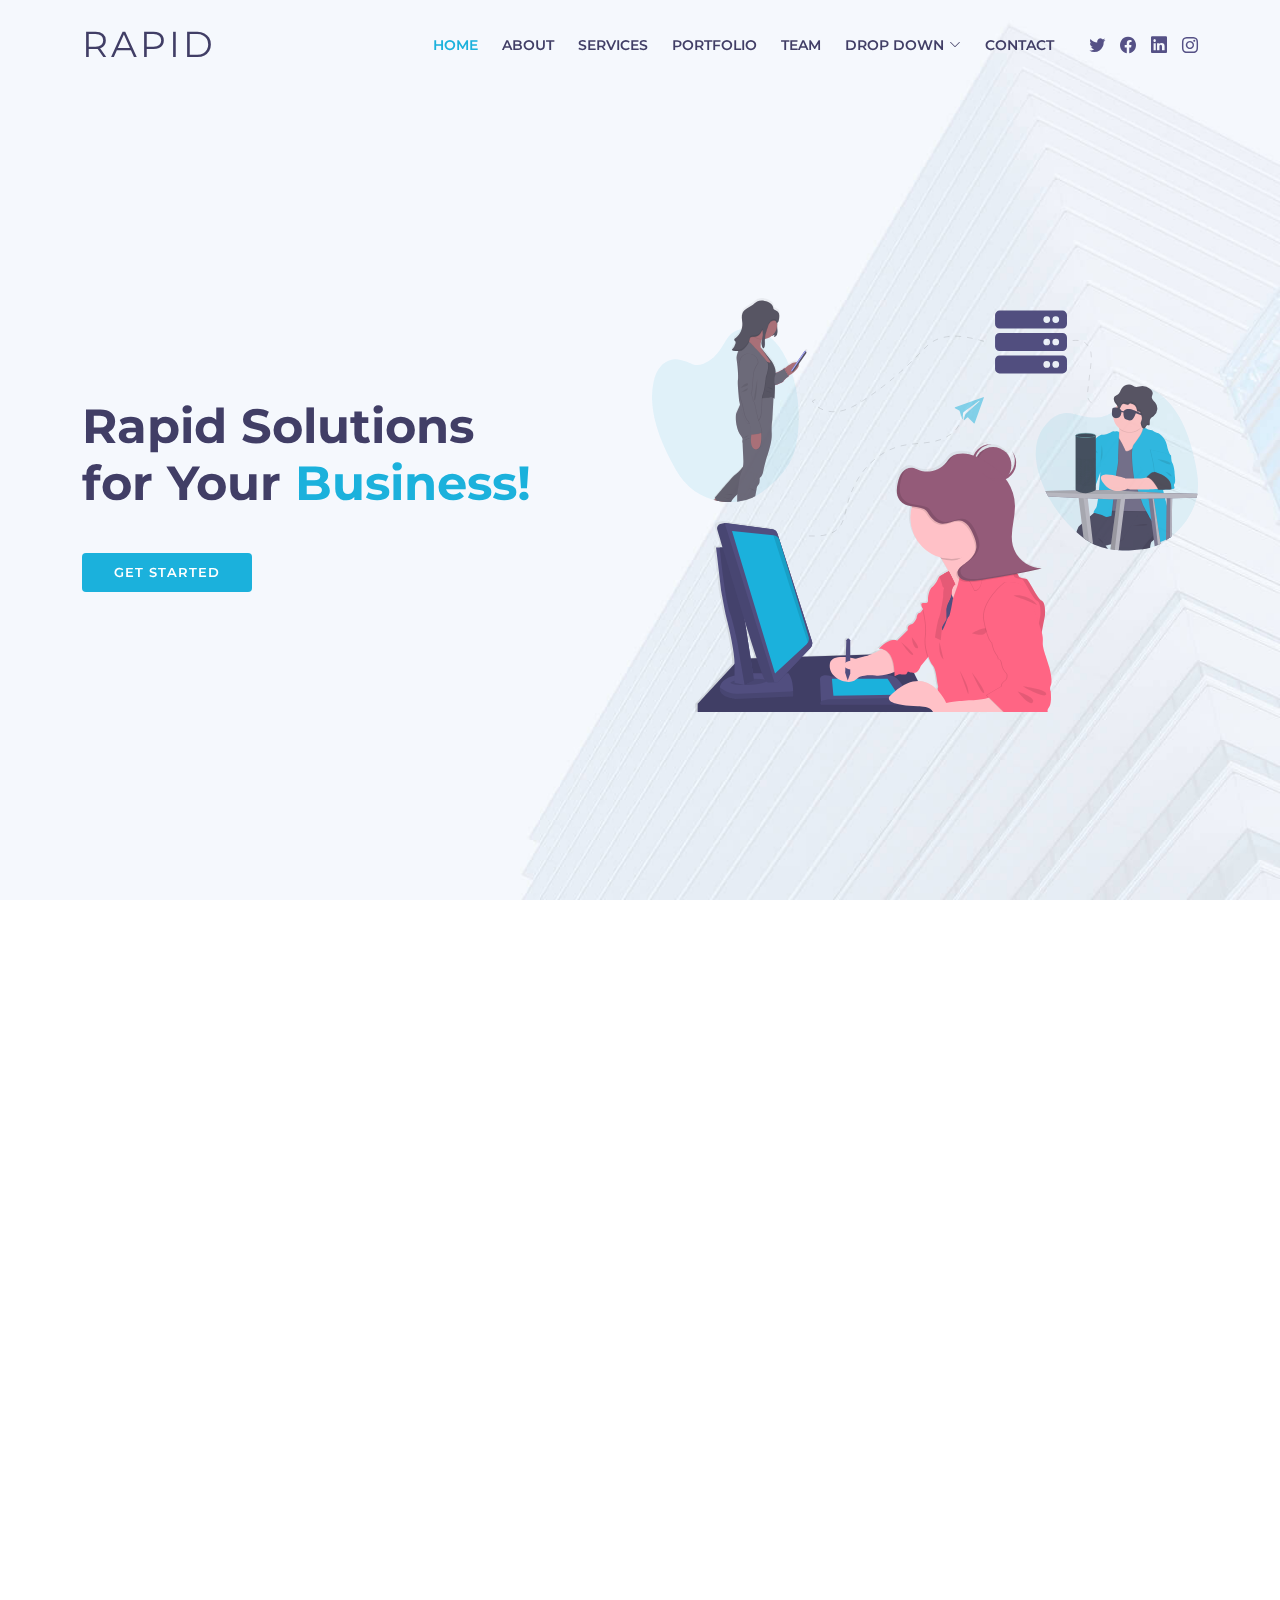
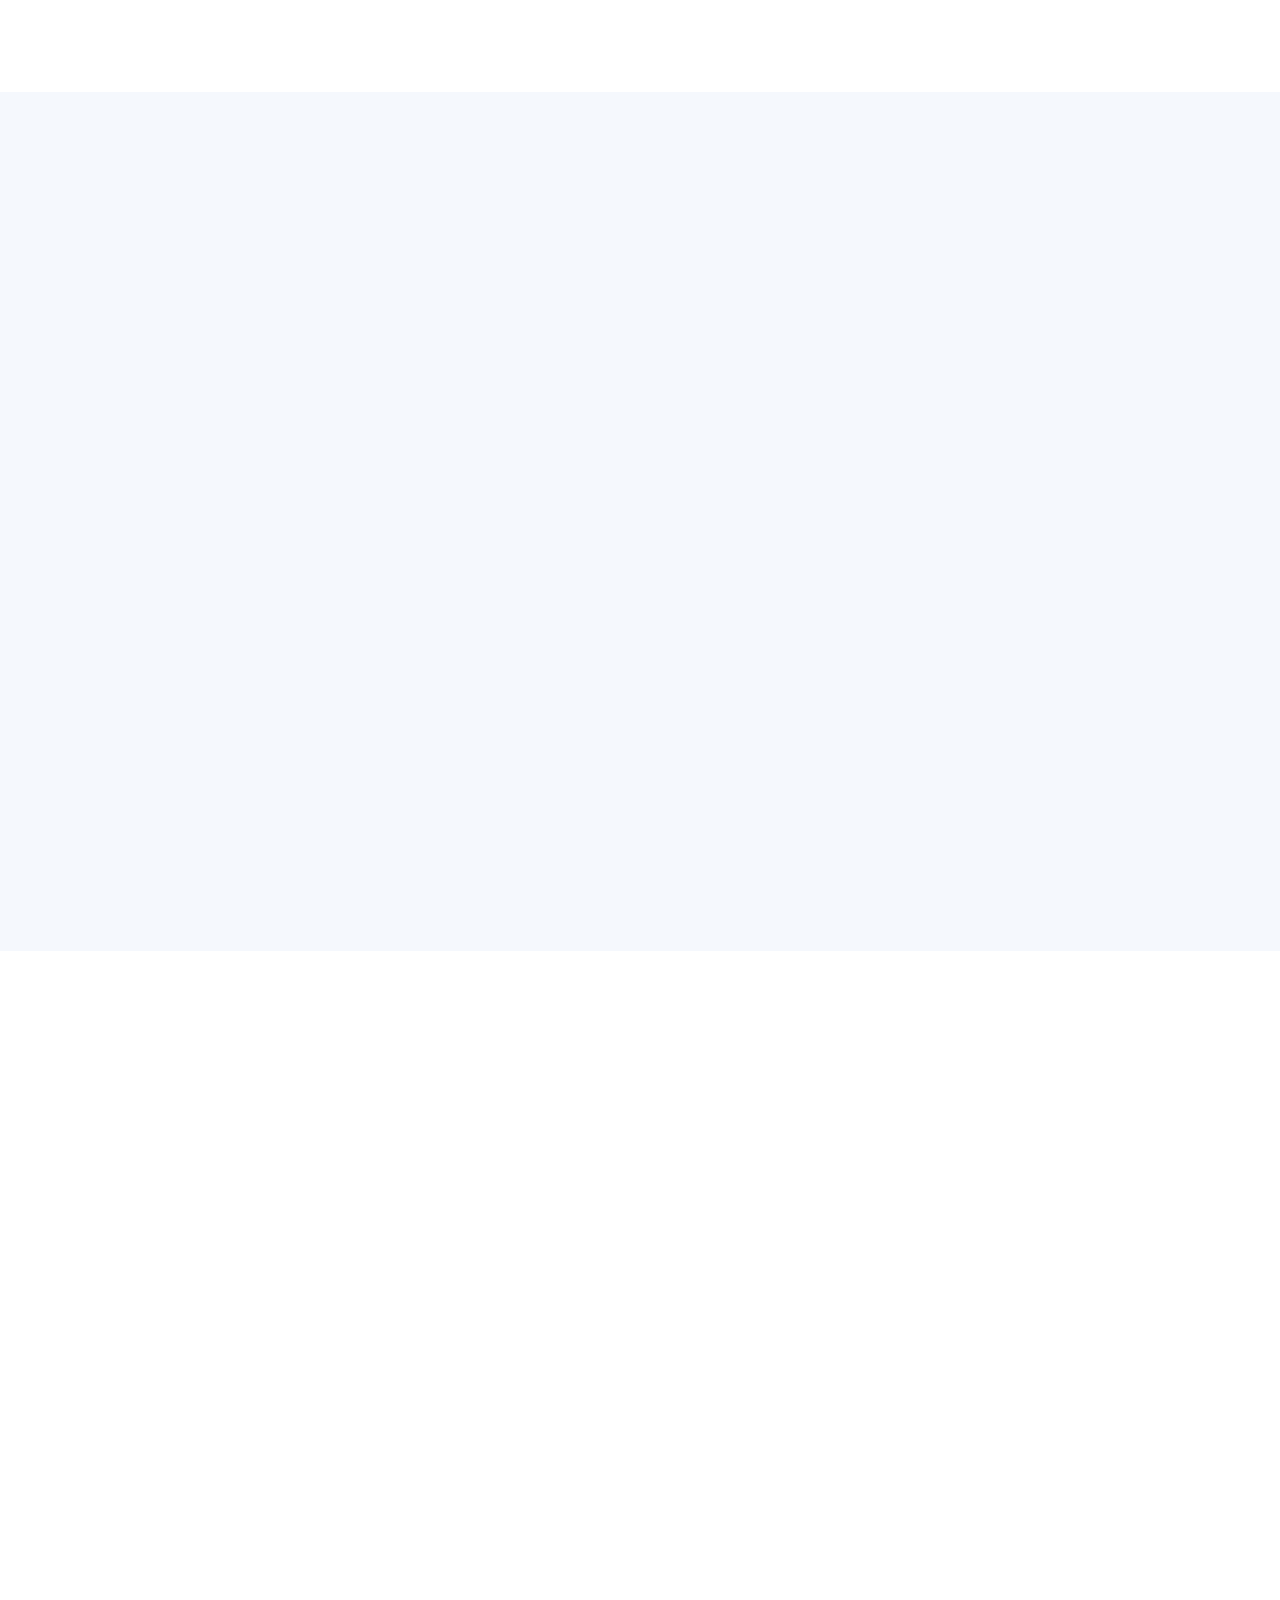
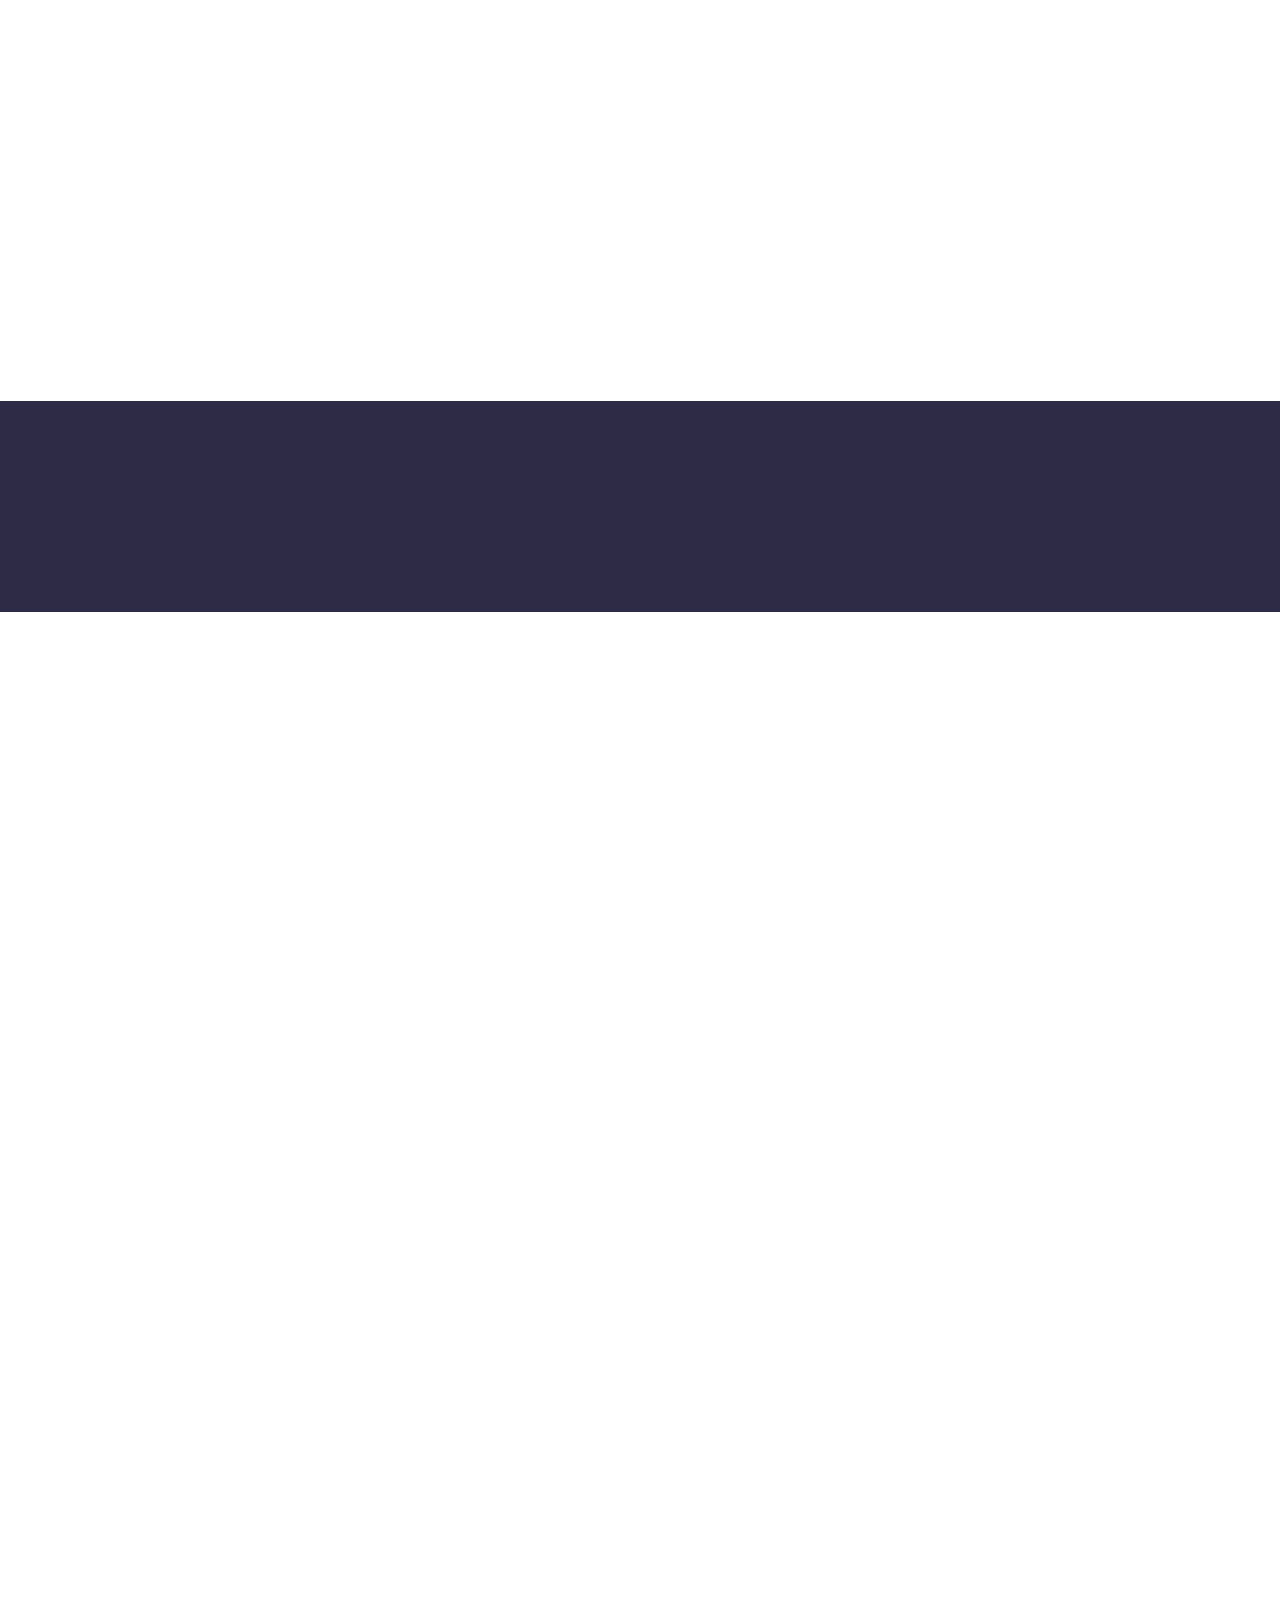
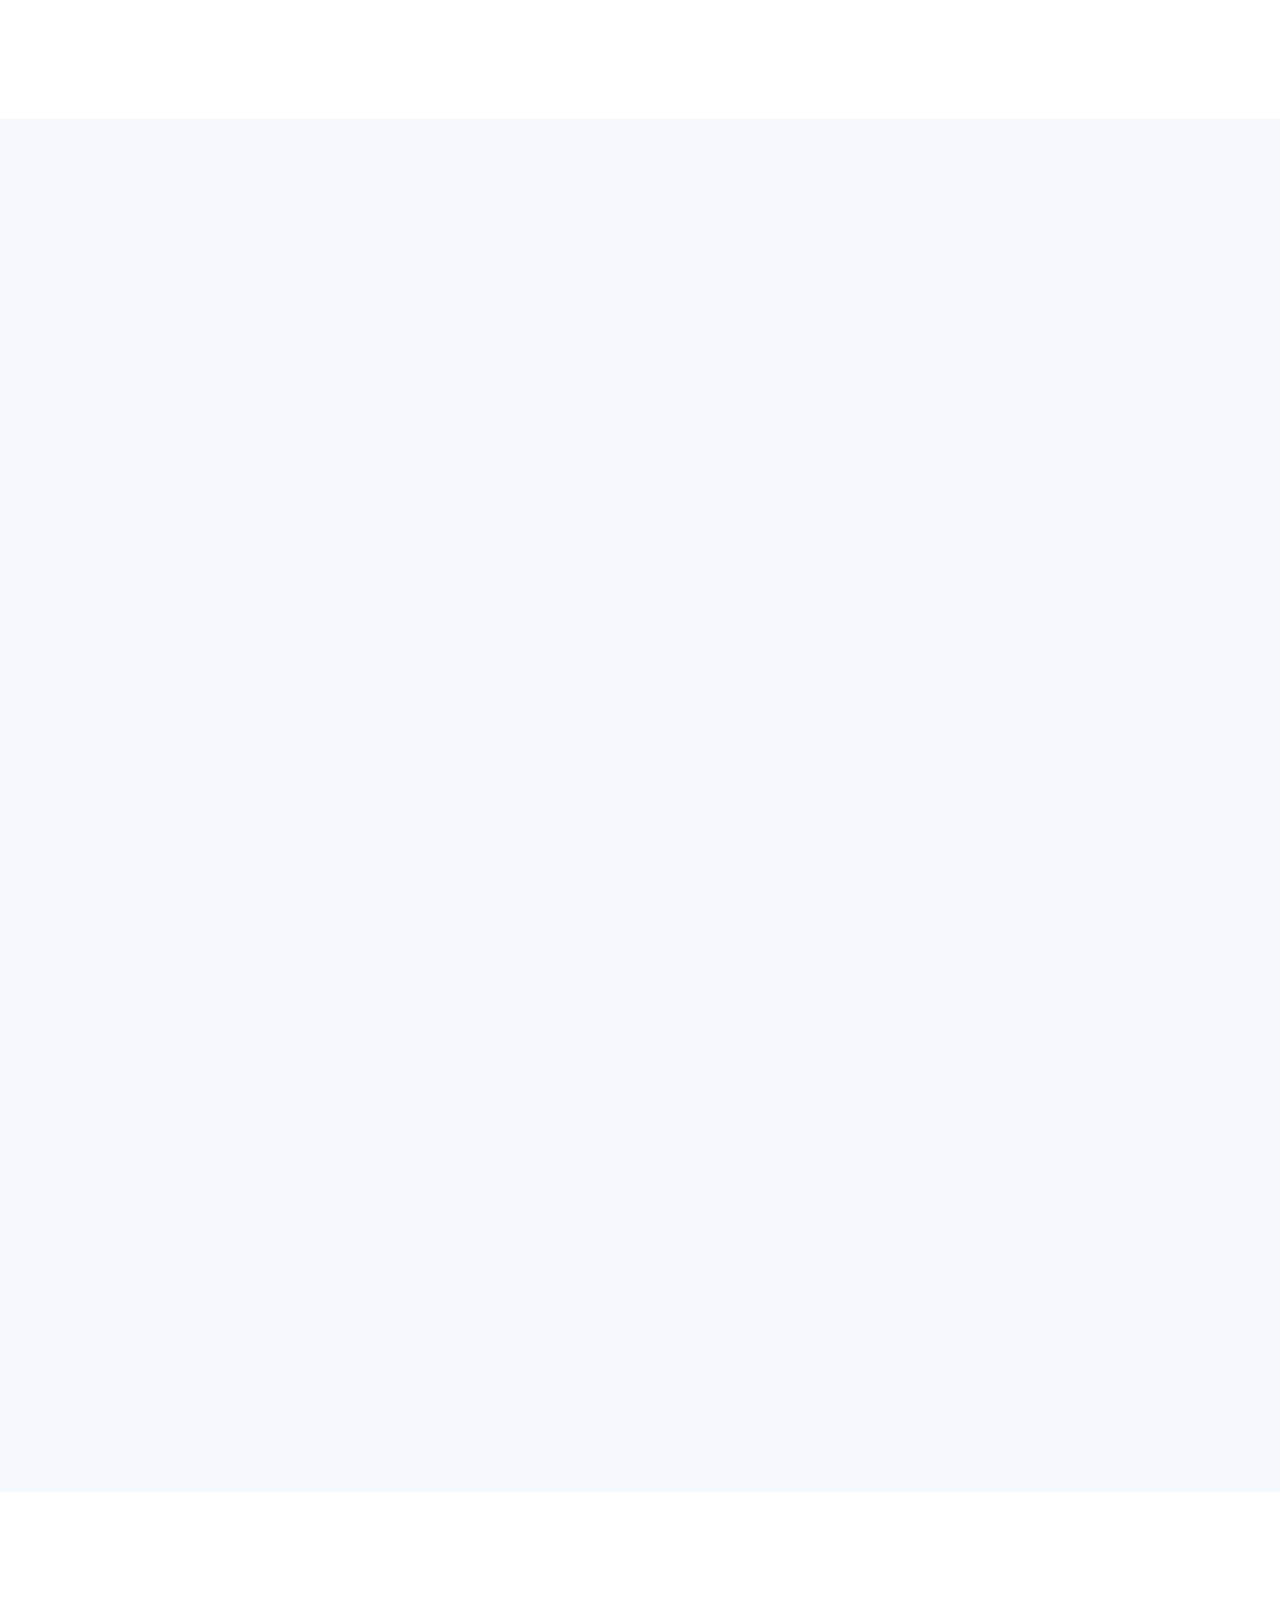
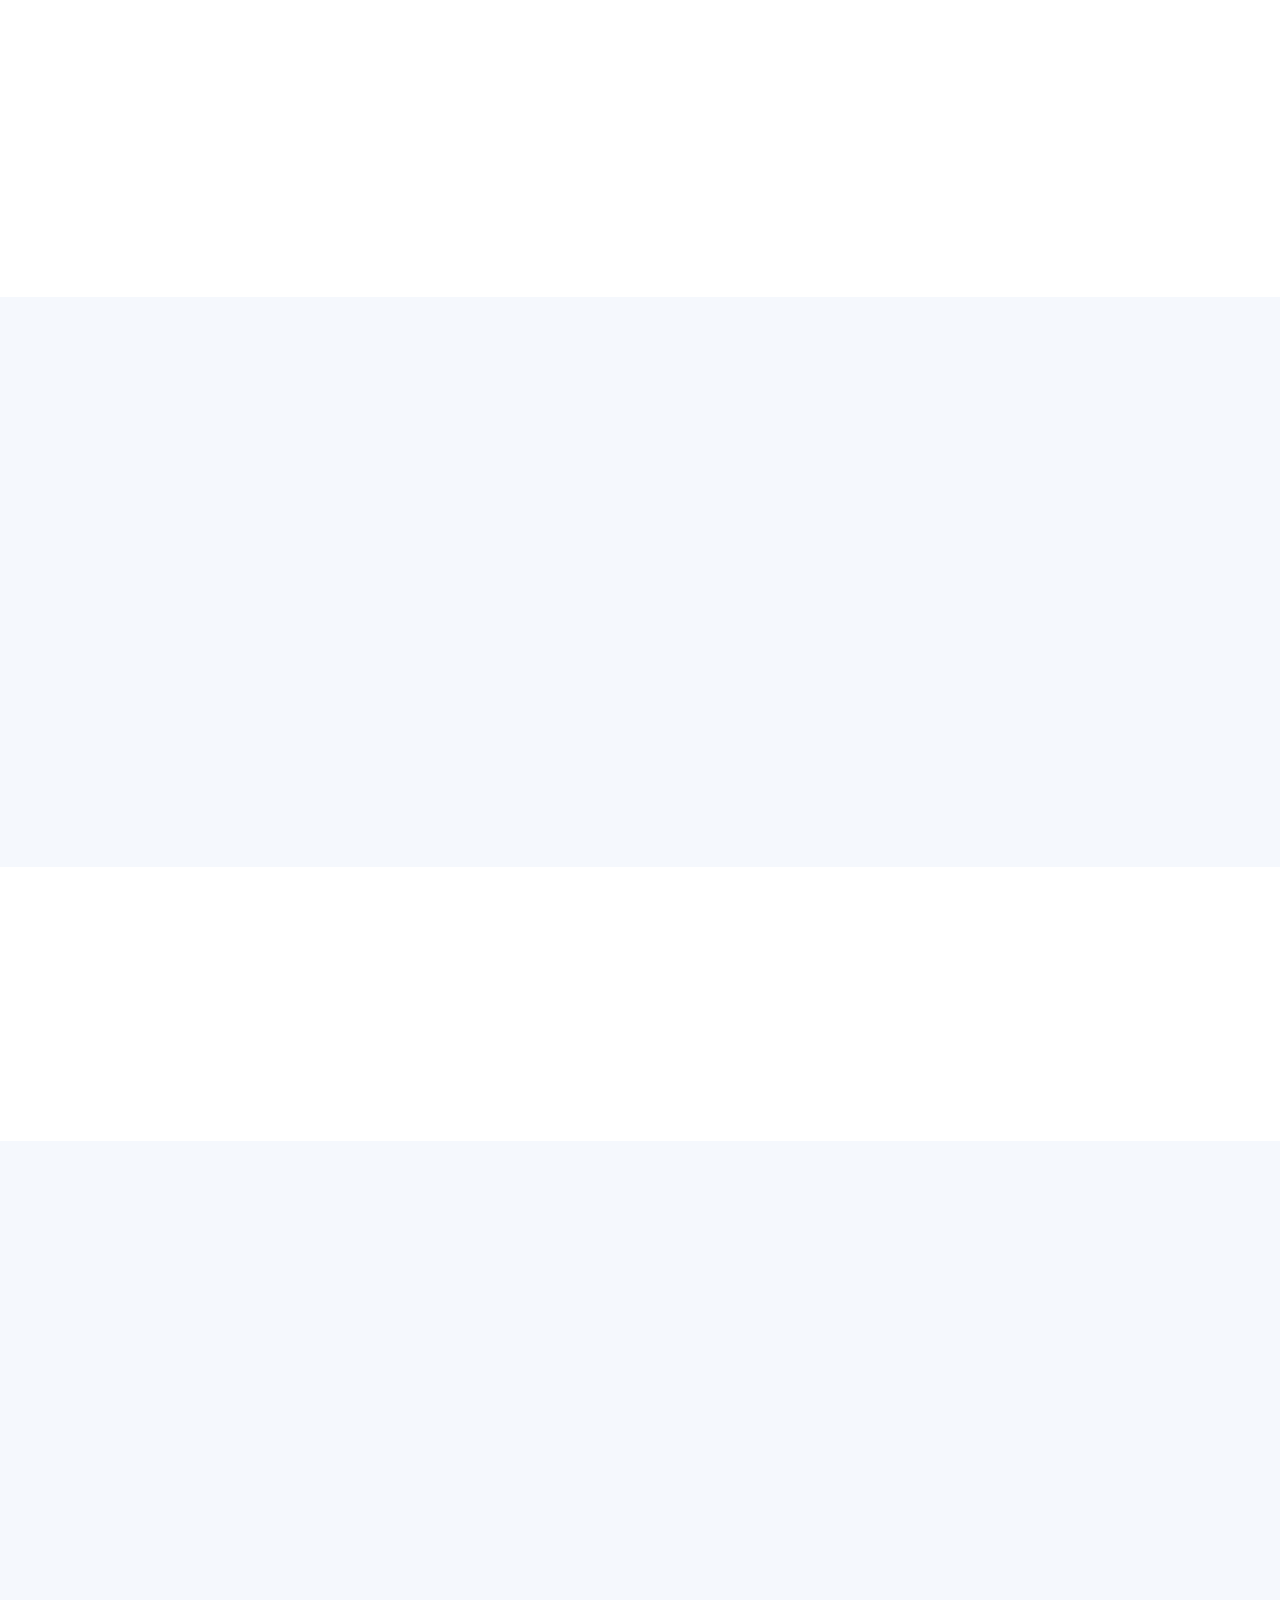
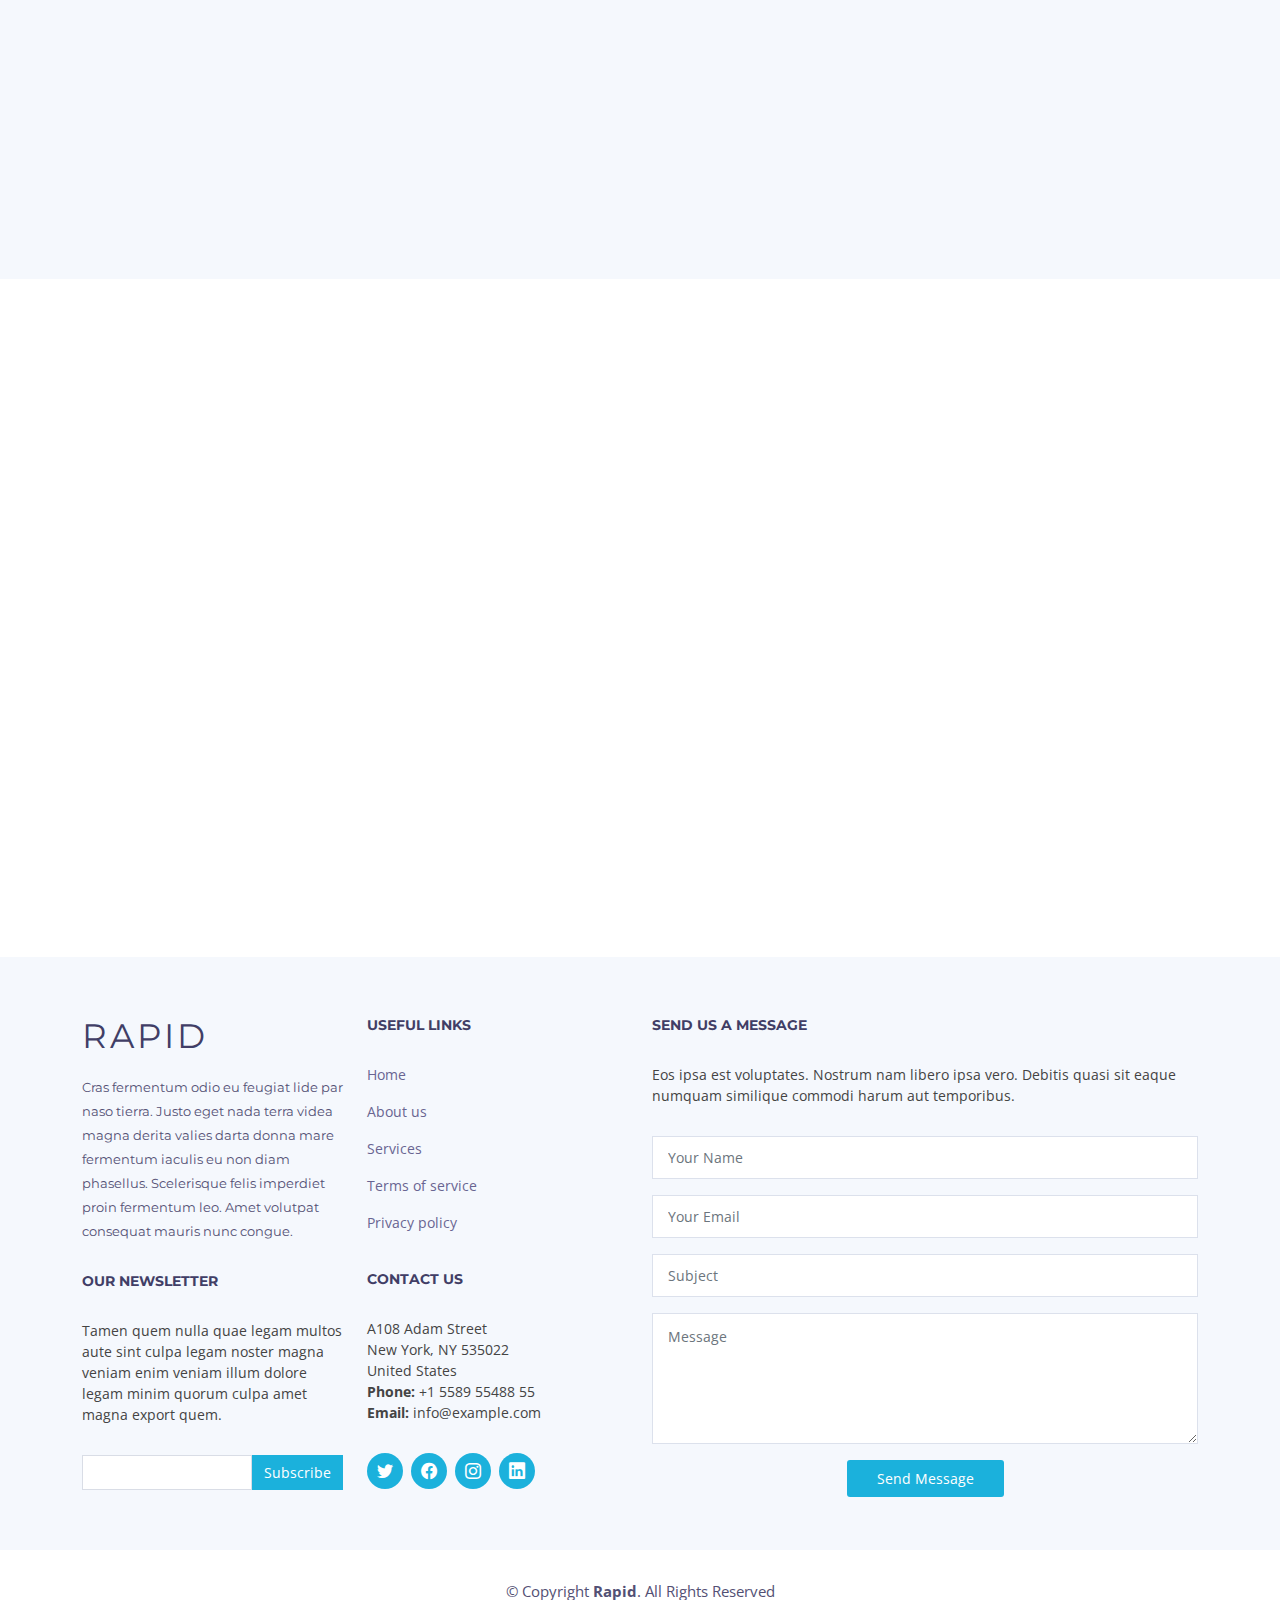
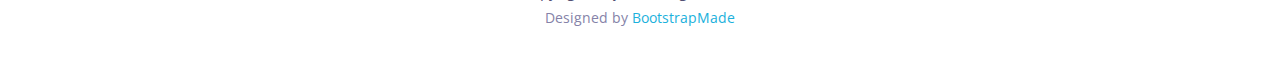
==== index.html @ d3cc57db "Website: Pollution- First Edit" ====
<!DOCTYPE html>
<html lang="en">

<head>
  <meta charset="utf-8">
  <meta content="width=device-width, initial-scale=1.0" name="viewport">

  <title>Rapid Bootstrap Template - Index</title>
  <meta content="" name="description">
  <meta content="" name="keywords">

  <!-- Favicons -->
  <link href="assets/img/favicon.png" rel="icon">
  <link href="assets/img/apple-touch-icon.png" rel="apple-touch-icon">

  <!-- Google Fonts -->
  <link href="https://fonts.googleapis.com/css?family=Open+Sans:300,300i,400,400i,600,600i,700,700i|Montserrat:300,400,500,600,700" rel="stylesheet">

  <!-- Vendor CSS Files -->
  <link href="assets/vendor/aos/aos.css" rel="stylesheet">
  <link href="assets/vendor/bootstrap/css/bootstrap.min.css" rel="stylesheet">
  <link href="assets/vendor/bootstrap-icons/bootstrap-icons.css" rel="stylesheet">
  <link href="assets/vendor/glightbox/css/glightbox.min.css" rel="stylesheet">
  <link href="assets/vendor/swiper/swiper-bundle.min.css" rel="stylesheet">

  <!-- Template Main CSS File -->
  <link href="assets/css/style.css" rel="stylesheet">

  <!-- =======================================================
  * Template Name: Rapid - v4.1.0
  * Template URL: https://bootstrapmade.com/rapid-multipurpose-bootstrap-business-template/
  * Author: BootstrapMade.com
  * License: https://bootstrapmade.com/license/
  ======================================================== -->
</head>

<body>

  <!-- ======= Header ======= -->
  <header id="header" class="fixed-top d-flex align-items-center header-transparent">
    <div class="container d-flex align-items-center">

      <h1 class="logo me-auto"><a href="index.html">Rapid</a></h1>
      <!-- Uncomment below if you prefer to use an image logo -->
      <!-- <a href="index.html" class="logo me-auto"><img src="assets/img/logo.png" alt="" class="img-fluid"></a>-->

      <nav id="navbar" class="navbar order-last order-lg-0">
        <ul>
          <li><a class="nav-link scrollto active" href="#hero">Home</a></li>
          <li><a class="nav-link scrollto" href="#about">About</a></li>
          <li><a class="nav-link scrollto" href="#services">Services</a></li>
          <li><a class="nav-link scrollto " href="#portfolio">Portfolio</a></li>
          <li><a class="nav-link scrollto" href="#team">Team</a></li>
          <li class="dropdown"><a href="#"><span>Drop Down</span> <i class="bi bi-chevron-down"></i></a>
            <ul>
              <li><a href="#">Drop Down 1</a></li>
              <li class="dropdown"><a href="#"><span>Deep Drop Down</span> <i class="bi bi-chevron-right"></i></a>
                <ul>
                  <li><a href="#">Deep Drop Down 1</a></li>
                  <li><a href="#">Deep Drop Down 2</a></li>
                  <li><a href="#">Deep Drop Down 3</a></li>
                  <li><a href="#">Deep Drop Down 4</a></li>
                  <li><a href="#">Deep Drop Down 5</a></li>
                </ul>
              </li>
              <li><a href="#">Drop Down 2</a></li>
              <li><a href="#">Drop Down 3</a></li>
              <li><a href="#">Drop Down 4</a></li>
            </ul>
          </li>
          <li><a class="nav-link scrollto" href="#footer">Contact</a></li>
        </ul>
        <i class="bi bi-list mobile-nav-toggle"></i>
      </nav><!-- .navbar -->

      <div class="social-links">
        <a href="#" class="twitter"><i class="bi bi-twitter"></i></a>
        <a href="#" class="facebook"><i class="bi bi-facebook"></i></a>
        <a href="#" class="linkedin"><i class="bi bi-linkedin"></i></a>
        <a href="#" class="instagram"><i class="bi bi-instagram"></i></a>
      </div>

    </div>
  </header><!-- End Header -->

  <!-- ======= Hero Section ======= -->
  <section id="hero" class="clearfix">
    <div class="container d-flex h-100">
      <div class="row justify-content-center align-self-center" data-aos="fade-up">
        <div class="col-lg-6 intro-info order-lg-first order-last" data-aos="zoom-in" data-aos-delay="100">
          <h2>Rapid Solutions<br>for Your <span>Business!</span></h2>
          <div>
            <a href="#about" class="btn-get-started scrollto">Get Started</a>
          </div>
        </div>

        <div class="col-lg-6 intro-img order-lg-last order-first" data-aos="zoom-out" data-aos-delay="200">
          <img src="assets/img/intro-img.svg" alt="" class="img-fluid">
        </div>
      </div>

    </div>
  </section><!-- End Hero -->

  <main id="main">

    <!-- ======= About Section ======= -->
    <section id="about" class="about">

      <div class="container" data-aos="fade-up">
        <div class="row">

          <div class="col-lg-5 col-md-6">
            <div class="about-img" data-aos="fade-right" data-aos-delay="100">
              <img src="assets/img/about-img.jpg" alt="">
            </div>
          </div>

          <div class="col-lg-7 col-md-6">
            <div class="about-content" data-aos="fade-left" data-aos-delay="100">
              <h2>About Us</h2>
              <h3>Odio sed id eos et laboriosam consequatur eos earum soluta.</h3>
              <p>Lorem ipsum dolor sit amet, consectetur adipiscing elit, sed do eiusmod tempor incididunt ut labore et dolore magna aliqua.</p>
              <p>Aut dolor id. Sint aliquam consequatur ex ex labore. Et quis qui dolor nulla dolores neque. Aspernatur consectetur omnis numquam quaerat. Sed fugiat nisi. Officiis veniam molestiae. Et vel ut quidem alias veritatis repudiandae ut fugit. Est ut eligendi aspernatur nulla voluptates veniam iusto vel quisquam. Fugit ut maxime incidunt accusantium totam repellendus eum error. Et repudiandae eum iste qui et ut ab alias.</p>
              <ul>
                <li><i class="bi bi-check-circle"></i> Ullamco laboris nisi ut aliquip ex ea commodo consequat.</li>
                <li><i class="bi bi-check-circle"></i> Duis aute irure dolor in reprehenderit in voluptate velit.</li>
                <li><i class="bi bi-check-circle"></i> Ullamco laboris nisi ut aliquip ex ea commodo consequat. Duis aute irure dolor in reprehenderit in voluptate trideta storacalaperda mastiro dolore eu fugiat nulla pariatur.</li>
              </ul>
            </div>
          </div>
        </div>
      </div>

    </section><!-- End About Section -->

    <!-- ======= Services Section ======= -->
    <section id="services" class="services section-bg">
      <div class="container" data-aos="fade-up">

        <header class="section-header">
          <h3>Services</h3>
          <p>Laudem latine persequeris id sed, ex fabulas delectus quo. No vel partiendo abhorreant vituperatoribus.</p>
        </header>

        <div class="row">

          <div class="col-md-6 col-lg-4 wow bounceInUp" data-aos="zoom-in" data-aos-delay="100">
            <div class="box">
              <div class="icon" style="background: #fceef3;"><i class="bi bi-briefcase" style="color: #ff689b;"></i></div>
              <h4 class="title"><a href="">Lorem Ipsum</a></h4>
              <p class="description">Voluptatum deleniti atque corrupti quos dolores et quas molestias excepturi sint occaecati cupiditate non provident</p>
            </div>
          </div>
          <div class="col-md-6 col-lg-4" data-aos="zoom-in" data-aos-delay="200">
            <div class="box">
              <div class="icon" style="background: #fff0da;"><i class="bi bi-card-checklist" style="color: #e98e06;"></i></div>
              <h4 class="title"><a href="">Dolor Sitema</a></h4>
              <p class="description">Minim veniam, quis nostrud exercitation ullamco laboris nisi ut aliquip ex ea commodo consequat tarad limino ata</p>
            </div>
          </div>

          <div class="col-md-6 col-lg-4" data-aos="zoom-in" data-aos-delay="300">
            <div class="box">
              <div class="icon" style="background: #e6fdfc;"><i class="bi bi-bar-chart" style="color: #3fcdc7;"></i></div>
              <h4 class="title"><a href="">Sed ut perspiciatis</a></h4>
              <p class="description">Duis aute irure dolor in reprehenderit in voluptate velit esse cillum dolore eu fugiat nulla pariatur</p>
            </div>
          </div>
          <div class="col-md-6 col-lg-4 wow" data-aos="zoom-in" data-aos-delay="100">
            <div class="box">
              <div class="icon" style="background: #eafde7;"><i class="bi bi-binoculars" style="color:#41cf2e;"></i></div>
              <h4 class="title"><a href="">Magni Dolores</a></h4>
              <p class="description">Excepteur sint occaecat cupidatat non proident, sunt in culpa qui officia deserunt mollit anim id est laborum</p>
            </div>
          </div>

          <div class="col-md-6 col-lg-4" data-aos="zoom-in" data-aos-delay="200"">
        <div class=" box">
            <div class="icon" style="background: #e1eeff;"><i class="bi bi-brightness-high" style="color: #2282ff;"></i></div>
            <h4 class="title"><a href="">Nemo Enim</a></h4>
            <p class="description">At vero eos et accusamus et iusto odio dignissimos ducimus qui blanditiis praesentium voluptatum deleniti atque</p>
          </div>
        </div>
        <div class="col-md-6 col-lg-4" data-aos="zoom-in" data-aos-delay="300">
          <div class="box">
            <div class="icon" style="background: #ecebff;"><i class="bi bi-calendar4-week" style="color: #8660fe;"></i></div>
            <h4 class="title"><a href="">Eiusmod Tempor</a></h4>
            <p class="description">Et harum quidem rerum facilis est et expedita distinctio. Nam libero tempore, cum soluta nobis est eligendi</p>
          </div>
        </div>

      </div>

      </div>
    </section><!-- End Services Section -->

    <!-- ======= Why Us Section ======= -->
    <section id="why-us" class="why-us">
      <div class="container-fluid" data-aos="fade-up">

        <header class="section-header">
          <h3>Why choose us?</h3>
          <p>Laudem latine persequeris id sed, ex fabulas delectus quo. No vel partiendo abhorreant vituperatoribus.</p>
        </header>

        <div class="row">

          <div class="col-lg-6" data-aos="zoom-in" data-aos-delay="100">
            <div class="why-us-img">
              <img src="assets/img/why-us.jpg" alt="" class="img-fluid">
            </div>
          </div>

          <div class="col-lg-6">
            <div class="why-us-content">
              <p>Molestiae omnis numquam corrupti omnis itaque. Voluptatum quidem impedit. Odio dolorum exercitationem est error omnis repudiandae ad dolorum sit.</p>
              <p>
                Explicabo repellendus quia labore. Non optio quo ea ut ratione et quaerat. Porro facilis deleniti porro consequatur
                et temporibus. Labore est odio.

                Odio omnis saepe qui. Veniam eaque ipsum. Ea quia voluptatum quis explicabo sed nihil repellat..
              </p>

              <div class="features clearfix" data-aos="fade-up" data-aos-delay="100">
                <i class="bi bi-bookmarks" style="color: #f058dc;"></i>
                <h4>Corporis dolorem</h4>
                <p>Commodi quia voluptatum. Est cupiditate voluptas quaerat officiis ex alias dignissimos et ipsum. Soluta at enim modi ut incidunt dolor et.</p>
              </div>

              <div class="features clearfix" data-aos="fade-up" data-aos-delay="200">
                <i class="bi bi-box-seam" style="color: #ffb774;"></i>
                <h4>Eum ut aspernatur</h4>
                <p>Molestias eius rerum iusto voluptas et ab cupiditate aut enim. Assumenda animi occaecati. Quo dolore fuga quasi autem aliquid ipsum odit. Perferendis doloremque iure nulla aut.</p>
              </div>

              <div class="features clearfix" data-aos="fade-up" data-aos-delay="300">
                <i class="bi bi-card-checklist" style="color: #589af1;"></i>
                <h4>Voluptates dolores</h4>
                <p>Voluptates nihil et quis omnis et eaque omnis sint aut. Ducimus dolorum aspernatur. Totam dolores ut enim ullam voluptas distinctio aut.</p>
              </div>

            </div>

          </div>

        </div>

      </div>

      <div class="container">
        <div class="row counters" data-aos="fade-up" data-aos-delay="100">

          <div class="col-lg-3 col-6 text-center">
            <span data-purecounter-start="0" data-purecounter-end="232" data-purecounter-duration="1" class="purecounter"></span>
            <p>Clients</p>
          </div>

          <div class="col-lg-3 col-6 text-center">
            <span data-purecounter-start="0" data-purecounter-end="421" data-purecounter-duration="1" class="purecounter"></span>
            <p>Projects</p>
          </div>

          <div class="col-lg-3 col-6 text-center">
            <span data-purecounter-start="0" data-purecounter-end="1453" data-purecounter-duration="1" class="purecounter"></span>
            <p>Hours Of Support</p>
          </div>

          <div class="col-lg-3 col-6 text-center">
            <span data-purecounter-start="0" data-purecounter-end="48" data-purecounter-duration="1" class="purecounter"></span>
            <p>Hard Workers</p>
          </div>

        </div>

      </div>
    </section><!-- End Why Us Section -->

    <!-- ======= Call To Action Section ======= -->
    <section id="call-to-action" class="call-to-action">
      <div class="container" data-aos="zoom-out">
        <div class="row">
          <div class="col-lg-9 text-center text-lg-start">
            <h3 class="cta-title">Call To Action</h3>
            <p class="cta-text"> Duis aute irure dolor in reprehenderit in voluptate velit esse cillum dolore eu fugiat nulla pariatur. Excepteur sint occaecat cupidatat non proident, sunt in culpa qui officia deserunt mollit anim id est laborum.</p>
          </div>
          <div class="col-lg-3 cta-btn-container text-center">
            <a class="cta-btn align-middle" href="#">Call To Action</a>
          </div>
        </div>

      </div>
    </section><!--  End Call To Action Section -->

    <!-- ======= Features Section ======= -->
    <section id="features" class="features">
      <div class="container" data-aos="fade-up">

        <div class="row feature-item">
          <div class="col-lg-6" data-aos="fade-right" data-aos-delay="100">
            <img src="assets/img/features-1.svg" class="img-fluid" alt="">
          </div>
          <div class="col-lg-6 wow fadeInUp pt-5 pt-lg-0" data-aos="fade-left" data-aos-delay="150">
            <h4>Voluptatem dignissimos provident quasi corporis voluptates sit assumenda.</h4>
            <p>
              Ipsum in aspernatur ut possimus sint. Quia omnis est occaecati possimus ea. Quas molestiae perspiciatis occaecati qui rerum. Deleniti quod porro sed quisquam saepe. Numquam mollitia recusandae non ad at et a.
            </p>
            <p>
              Ad vitae recusandae odit possimus. Quaerat cum ipsum corrupti. Odit qui asperiores ea corporis deserunt veritatis quidem expedita perferendis. Qui rerum eligendi ex doloribus quia sit. Porro rerum eum eum.
            </p>
          </div>
        </div>

        <div class="row feature-item mt-5 pt-5">
          <div class="col-lg-6 wow fadeInUp order-1 order-lg-2" data-aos="fade-left" data-aos-delay="100">
            <img src="assets/img/features-2.svg" class="img-fluid" alt="">
          </div>

          <div class="col-lg-6 wow fadeInUp pt-4 pt-lg-0 order-2 order-lg-1" data-aos="fade-right" data-aos-delay="150">
            <h4>Neque saepe temporibus repellat ea ipsum et. Id vel et quia tempora facere reprehenderit.</h4>
            <p>
              Delectus alias ut incidunt delectus nam placeat in consequatur. Sed cupiditate quia ea quis. Voluptas nemo qui aut distinctio. Cumque fugit earum est quam officiis numquam. Ducimus corporis autem at blanditiis beatae incidunt sunt.
            </p>
            <p>
              Voluptas saepe natus quidem blanditiis. Non sunt impedit voluptas mollitia beatae. Qui esse molestias. Laudantium libero nisi vitae debitis. Dolorem cupiditate est perferendis iusto.
            </p>
            <p>
              Eum quia in. Magni quas ipsum a. Quis ex voluptatem inventore sint quia modi. Numquam est aut fuga mollitia exercitationem nam accusantium provident quia.
            </p>
          </div>

        </div>

      </div>
    </section><!-- End Features Section -->

    <!-- ======= Portfolio Section ======= -->
    <section id="portfolio" class="portfolio section-bg">
      <div class="container" data-aos="fade-up">

        <header class="section-header">
          <h3 class="section-title">Our Portfolio</h3>
        </header>

        <div class="row" data-aos="fade-up" data-aos-delay="100">
          <div class="col-lg-12">
            <ul id="portfolio-flters">
              <li data-filter="*" class="filter-active">All</li>
              <li data-filter=".filter-app">App</li>
              <li data-filter=".filter-card">Card</li>
              <li data-filter=".filter-web">Web</li>
            </ul>
          </div>
        </div>

        <div class="row portfolio-container" data-aos="fade-up" data-aos-delay="200">

          <div class="col-lg-4 col-md-6 portfolio-item filter-app">
            <div class="portfolio-wrap">
              <img src="assets/img/portfolio/app1.jpg" class="img-fluid" alt="">
              <div class="portfolio-info">
                <h4><a href="portfolio-details.html">App 1</a></h4>
                <p>App</p>
                <div>
                  <a href="assets/img/portfolio/app1.jpg" data-gallery="portfolioGallery" title="App 1" class="link-preview portfolio-lightbox"><i class="bi bi-plus"></i></a>
                  <a href="portfolio-details.html" class="link-details" title="More Details"><i class="bi bi-link"></i></a>
                </div>
              </div>
            </div>
          </div>

          <div class="col-lg-4 col-md-6 portfolio-item filter-web" data-wow-delay="0.1s">
            <div class="portfolio-wrap">
              <img src="assets/img/portfolio/web3.jpg" class="img-fluid" alt="">
              <div class="portfolio-info">
                <h4><a href="portfolio-details.html">Web 3</a></h4>
                <p>Web</p>
                <div>
                  <a href="assets/img/portfolio/web3.jpg" class="link-preview portfolio-lightbox" data-gallery="portfolioGallery" title="Web 3"><i class="bi bi-plus"></i></a>
                  <a href="portfolio-details.html" class="link-details" title="More Details"><i class="bi bi-link"></i></a>
                </div>
              </div>
            </div>
          </div>

          <div class="col-lg-4 col-md-6 portfolio-item filter-app" data-wow-delay="0.2s">
            <div class="portfolio-wrap">
              <img src="assets/img/portfolio/app2.jpg" class="img-fluid" alt="">
              <div class="portfolio-info">
                <h4><a href="portfolio-details.html">App 2</a></h4>
                <p>App</p>
                <div>
                  <a href="assets/img/portfolio/app2.jpg" class="link-preview portfolio-lightbox" data-gallery="portfolioGallery" title="App 2"><i class="bi bi-plus"></i></a>
                  <a href="portfolio-details.html" class="link-details" title="More Details"><i class="bi bi-link"></i></a>
                </div>
              </div>
            </div>
          </div>

          <div class="col-lg-4 col-md-6 portfolio-item filter-card">
            <div class="portfolio-wrap">
              <img src="assets/img/portfolio/card2.jpg" class="img-fluid" alt="">
              <div class="portfolio-info">
                <h4><a href="portfolio-details.html">Card 2</a></h4>
                <p>Card</p>
                <div>
                  <a href="assets/img/portfolio/card2.jpg" class="link-preview portfolio-lightbox" data-gallery="portfolioGallery" title="Card 2"><i class="bi bi-plus"></i></a>
                  <a href="portfolio-details.html" class="link-details" title="More Details"><i class="bi bi-link"></i></a>
                </div>
              </div>
            </div>
          </div>

          <div class="col-lg-4 col-md-6 portfolio-item filter-web" data-wow-delay="0.1s">
            <div class="portfolio-wrap">
              <img src="assets/img/portfolio/web2.jpg" class="img-fluid" alt="">
              <div class="portfolio-info">
                <h4><a href="portfolio-details.html">Web 2</a></h4>
                <p>Web</p>
                <div>
                  <a href="assets/img/portfolio/web2.jpg" class="link-preview portfolio-lightbox" data-gallery="portfolioGallery" title="Web 2"><i class="bi bi-plus"></i></a>
                  <a href="portfolio-details.html" class="link-details" title="More Details"><i class="bi bi-link"></i></a>
                </div>
              </div>
            </div>
          </div>

          <div class="col-lg-4 col-md-6 portfolio-item filter-app" data-wow-delay="0.2s">
            <div class="portfolio-wrap">
              <img src="assets/img/portfolio/app3.jpg" class="img-fluid" alt="">
              <div class="portfolio-info">
                <h4><a href="portfolio-details.html">App 3</a></h4>
                <p>App</p>
                <div>
                  <a href="assets/img/portfolio/app3.jpg" class="link-preview portfolio-lightbox" data-gallery="portfolioGallery" title="App 3"><i class="bi bi-plus"></i></a>
                  <a href="portfolio-details.html" class="link-details" title="More Details"><i class="bi bi-link"></i></a>
                </div>
              </div>
            </div>
          </div>

          <div class="col-lg-4 col-md-6 portfolio-item filter-card">
            <div class="portfolio-wrap">
              <img src="assets/img/portfolio/card1.jpg" class="img-fluid" alt="">
              <div class="portfolio-info">
                <h4><a href="portfolio-details.html">Card 1</a></h4>
                <p>Card</p>
                <div>
                  <a href="assets/img/portfolio/card1.jpg" class="link-preview portfolio-lightbox" data-gallery="portfolioGallery" title="Card 1"><i class="bi bi-plus"></i></a>
                  <a href="portfolio-details.html" class="link-details" title="More Details"><i class="bi bi-link"></i></a>
                </div>
              </div>
            </div>
          </div>

          <div class="col-lg-4 col-md-6 portfolio-item filter-card" data-wow-delay="0.1s">
            <div class="portfolio-wrap">
              <img src="assets/img/portfolio/card3.jpg" class="img-fluid" alt="">
              <div class="portfolio-info">
                <h4><a href="portfolio-details.html">Card 3</a></h4>
                <p>Card</p>
                <div>
                  <a href="assets/img/portfolio/card3.jpg" class="link-preview portfolio-lightbox" data-gallery="portfolioGallery" title="Card 3"><i class="bi bi-plus"></i></a>
                  <a href="portfolio-details.html" class="link-details" title="More Details"><i class="bi bi-link"></i></a>
                </div>
              </div>
            </div>
          </div>

          <div class="col-lg-4 col-md-6 portfolio-item filter-web" data-wow-delay="0.2s">
            <div class="portfolio-wrap">
              <img src="assets/img/portfolio/web1.jpg" class="img-fluid" alt="">
              <div class="portfolio-info">
                <h4><a href="portfolio-details.html">Web 1</a></h4>
                <p>Web</p>
                <div>
                  <a href="assets/img/portfolio/web1.jpg" class="link-preview portfolio-lightbox" data-gallery="portfolioGallery" title="Web 1"><i class="bi bi-plus"></i></a>
                  <a href="portfolio-details.html" class="link-details" title="More Details"><i class="bi bi-link"></i></a>
                </div>
              </div>
            </div>
          </div>

        </div>

      </div>
    </section><!-- End Portfolio Section -->

    <!-- ======= Testimonials Section ======= -->
    <section id="testimonials" class="testimonials">
      <div class="container" data-aos="zoom-in">

        <header class="section-header">
          <h3>Testimonials</h3>
        </header>

        <div class="row justify-content-center">
          <div class="col-lg-8">

            <div class="testimonials-slider swiper-container" data-aos="fade-up" data-aos-delay="100">
              <div class="swiper-wrapper">

                <div class="swiper-slide">
                  <div class="testimonial-item">
                    <img src="assets/img/testimonial-1.jpg" class="testimonial-img" alt="">
                    <h3>Saul Goodman</h3>
                    <h4>Ceo &amp; Founder</h4>
                    <p>
                      Proin iaculis purus consequat sem cure digni ssim donec porttitora entum suscipit rhoncus. Accusantium quam, ultricies eget id, aliquam eget nibh et. Maecen aliquam, risus at semper.
                    </p>
                  </div>
                </div><!-- End testimonial item -->

                <div class="swiper-slide">
                  <div class="testimonial-item">
                    <img src="assets/img/testimonial-2.jpg" class="testimonial-img" alt="">
                    <h3>Sara Wilsson</h3>
                    <h4>Designer</h4>
                    <p>
                      Export tempor illum tamen malis malis eram quae irure esse labore quem cillum quid cillum eram malis quorum velit fore eram velit sunt aliqua noster fugiat irure amet legam anim culpa.
                    </p>
                  </div>
                </div><!-- End testimonial item -->

                <div class="swiper-slide">
                  <div class="testimonial-item">
                    <img src="assets/img/testimonial-3.jpg" class="testimonial-img" alt="">
                    <h3>Jena Karlis</h3>
                    <h4>Store Owner</h4>
                    <p>
                      Enim nisi quem export duis labore cillum quae magna enim sint quorum nulla quem veniam duis minim tempor labore quem eram duis noster aute amet eram fore quis sint minim.
                    </p>
                  </div>
                </div><!-- End testimonial item -->

                <div class="swiper-slide">
                  <div class="testimonial-item">
                    <img src="assets/img/testimonial-4.jpg" class="testimonial-img" alt="">
                    <h3>Matt Brandon</h3>
                    <h4>Freelancer</h4>
                    <p>
                      Fugiat enim eram quae cillum dolore dolor amet nulla culpa multos export minim fugiat minim velit minim dolor enim duis veniam ipsum anim magna sunt elit fore quem dolore labore illum veniam.
                    </p>
                  </div>
                </div><!-- End testimonial item -->

              </div>
              <div class="swiper-pagination"></div>
            </div>
          </div>
        </div>

      </div>
    </section><!-- End Testimonials Section -->

    <!-- ======= Team Section ======= -->
    <section id="team" class="team section-bg">
      <div class="container" data-aos="fade-up">
        <div class="section-header">
          <h3>Team</h3>
          <p>Sed ut perspiciatis unde omnis iste natus error sit voluptatem accusantium doloremque</p>
        </div>

        <div class="row">

          <div class="col-lg-3 col-md-6" data-aos="fade-up" data-aos-delay="100">
            <div class="member">
              <img src="assets/img/team-1.jpg" class="img-fluid" alt="">
              <div class="member-info">
                <div class="member-info-content">
                  <h4>Walter White</h4>
                  <span>Chief Executive Officer</span>
                  <div class="social">
                    <a href=""><i class="bi bi-twitter"></i></a>
                    <a href=""><i class="bi bi-facebook"></i></a>
                    <a href=""><i class="bi bi-instagram"></i></a>
                    <a href=""><i class="bi bi-linkedin"></i></a>
                  </div>
                </div>
              </div>
            </div>
          </div>

          <div class="col-lg-3 col-md-6" data-aos="fade-up" data-aos-delay="200">
            <div class="member">
              <img src="assets/img/team-2.jpg" class="img-fluid" alt="">
              <div class="member-info">
                <div class="member-info-content">
                  <h4>Sarah Jhonson</h4>
                  <span>Product Manager</span>
                  <div class="social">
                    <a href=""><i class="bi bi-twitter"></i></a>
                    <a href=""><i class="bi bi-facebook"></i></a>
                    <a href=""><i class="bi bi-instagram"></i></a>
                    <a href=""><i class="bi bi-linkedin"></i></a>
                  </div>
                </div>
              </div>
            </div>
          </div>

          <div class="col-lg-3 col-md-6" data-aos="fade-up" data-aos-delay="300">
            <div class="member">
              <img src="assets/img/team-3.jpg" class="img-fluid" alt="">
              <div class="member-info">
                <div class="member-info-content">
                  <h4>William Anderson</h4>
                  <span>CTO</span>
                  <div class="social">
                    <a href=""><i class="bi bi-twitter"></i></a>
                    <a href=""><i class="bi bi-facebook"></i></a>
                    <a href=""><i class="bi bi-instagram"></i></a>
                    <a href=""><i class="bi bi-linkedin"></i></a>
                  </div>
                </div>
              </div>
            </div>
          </div>

          <div class="col-lg-3 col-md-6" data-aos="fade-up" data-aos-delay="400">
            <div class="member">
              <img src="assets/img/team-4.jpg" class="img-fluid" alt="">
              <div class="member-info">
                <div class="member-info-content">
                  <h4>Amanda Jepson</h4>
                  <span>Accountant</span>
                  <div class="social">
                    <a href=""><i class="bi bi-twitter"></i></a>
                    <a href=""><i class="bi bi-facebook"></i></a>
                    <a href=""><i class="bi bi-instagram"></i></a>
                    <a href=""><i class="bi bi-linkedin"></i></a>
                  </div>
                </div>
              </div>
            </div>
          </div>

        </div>

      </div>
    </section><!-- End Team Section -->

    <!-- ======= Clients Section ======= -->
    <section id="clients" class="clients">
      <div class="container" data-aos="zoom-in">

        <header class="section-header">
          <h3>Our Clients</h3>
        </header>

        <div class="clients-slider swiper-container">
          <div class="swiper-wrapper align-items-center">
            <div class="swiper-slide"><img src="assets/img/clients/client-1.png" class="img-fluid" alt=""></div>
            <div class="swiper-slide"><img src="assets/img/clients/client-2.png" class="img-fluid" alt=""></div>
            <div class="swiper-slide"><img src="assets/img/clients/client-3.png" class="img-fluid" alt=""></div>
            <div class="swiper-slide"><img src="assets/img/clients/client-4.png" class="img-fluid" alt=""></div>
            <div class="swiper-slide"><img src="assets/img/clients/client-5.png" class="img-fluid" alt=""></div>
            <div class="swiper-slide"><img src="assets/img/clients/client-6.png" class="img-fluid" alt=""></div>
            <div class="swiper-slide"><img src="assets/img/clients/client-7.png" class="img-fluid" alt=""></div>
            <div class="swiper-slide"><img src="assets/img/clients/client-8.png" class="img-fluid" alt=""></div>
          </div>
          <div class="swiper-pagination"></div>
        </div>

      </div>
    </section><!-- End Clients Section -->

    <!-- ======= Pricing Section ======= -->
    <section id="pricing" class="pricing section-bg wow fadeInUp">

      <div class="container" data-aos="fade-up">

        <header class="section-header">
          <h3>Pricing</h3>
          <p>Sed ut perspiciatis unde omnis iste natus error sit voluptatem accusantium doloremque</p>
        </header>

        <div class="row flex-items-xs-middle flex-items-xs-center">

          <!-- Basic Plan  -->
          <div class="col-xs-12 col-lg-4" data-aos="fade-up" data-aos-delay="100">
            <div class="card">
              <div class="card-header">
                <h3><span class="currency">$</span>19<span class="period">/month</span></h3>
              </div>
              <div class="card-block">
                <h4 class="card-title">
                  Basic Plan
                </h4>
                <ul class="list-group">
                  <li class="list-group-item">Odio animi voluptates</li>
                  <li class="list-group-item">Inventore quisquam et</li>
                  <li class="list-group-item">Et perspiciatis suscipit</li>
                  <li class="list-group-item">24/7 Support System</li>
                </ul>
                <a href="#" class="btn">Choose Plan</a>
              </div>
            </div>
          </div>

          <!-- Regular Plan  -->
          <div class="col-xs-12 col-lg-4" data-aos="fade-up" data-aos-delay="200">
            <div class="card">
              <div class="card-header">
                <h3><span class="currency">$</span>29<span class="period">/month</span></h3>
              </div>
              <div class="card-block">
                <h4 class="card-title">
                  Regular Plan
                </h4>
                <ul class="list-group">
                  <li class="list-group-item">Odio animi voluptates</li>
                  <li class="list-group-item">Inventore quisquam et</li>
                  <li class="list-group-item">Et perspiciatis suscipit</li>
                  <li class="list-group-item">24/7 Support System</li>
                </ul>
                <a href="#" class="btn">Choose Plan</a>
              </div>
            </div>
          </div>

          <!-- Premium Plan  -->
          <div class="col-xs-12 col-lg-4" data-aos="fade-up" data-aos-delay="300">
            <div class="card">
              <div class="card-header">
                <h3><span class="currency">$</span>39<span class="period">/month</span></h3>
              </div>
              <div class="card-block">
                <h4 class="card-title">
                  Premium Plan
                </h4>
                <ul class="list-group">
                  <li class="list-group-item">Odio animi voluptates</li>
                  <li class="list-group-item">Inventore quisquam et</li>
                  <li class="list-group-item">Et perspiciatis suscipit</li>
                  <li class="list-group-item">24/7 Support System</li>
                </ul>
                <a href="#" class="btn">Choose Plan</a>
              </div>
            </div>
          </div>

        </div>
      </div>

    </section><!-- End Pricing Section -->

    <!-- ======= F.A.Q Section ======= -->
    <section id="faq" class="faq">
      <div class="container" data-aos="fade-up">
        <header class="section-header">
          <h3>Frequently Asked Questions</h3>
          <p>Sed ut perspiciatis unde omnis iste natus error sit voluptatem accusantium doloremque</p>
        </header>

        <ul class="faq-list" data-aso="fade-up" data-aos-delay="100">

          <li>
            <div data-bs-toggle="collapse" class="collapsed question" href="#faq1">Non consectetur a erat nam at lectus urna duis? <i class="bi bi-chevron-down icon-show"></i><i class="bi bi-chevron-up icon-close"></i></div>
            <div id="faq1" class="collapse" data-bs-parent=".faq-list">
              <p>
                Feugiat pretium nibh ipsum consequat. Tempus iaculis urna id volutpat lacus laoreet non curabitur gravida. Venenatis lectus magna fringilla urna porttitor rhoncus dolor purus non.
              </p>
            </div>
          </li>

          <li>
            <div data-bs-toggle="collapse" href="#faq2" class="collapsed question">Feugiat scelerisque varius morbi enim nunc faucibus a pellentesque? <i class="bi bi-chevron-down icon-show"></i><i class="bi bi-chevron-up icon-close"></i></div>
            <div id="faq2" class="collapse" data-bs-parent=".faq-list">
              <p>
                Dolor sit amet consectetur adipiscing elit pellentesque habitant morbi. Id interdum velit laoreet id donec ultrices. Fringilla phasellus faucibus scelerisque eleifend donec pretium. Est pellentesque elit ullamcorper dignissim. Mauris ultrices eros in cursus turpis massa tincidunt dui.
              </p>
            </div>
          </li>

          <li>
            <div data-bs-toggle="collapse" href="#faq3" class="collapsed question">Dolor sit amet consectetur adipiscing elit pellentesque habitant morbi? <i class="bi bi-chevron-down icon-show"></i><i class="bi bi-chevron-up icon-close"></i></div>
            <div id="faq3" class="collapse" data-bs-parent=".faq-list">
              <p>
                Eleifend mi in nulla posuere sollicitudin aliquam ultrices sagittis orci. Faucibus pulvinar elementum integer enim. Sem nulla pharetra diam sit amet nisl suscipit. Rutrum tellus pellentesque eu tincidunt. Lectus urna duis convallis convallis tellus. Urna molestie at elementum eu facilisis sed odio morbi quis
              </p>
            </div>
          </li>

          <li>
            <div data-bs-toggle="collapse" href="#faq4" class="collapsed question">Ac odio tempor orci dapibus. Aliquam eleifend mi in nulla? <i class="bi bi-chevron-down icon-show"></i><i class="bi bi-chevron-up icon-close"></i></div>
            <div id="faq4" class="collapse" data-bs-parent=".faq-list">
              <p>
                Dolor sit amet consectetur adipiscing elit pellentesque habitant morbi. Id interdum velit laoreet id donec ultrices. Fringilla phasellus faucibus scelerisque eleifend donec pretium. Est pellentesque elit ullamcorper dignissim. Mauris ultrices eros in cursus turpis massa tincidunt dui.
              </p>
            </div>
          </li>

          <li>
            <div data-bs-toggle="collapse" href="#faq5" class="collapsed question">Tempus quam pellentesque nec nam aliquam sem et tortor consequat? <i class="bi bi-chevron-down icon-show"></i><i class="bi bi-chevron-up icon-close"></i></div>
            <div id="faq5" class="collapse" data-bs-parent=".faq-list">
              <p>
                Molestie a iaculis at erat pellentesque adipiscing commodo. Dignissim suspendisse in est ante in. Nunc vel risus commodo viverra maecenas accumsan. Sit amet nisl suscipit adipiscing bibendum est. Purus gravida quis blandit turpis cursus in
              </p>
            </div>
          </li>

          <li>
            <div data-bs-toggle="collapse" href="#faq6" class="collapsed question">Tortor vitae purus faucibus ornare. Varius vel pharetra vel turpis nunc eget lorem dolor? <i class="bi bi-chevron-down icon-show"></i><i class="bi bi-chevron-up icon-close"></i></div>
            <div id="faq6" class="collapse" data-bs-parent=".faq-list">
              <p>
                Laoreet sit amet cursus sit amet dictum sit amet justo. Mauris vitae ultricies leo integer malesuada nunc vel. Tincidunt eget nullam non nisi est sit amet. Turpis nunc eget lorem dolor sed. Ut venenatis tellus in metus vulputate eu scelerisque. Pellentesque diam volutpat commodo sed egestas egestas fringilla phasellus faucibus. Nibh tellus molestie nunc non blandit massa enim nec.
              </p>
            </div>
          </li>

        </ul>

      </div>
    </section><!-- End F.A.Q Section -->

  </main><!-- End #main -->

  <!-- ======= Footer ======= -->
  <footer id="footer" class="section-bg">
    <div class="footer-top">
      <div class="container">

        <div class="row">

          <div class="col-lg-6">

            <div class="row">

              <div class="col-sm-6">

                <div class="footer-info">
                  <h3>Rapid</h3>
                  <p>Cras fermentum odio eu feugiat lide par naso tierra. Justo eget nada terra videa magna derita valies darta donna mare fermentum iaculis eu non diam phasellus. Scelerisque felis imperdiet proin fermentum leo. Amet volutpat consequat mauris nunc congue.</p>
                </div>

                <div class="footer-newsletter">
                  <h4>Our Newsletter</h4>
                  <p>Tamen quem nulla quae legam multos aute sint culpa legam noster magna veniam enim veniam illum dolore legam minim quorum culpa amet magna export quem.</p>
                  <form action="" method="post">
                    <input type="email" name="email"><input type="submit" value="Subscribe">
                  </form>
                </div>

              </div>

              <div class="col-sm-6">
                <div class="footer-links">
                  <h4>Useful Links</h4>
                  <ul>
                    <li><a href="#">Home</a></li>
                    <li><a href="#about">About us</a></li>
                    <li><a href="#">Services</a></li>
                    <li><a href="#">Terms of service</a></li>
                    <li><a href="#">Privacy policy</a></li>
                  </ul>
                </div>

                <div class="footer-links">
                  <h4>Contact Us</h4>
                  <p>
                    A108 Adam Street <br>
                    New York, NY 535022<br>
                    United States <br>
                    <strong>Phone:</strong> +1 5589 55488 55<br>
                    <strong>Email:</strong> info@example.com<br>
                  </p>
                </div>

                <div class="social-links">
                  <a href="#" class="twitter"><i class="bi bi-twitter"></i></a>
                  <a href="#" class="facebook"><i class="bi bi-facebook"></i></a>
                  <a href="#" class="instagram"><i class="bi bi-instagram"></i></a>
                  <a href="#" class="linkedin"><i class="bi bi-linkedin"></i></a>
                </div>

              </div>

            </div>

          </div>

          <div class="col-lg-6">

            <div class="form">

              <h4>Send us a message</h4>
              <p>Eos ipsa est voluptates. Nostrum nam libero ipsa vero. Debitis quasi sit eaque numquam similique commodi harum aut temporibus.</p>

              <form action="forms/contact.php" method="post" role="form" class="php-email-form">
                <div class="form-group">
                  <input type="text" name="name" class="form-control" id="name" placeholder="Your Name" required>
                </div>
                <div class="form-group mt-3">
                  <input type="email" class="form-control" name="email" id="email" placeholder="Your Email" required>
                </div>
                <div class="form-group mt-3">
                  <input type="text" class="form-control" name="subject" id="subject" placeholder="Subject" required>
                </div>
                <div class="form-group mt-3">
                  <textarea class="form-control" name="message" rows="5" placeholder="Message" required></textarea>
                </div>

                <div class="my-3">
                  <div class="loading">Loading</div>
                  <div class="error-message"></div>
                  <div class="sent-message">Your message has been sent. Thank you!</div>
                </div>

                <div class="text-center"><button type="submit" title="Send Message">Send Message</button></div>
              </form>

            </div>

          </div>

        </div>

      </div>
    </div>

    <div class="container">
      <div class="copyright">
        &copy; Copyright <strong>Rapid</strong>. All Rights Reserved
      </div>
      <div class="credits">
        <!--
        All the links in the footer should remain intact.
        You can delete the links only if you purchased the pro version.
        Licensing information: https://bootstrapmade.com/license/
        Purchase the pro version with working PHP/AJAX contact form: https://bootstrapmade.com/buy/?theme=Rapid
      -->
        Designed by <a href="https://bootstrapmade.com/">BootstrapMade</a>
      </div>
    </div>
  </footer><!-- End  Footer -->

  <a href="#" class="back-to-top d-flex align-items-center justify-content-center"><i class="bi bi-arrow-up-short"></i></a>

  <!-- Vendor JS Files -->
  <script src="assets/vendor/aos/aos.js"></script>
  <script src="assets/vendor/bootstrap/js/bootstrap.bundle.min.js"></script>
  <script src="assets/vendor/glightbox/js/glightbox.min.js"></script>
  <script src="assets/vendor/isotope-layout/isotope.pkgd.min.js"></script>
  <script src="assets/vendor/php-email-form/validate.js"></script>
  <script src="assets/vendor/purecounter/purecounter.js"></script>
  <script src="assets/vendor/swiper/swiper-bundle.min.js"></script>

  <!-- Template Main JS File -->
  <script src="assets/js/main.js"></script>

</body>

</html>
---- assets/css/style.css ----
/**
* Template Name: Rapid - v4.1.0
* Template URL: https://bootstrapmade.com/rapid-multipurpose-bootstrap-business-template/
* Author: BootstrapMade.com
* License: https://bootstrapmade.com/license/
*/

/*--------------------------------------------------------------
# General
--------------------------------------------------------------*/
body {
  background: #fff;
  color: #444;
  font-family: "Open Sans", sans-serif;
}

a {
  color: #1bb1dc;
  text-decoration: none;
  transition: 0.5s;
}

a:hover, a:active, a:focus {
  color: #0a98c0;
  outline: none;
  text-decoration: none;
}

p {
  padding: 0;
  margin: 0 0 30px 0;
}

h1, h2, h3, h4, h5, h6 {
  font-family: "Montserrat", sans-serif;
  font-weight: 400;
  margin: 0 0 20px 0;
  padding: 0;
}

/*--------------------------------------------------------------
# Back to top button
--------------------------------------------------------------*/
.back-to-top {
  position: fixed;
  visibility: hidden;
  opacity: 0;
  right: 15px;
  bottom: 15px;
  z-index: 996;
  background: #1bb1dc;
  width: 40px;
  height: 40px;
  border-radius: 50px;
  transition: all 0.4s;
}

.back-to-top i {
  font-size: 28px;
  color: #fff;
  line-height: 0;
}

.back-to-top:hover {
  background: #39c0e7;
  color: #fff;
}

.back-to-top.active {
  visibility: visible;
  opacity: 1;
}

/*--------------------------------------------------------------
# Disable aos animation delay on mobile devices
--------------------------------------------------------------*/
@media screen and (max-width: 768px) {
  [data-aos-delay] {
    transition-delay: 0 !important;
  }
}

/*--------------------------------------------------------------
# Header
--------------------------------------------------------------*/
#header {
  background: #fff;
  transition: all 0.5s;
  z-index: 997;
  height: 90px;
}

#header.header-transparent {
  background: transparent;
}

#header.header-scrolled {
  background: #fff;
  height: 70px;
  box-shadow: 0px 0px 30px rgba(127, 137, 161, 0.3);
}

#header .logo {
  font-size: 36px;
  margin: 0;
  padding: 0;
  font-weight: 400;
  letter-spacing: 3px;
  text-transform: uppercase;
}

#header .logo a {
  color: #413e66;
}

#header .logo img {
  max-height: 40px;
}

#header .social-links {
  margin: 0 0 0 20px;
  display: inline-flex;
  align-items: center;
  justify-content: center;
}

#header .social-links a {
  color: #555186;
  transition: 0.3s;
  line-height: 0;
  margin-left: 15px;
}

#header .social-links a i {
  line-height: 0;
}

#header .social-links a:hover {
  color: #1bb1dc;
}

@media (max-width: 992px) {
  #header .social-links {
    margin: 0 15px 0 0;
  }
}

@media (max-width: 992px) {
  #header .logo {
    font-size: 28px;
  }
}

/*--------------------------------------------------------------
# Navigation Menu
--------------------------------------------------------------*/
/**
* Desktop Navigation 
*/
.navbar {
  padding: 0;
}

.navbar ul {
  margin: 0;
  padding: 0;
  display: flex;
  list-style: none;
  align-items: center;
}

.navbar li {
  position: relative;
}

.navbar a {
  display: flex;
  align-items: center;
  justify-content: space-between;
  padding: 10px 0 10px 24px;
  font-family: "Montserrat", sans-serif;
  text-transform: uppercase;
  font-size: 14px;
  font-weight: 600;
  color: #413e66;
  white-space: nowrap;
  transition: 0.3s;
}

.navbar a i {
  font-size: 12px;
  line-height: 0;
  margin-left: 5px;
}

.navbar a:hover, .navbar .active, .navbar li:hover > a {
  color: #1bb1dc;
}

.navbar .dropdown ul {
  display: block;
  position: absolute;
  left: 24px;
  top: calc(100% + 30px);
  margin: 0;
  padding: 10px 0;
  z-index: 99;
  opacity: 0;
  visibility: hidden;
  background: #fff;
  box-shadow: 0px 0px 30px rgba(127, 137, 161, 0.25);
  transition: 0.3s;
}

.navbar .dropdown ul li {
  min-width: 200px;
}

.navbar .dropdown ul a {
  padding: 10px 20px;
  text-transform: none;
  font-weight: 400;
}

.navbar .dropdown ul a i {
  font-size: 12px;
}

.navbar .dropdown ul a:hover, .navbar .dropdown ul .active:hover, .navbar .dropdown ul li:hover > a {
  color: #1bb1dc;
}

.navbar .dropdown:hover > ul {
  opacity: 1;
  top: 100%;
  visibility: visible;
}

.navbar .dropdown .dropdown ul {
  top: 0;
  left: calc(100% - 30px);
  visibility: hidden;
}

.navbar .dropdown .dropdown:hover > ul {
  opacity: 1;
  top: 0;
  left: 100%;
  visibility: visible;
}

@media (max-width: 1366px) {
  .navbar .dropdown .dropdown ul {
    left: -90%;
  }
  .navbar .dropdown .dropdown:hover > ul {
    left: -100%;
  }
}

/**
* Mobile Navigation 
*/
.mobile-nav-toggle {
  color: #413e66;
  font-size: 28px;
  cursor: pointer;
  display: none;
  line-height: 0;
  transition: 0.5s;
}

.mobile-nav-toggle.bi-x {
  color: #fff;
}

@media (max-width: 991px) {
  .mobile-nav-toggle {
    display: block;
  }
  .navbar ul {
    display: none;
  }
}

.navbar-mobile {
  position: fixed;
  overflow: hidden;
  top: 0;
  right: 0;
  left: 0;
  bottom: 0;
  background: rgba(45, 43, 70, 0.9);
  transition: 0.3s;
  z-index: 999;
}

.navbar-mobile .mobile-nav-toggle {
  position: absolute;
  top: 15px;
  right: 15px;
}

.navbar-mobile ul {
  display: block;
  position: absolute;
  top: 55px;
  right: 15px;
  bottom: 15px;
  left: 15px;
  padding: 10px 0;
  background-color: #fff;
  overflow-y: auto;
  transition: 0.3s;
}

.navbar-mobile a {
  padding: 10px 20px;
  font-size: 15px;
  color: #413e66;
}

.navbar-mobile a:hover, .navbar-mobile .active, .navbar-mobile li:hover > a {
  color: #1bb1dc;
}

.navbar-mobile .getstarted {
  margin: 15px;
}

.navbar-mobile .dropdown ul {
  position: static;
  display: none;
  margin: 10px 20px;
  padding: 10px 0;
  z-index: 99;
  opacity: 1;
  visibility: visible;
  background: #fff;
  box-shadow: 0px 0px 30px rgba(127, 137, 161, 0.25);
}

.navbar-mobile .dropdown ul li {
  min-width: 200px;
}

.navbar-mobile .dropdown ul a {
  padding: 10px 20px;
}

.navbar-mobile .dropdown ul a i {
  font-size: 12px;
}

.navbar-mobile .dropdown ul a:hover, .navbar-mobile .dropdown ul .active:hover, .navbar-mobile .dropdown ul li:hover > a {
  color: #1bb1dc;
}

.navbar-mobile .dropdown > .dropdown-active {
  display: block;
}

/*--------------------------------------------------------------
# Hero Section
--------------------------------------------------------------*/
#hero {
  width: 100%;
  height: 100vh;
  position: relative;
  background: #f5f8fd url("../img/intro-bg.jpg") center top no-repeat;
  background-size: cover;
  padding-top: 110px;
}

@media (max-width: 991px) {
  #hero {
    height: auto;
    padding: 100px 0 60px 0;
  }
  #hero .container {
    height: auto !important;
  }
  #hero .intro-img {
    width: 80%;
  }
}

@media (min-width: 992px) {
  #hero .intro-info {
    padding-top: 100px;
  }
}

@media (max-width: 991px) {
  #hero .intro-info {
    text-align: center;
    padding-top: 40px;
  }
}

#hero .intro-info h2 {
  color: #413e66;
  margin-bottom: 40px;
  font-size: 48px;
  font-weight: 700;
}

#hero .intro-info h2 span {
  color: #1bb1dc;
}

@media (max-width: 991px) {
  #hero .intro-info h2 {
    font-size: 34px;
    margin-bottom: 30px;
  }
}

#hero .intro-info .btn-get-started, #hero .intro-info .btn-services {
  font-family: "Montserrat", sans-serif;
  font-size: 13px;
  font-weight: 600;
  text-transform: uppercase;
  letter-spacing: 1px;
  display: inline-block;
  padding: 10px 32px;
  border-radius: 4px;
  transition: 0.5s;
  color: #fff;
  background: #1bb1dc;
  color: #fff;
}

#hero .intro-info .btn-get-started:hover, #hero .intro-info .btn-services:hover {
  background: #0a98c0;
}

/*--------------------------------------------------------------
# Sections
--------------------------------------------------------------*/
section {
  overflow: hidden;
}

/* Sections Header
--------------------------------*/
.section-header h3 {
  font-size: 36px;
  color: #413e66;
  text-align: center;
  font-weight: 700;
  position: relative;
  font-family: "Montserrat", sans-serif;
}

.section-header p {
  text-align: center;
  margin: auto;
  font-size: 15px;
  padding-bottom: 60px;
  color: #535074;
  width: 50%;
}

@media (max-width: 767px) {
  .section-header p {
    width: 100%;
  }
}

/* Section with background
--------------------------------*/
.section-bg {
  background: #f5f8fd;
}

/* About Us Section
--------------------------------*/
#about {
  padding: 80px 0;
}

#about .about-content {
  padding-top: 40px;
}

#about .about-content h2 {
  color: #413e66;
  font-family: "Montserrat", sans-serif;
  font-weight: 700;
}

#about .about-content h3 {
  color: #696592;
  font-weight: 400;
  font-size: 22px;
  font-style: italic;
}

#about .about-content ul {
  list-style: none;
  padding: 0;
}

#about .about-content ul li {
  padding-bottom: 10px;
}

#about .about-content ul li i {
  font-size: 20px;
  padding-right: 4px;
  color: #1bb1dc;
}

#about .about-img {
  position: relative;
  margin: 30px 30px 30px 30px;
}

#about .about-img img {
  width: 100%;
  border: 8px solid #fff;
  transition: .5s;
}

#about .about-img img:hover {
  width: 100%;
  transform: scale(1.03);
}

#about .about-img::before {
  position: absolute;
  left: -31px;
  top: -30px;
  width: 90%;
  height: 92%;
  z-index: -1;
  content: '';
  background-color: #ebf1fa;
  transition: .5s;
}

#about .about-img::after {
  position: absolute;
  right: -31px;
  bottom: -30px;
  width: 90%;
  height: 92%;
  z-index: -1;
  content: '';
  background-color: #ebf1fa;
  transition: .5s;
}

/* Services Section
--------------------------------*/
#services {
  padding: 60px 0 40px 0;
}

#services .box {
  padding: 30px;
  position: relative;
  overflow: hidden;
  border-radius: 10px;
  margin: 0 10px 40px 10px;
  background: #fff;
  box-shadow: 0 10px 29px 0 rgba(68, 88, 144, 0.1);
  transition: all 0.3s ease-in-out;
  text-align: center;
}

#services .box:hover {
  transform: scale(1.1);
}

#services .icon {
  margin: 0 auto 15px auto;
  padding-top: 12px;
  display: inline-block;
  text-align: center;
  border-radius: 50%;
  width: 60px;
  height: 60px;
}

#services .icon i {
  font-size: 36px;
  line-height: 0;
}

#services .title {
  font-weight: 700;
  margin-bottom: 15px;
  font-size: 18px;
}

#services .title a {
  color: #111;
}

#services .box:hover .title a {
  color: #1bb1dc;
}

#services .description {
  font-size: 14px;
  line-height: 28px;
  margin-bottom: 0;
  text-align: left;
}

/* Why Us Section
--------------------------------*/
#why-us {
  padding: 60px 0;
}

@media (max-width: 991px) {
  #why-us .why-us-content {
    padding-top: 30px;
  }
}

#why-us .why-us-content .features {
  margin: 0 0 15px 0;
  padding: 0;
}

#why-us .why-us-content .features i {
  font-size: 36px;
  float: left;
}

#why-us .why-us-content .features h4 {
  font-size: 24px;
  font-weight: 600;
  margin-left: 56px;
  color: #413e66;
  margin-bottom: 5px;
}

#why-us .why-us-content .features p {
  font-size: 16px;
  margin-left: 56px;
  color: #555186;
}

#why-us .counters {
  padding-top: 40px;
}

#why-us .counters span {
  font-family: "Montserrat", sans-serif;
  font-weight: bold;
  font-size: 48px;
  display: block;
  color: #555186;
}

#why-us .counters p {
  padding: 0;
  margin: 0 0 20px 0;
  font-family: "Montserrat", sans-serif;
  font-size: 14px;
  color: #8a87b6;
}

/* Call To Action Section
--------------------------------*/
#call-to-action {
  background: #2d2b46;
  background-size: cover;
  padding: 40px 0;
}

#call-to-action .cta-title {
  color: #fff;
  font-size: 28px;
  font-weight: 700;
}

#call-to-action .cta-text {
  color: #fff;
}

@media (min-width: 991px) {
  #call-to-action .cta-btn-container {
    display: flex;
    align-items: center;
    justify-content: flex-end;
  }
}

#call-to-action .cta-btn {
  font-family: "Montserrat", sans-serif;
  font-weight: 700;
  font-size: 16px;
  letter-spacing: 1px;
  display: inline-block;
  padding: 8px 26px;
  border-radius: 3px;
  transition: 0.5s;
  margin: 10px;
  border: 3px solid #fff;
  color: #fff;
}

#call-to-action .cta-btn:hover {
  background: #1bb1dc;
  border: 3px solid #1bb1dc;
}

/* Features Section
--------------------------------*/
#features {
  padding: 80px 0;
}

#features h4 {
  font-weight: 600;
  font-size: 24px;
}

/* Portfolio Section
--------------------------------*/
#portfolio {
  padding: 60px 0;
}

#portfolio #portfolio-flters {
  padding: 0;
  margin: 5px 0 35px 0;
  list-style: none;
  text-align: center;
}

#portfolio #portfolio-flters li {
  cursor: pointer;
  margin: 15px 15px 15px 0;
  display: inline-block;
  padding: 6px 10px;
  font-size: 16px;
  line-height: 20px;
  color: #413e66;
  margin-bottom: 5px;
  transition: all 0.3s ease-in-out;
}

#portfolio #portfolio-flters li:hover, #portfolio #portfolio-flters li.filter-active {
  color: #1bb1dc;
}

#portfolio #portfolio-flters li:last-child {
  margin-right: 0;
}

#portfolio .portfolio-item {
  position: relative;
  overflow: hidden;
  margin-bottom: 30px;
}

#portfolio .portfolio-item .portfolio-wrap {
  overflow: hidden;
  position: relative;
  margin: 0;
}

#portfolio .portfolio-item .portfolio-wrap:hover img {
  opacity: 0.4;
  transition: 0.3s;
}

#portfolio .portfolio-item .portfolio-wrap .portfolio-info {
  position: absolute;
  top: 0;
  right: 0;
  bottom: 0;
  left: 0;
  display: flex;
  justify-content: center;
  align-items: center;
  flex-direction: column;
  text-align: center;
  opacity: 0;
  transition: 0.2s linear;
}

#portfolio .portfolio-item .portfolio-wrap .portfolio-info h4 {
  font-size: 22px;
  line-height: 1px;
  font-weight: 700;
  margin-bottom: 14px;
  padding-bottom: 0;
}

#portfolio .portfolio-item .portfolio-wrap .portfolio-info h4 a {
  color: #fff;
}

#portfolio .portfolio-item .portfolio-wrap .portfolio-info h4 a:hover {
  color: #1bb1dc;
}

#portfolio .portfolio-item .portfolio-wrap .portfolio-info p {
  padding: 0;
  margin: 0;
  color: #f8fcff;
  font-weight: 500;
  font-size: 14px;
  text-transform: uppercase;
}

#portfolio .portfolio-item .portfolio-wrap .portfolio-info .link-preview, #portfolio .portfolio-item .portfolio-wrap .portfolio-info .link-details {
  display: inline-block;
  line-height: 1;
  text-align: center;
  width: 36px;
  height: 36px;
  background: #1bb1dc;
  border-radius: 50%;
  margin: 10px 4px 0 4px;
  display: inline-flex;
  align-items: center;
  justify-content: center;
}

#portfolio .portfolio-item .portfolio-wrap .portfolio-info .link-preview i, #portfolio .portfolio-item .portfolio-wrap .portfolio-info .link-details i {
  font-size: 22px;
  color: #fff;
  line-height: 0;
}

#portfolio .portfolio-item .portfolio-wrap .portfolio-info .link-preview:hover, #portfolio .portfolio-item .portfolio-wrap .portfolio-info .link-details:hover {
  background: #42c3e8;
}

#portfolio .portfolio-item .portfolio-wrap .portfolio-info .link-preview:hover i, #portfolio .portfolio-item .portfolio-wrap .portfolio-info .link-details:hover i {
  color: #fff;
}

#portfolio .portfolio-item .portfolio-wrap:hover {
  background: #282646;
}

#portfolio .portfolio-item .portfolio-wrap:hover .portfolio-info {
  opacity: 1;
}

/*--------------------------------------------------------------
# Portfolio Details
--------------------------------------------------------------*/
.portfolio-details {
  padding-top: 40px;
}

.portfolio-details .portfolio-details-slider img {
  width: 100%;
}

.portfolio-details .portfolio-details-slider .swiper-pagination {
  margin-top: 20px;
  position: relative;
}

.portfolio-details .portfolio-details-slider .swiper-pagination .swiper-pagination-bullet {
  width: 12px;
  height: 12px;
  background-color: #fff;
  opacity: 1;
  border: 1px solid #1bb1dc;
}

.portfolio-details .portfolio-details-slider .swiper-pagination .swiper-pagination-bullet-active {
  background-color: #1bb1dc;
}

.portfolio-details .portfolio-info {
  padding: 30px;
  box-shadow: 0px 0 30px rgba(65, 62, 102, 0.08);
}

.portfolio-details .portfolio-info h3 {
  font-size: 22px;
  font-weight: 700;
  margin-bottom: 20px;
  padding-bottom: 20px;
  border-bottom: 1px solid #eee;
}

.portfolio-details .portfolio-info ul {
  list-style: none;
  padding: 0;
  font-size: 15px;
}

.portfolio-details .portfolio-info ul li + li {
  margin-top: 10px;
}

.portfolio-details .portfolio-description {
  padding-top: 30px;
}

.portfolio-details .portfolio-description h2 {
  font-size: 26px;
  font-weight: 700;
  margin-bottom: 20px;
}

.portfolio-details .portfolio-description p {
  padding: 0;
}

/* Testimonials Section
--------------------------------*/
#testimonials {
  padding: 60px 0;
}

#testimonials .section-header {
  margin-bottom: 40px;
}

@media (max-width: 767px) {
  #testimonials .testimonial-item {
    text-align: center;
  }
}

#testimonials .testimonial-item .testimonial-img {
  width: 120px;
  border-radius: 50%;
  border: 4px solid #fff;
  float: left;
}

@media (max-width: 767px) {
  #testimonials .testimonial-item .testimonial-img {
    float: none;
    margin: auto;
  }
}

#testimonials .testimonial-item h3 {
  font-size: 20px;
  font-weight: bold;
  margin: 10px 0 5px 0;
  color: #111;
  margin-left: 140px;
}

#testimonials .testimonial-item h4 {
  font-size: 14px;
  color: #999;
  margin: 0 0 15px 0;
  margin-left: 140px;
}

#testimonials .testimonial-item p {
  font-style: italic;
  margin: 0 0 15px 140px;
}

@media (min-width: 992px) {
  #testimonials .testimonial-item p {
    width: 80%;
  }
}

@media (max-width: 767px) {
  #testimonials .testimonial-item h3, #testimonials .testimonial-item h4, #testimonials .testimonial-item p {
    margin-left: 0;
  }
}

#testimonials .swiper-pagination {
  margin-top: 20px;
  position: relative;
}

#testimonials .swiper-pagination .swiper-pagination-bullet {
  width: 12px;
  height: 12px;
  background-color: #fff;
  opacity: 1;
  border: 1px solid #1bb1dc;
}

#testimonials .swiper-pagination .swiper-pagination-bullet-active {
  background-color: #1bb1dc;
}

/* Team Section
--------------------------------*/
#team {
  padding: 60px 0;
}

#team .member {
  text-align: center;
  margin-bottom: 20px;
  position: relative;
  overflow: hidden;
}

#team .member .member-info {
  display: flex;
  justify-content: center;
  align-items: center;
  position: absolute;
  bottom: 0;
  left: 0;
  right: 0;
  transition: 0.2s;
  padding: 15px 0;
  background: rgba(29, 28, 41, 0.6);
}

#team .member .member-info-content {
  transition: margin 0.2s;
  height: 36px;
  transition: height 0.4s;
}

#team .member:hover .member-info {
  transition: 0.4s;
}

#team .member:hover .member-info-content {
  height: 70px;
}

#team .member h4 {
  font-weight: 700;
  margin-bottom: 2px;
  font-size: 18px;
  color: #fff;
}

#team .member span {
  font-style: italic;
  display: block;
  font-size: 13px;
  color: #fff;
}

#team .member .social a {
  transition: none;
  color: #fff;
}

#team .member .social a:hover {
  color: #1bb1dc;
}

#team .member .social i {
  font-size: 18px;
  margin: 0 2px;
}

/* Clients Section
--------------------------------*/
#clients {
  padding: 60px 0;
}

#clients img {
  opacity: 0.5;
  transition: 0.3s;
}

#clients img:hover {
  opacity: 1;
}

#clients .swiper-pagination {
  margin-top: 20px;
  position: relative;
}

#clients .swiper-pagination .swiper-pagination-bullet {
  width: 12px;
  height: 12px;
  background-color: #fff;
  opacity: 1;
  border: 1px solid #1bb1dc;
}

#clients .swiper-pagination .swiper-pagination-bullet-active {
  background-color: #1bb1dc;
}

/* Pricing Section
--------------------------------*/
#pricing {
  padding: 80px 0;
}

@media (max-width: 991px) {
  #pricing {
    padding-bottom: 30px;
  }
}

#pricing .card {
  border: 0;
  border-radius: 0px;
  box-shadow: 0 3px 0px 0 rgba(65, 62, 102, 0.08);
  transition: all .3s ease-in-out;
  padding: 36px 0;
  position: relative;
}

@media (max-width: 991px) {
  #pricing .card {
    margin-bottom: 50px;
  }
}

#pricing .card:after {
  content: '';
  position: absolute;
  top: 0;
  left: 0;
  width: 0%;
  height: 5px;
  background-color: #1bb1dc;
  transition: 0.5s;
}

#pricing .card:hover {
  transform: scale(1.05);
  box-shadow: 0 20px 35px 0 rgba(0, 0, 0, 0.08);
}

#pricing .card:hover:after {
  width: 100%;
}

#pricing .card .card-header {
  background-color: white;
  border-bottom: 0px;
  -moz-text-align-last: center;
  text-align-last: center;
}

#pricing .card .card-title {
  margin-bottom: 16px;
  color: #535074;
}

#pricing .card .card-block {
  padding-top: 0;
  text-align: center;
}

#pricing .card .list-group-item {
  border: 0px;
  padding: 6px;
  color: #413e66;
  font-weight: 300;
}

#pricing .card h3 {
  font-size: 64px;
  margin-bottom: 0px;
  color: #535074;
}

#pricing .card h3 .currency {
  font-size: 30px;
  position: relative;
  font-weight: 400;
  top: -30px;
  letter-spacing: 0px;
}

#pricing .card h3 .period {
  font-size: 16px;
  color: #6c67a3;
  letter-spacing: 0px;
}

#pricing .card .list-group {
  margin-bottom: 15px;
}

#pricing .card .btn {
  text-transform: uppercase;
  font-size: 13px;
  font-weight: 500;
  color: #5f5b96;
  border-radius: 0;
  padding: 10px 24px;
  letter-spacing: 1px;
  border-radius: 3px;
  display: inline-block;
  background: #1bb1dc;
  color: #fff;
}

#pricing .card .btn:hover {
  background: #0a98c0;
}

/* Frequently Asked Questions Section
--------------------------------*/
#faq {
  padding: 60px 0;
  overflow: hidden;
}

#faq .faq-list {
  padding: 0;
  list-style: none;
}

#faq .faq-list li {
  border-bottom: 1px solid #edecf4;
  margin-bottom: 20px;
  padding-bottom: 20px;
}

#faq .faq-list .question {
  display: block;
  position: relative;
  font-family: #1bb1dc;
  font-size: 18px;
  line-height: 24px;
  font-weight: 400;
  padding-left: 25px;
  cursor: pointer;
  color: #158caf;
  transition: 0.3s;
}

#faq .faq-list i {
  font-size: 16px;
  position: absolute;
  left: 0;
  top: -2px;
}

#faq .faq-list p {
  margin-bottom: 0;
  padding: 10px 0 0 25px;
}

#faq .faq-list .icon-show {
  display: none;
}

#faq .faq-list .collapsed {
  color: black;
}

#faq .faq-list .collapsed:hover {
  color: #1bb1dc;
}

#faq .faq-list .collapsed .icon-show {
  display: inline-block;
  transition: 0.6s;
}

#faq .faq-list .collapsed .icon-close {
  display: none;
  transition: 0.6s;
}

/*--------------------------------------------------------------
# Breadcrumbs
--------------------------------------------------------------*/
.breadcrumbs {
  padding: 15px 0;
  background: #f9f9fb;
  min-height: 40px;
  margin-top: 90px;
}

.breadcrumbs h2 {
  font-size: 26px;
  font-weight: 500;
  margin-bottom: 10px;
}

.breadcrumbs ol {
  display: flex;
  flex-wrap: wrap;
  list-style: none;
  padding: 0 0 10px 0;
  margin: 0;
  font-size: 14px;
}

.breadcrumbs ol li + li {
  padding-left: 10px;
}

.breadcrumbs ol li + li::before {
  display: inline-block;
  padding-right: 10px;
  color: #555186;
  content: "/";
}

/*--------------------------------------------------------------
# Footer
--------------------------------------------------------------*/
#footer {
  padding: 0 0 30px 0;
  font-size: 14px;
  background: #fff;
}

#footer .footer-top {
  padding: 60px 0 30px 0;
  background: #f5f8fd;
}

#footer .footer-top .footer-info {
  margin-bottom: 30px;
}

#footer .footer-top .footer-info h3 {
  font-size: 34px;
  margin: 0 0 20px 0;
  padding: 2px 0 2px 0;
  line-height: 1;
  font-family: "Montserrat", sans-serif;
  color: #413e66;
  font-weight: 400;
  letter-spacing: 3px;
  text-transform: uppercase;
}

#footer .footer-top .footer-info p {
  font-size: 13px;
  line-height: 24px;
  margin-bottom: 0;
  font-family: "Montserrat", sans-serif;
  color: #535074;
}

#footer .footer-top .social-links a {
  display: inline-flex;
  align-items: center;
  justify-content: center;
  background: #1bb1dc;
  color: #fff;
  margin-right: 4px;
  border-radius: 50%;
  text-align: center;
  width: 36px;
  height: 36px;
  transition: 0.3s;
}

#footer .footer-top .social-links a i {
  line-height: 0;
  font-size: 16px;
}

#footer .footer-top .social-links a:hover {
  background: #0a98c0;
  color: #fff;
}

@media (max-width: 574px) {
  #footer .footer-top .social-links a {
    margin-bottom: 25px;
  }
}

#footer .footer-top h4 {
  font-size: 14px;
  font-weight: bold;
  color: #413e66;
  text-transform: uppercase;
  position: relative;
  padding-bottom: 10px;
}

#footer .footer-top .footer-links {
  margin-bottom: 30px;
}

#footer .footer-top .footer-links ul {
  list-style: none;
  padding: 0;
  margin: 0;
}

#footer .footer-top .footer-links ul li {
  padding: 8px 0;
}

#footer .footer-top .footer-links ul li:first-child {
  padding-top: 0;
}

#footer .footer-top .footer-links ul a {
  color: #696592;
}

#footer .footer-top .footer-links ul a:hover {
  color: #1bb1dc;
}

#footer .footer-top .footer-contact {
  margin-bottom: 30px;
}

#footer .footer-top .footer-contact p {
  line-height: 26px;
}

#footer .footer-top .footer-newsletter {
  margin-bottom: 30px;
}

#footer .footer-top .footer-newsletter input[type="email"] {
  border: 0;
  padding: 6px 8px;
  width: 65%;
  border: 1px solid #d9dde6;
}

#footer .footer-top .footer-newsletter input[type="submit"] {
  background: #1bb1dc;
  border: 1px solid #1bb1dc;
  width: 35%;
  padding: 6px 0;
  text-align: center;
  color: #fff;
  transition: 0.3s;
  cursor: pointer;
}

#footer .footer-top .footer-newsletter input[type="submit"]:hover {
  background: #0a98c0;
}

#footer .php-email-form .validate {
  display: none;
  color: red;
  margin: 0 0 15px 0;
  font-weight: 400;
  font-size: 13px;
}

#footer .php-email-form .error-message {
  display: none;
  color: #fff;
  background: #ed3c0d;
  text-align: left;
  padding: 15px;
  font-weight: 600;
}

#footer .php-email-form .error-message br + br {
  margin-top: 25px;
}

#footer .php-email-form .sent-message {
  display: none;
  color: #fff;
  background: #18d26e;
  text-align: center;
  padding: 15px;
  font-weight: 600;
}

#footer .php-email-form .loading {
  display: none;
  background: #fff;
  text-align: center;
  padding: 15px;
}

#footer .php-email-form .loading:before {
  content: "";
  display: inline-block;
  border-radius: 50%;
  width: 24px;
  height: 24px;
  margin: 0 10px -6px 0;
  border: 3px solid #18d26e;
  border-top-color: #eee;
  -webkit-animation: animate-loading 1s linear infinite;
  animation: animate-loading 1s linear infinite;
}

#footer .php-email-form input, #footer .php-email-form textarea {
  border-radius: 0;
  box-shadow: none;
  border: 1px solid #dce1ec;
  font-size: 14px;
}

#footer .php-email-form input:focus, #footer .php-email-form textarea:focus {
  border-color: #1bb1dc;
}

#footer .php-email-form input {
  padding: 10px 15px;
}

#footer .php-email-form textarea {
  padding: 12px 15px;
}

#footer .php-email-form button[type="submit"] {
  background: #1bb1dc;
  border: 0;
  border-radius: 3px;
  padding: 8px 30px;
  color: #fff;
  transition: 0.3s;
}

#footer .php-email-form button[type="submit"]:hover {
  background: #0a98c0;
  cursor: pointer;
}

@-webkit-keyframes animate-loading {
  0% {
    transform: rotate(0deg);
  }
  100% {
    transform: rotate(360deg);
  }
}

@keyframes animate-loading {
  0% {
    transform: rotate(0deg);
  }
  100% {
    transform: rotate(360deg);
  }
}

#footer .copyright {
  text-align: center;
  padding-top: 30px;
  color: #535074;
  font-size: 15px;
}

#footer .credits {
  text-align: center;
  font-size: 14px;
  padding-top: 4px;
  color: #8582a8;
}

#footer .credits a {
  color: #1bb1dc;
}

#footer .credits a:hover {
  color: #0a98c0;
}
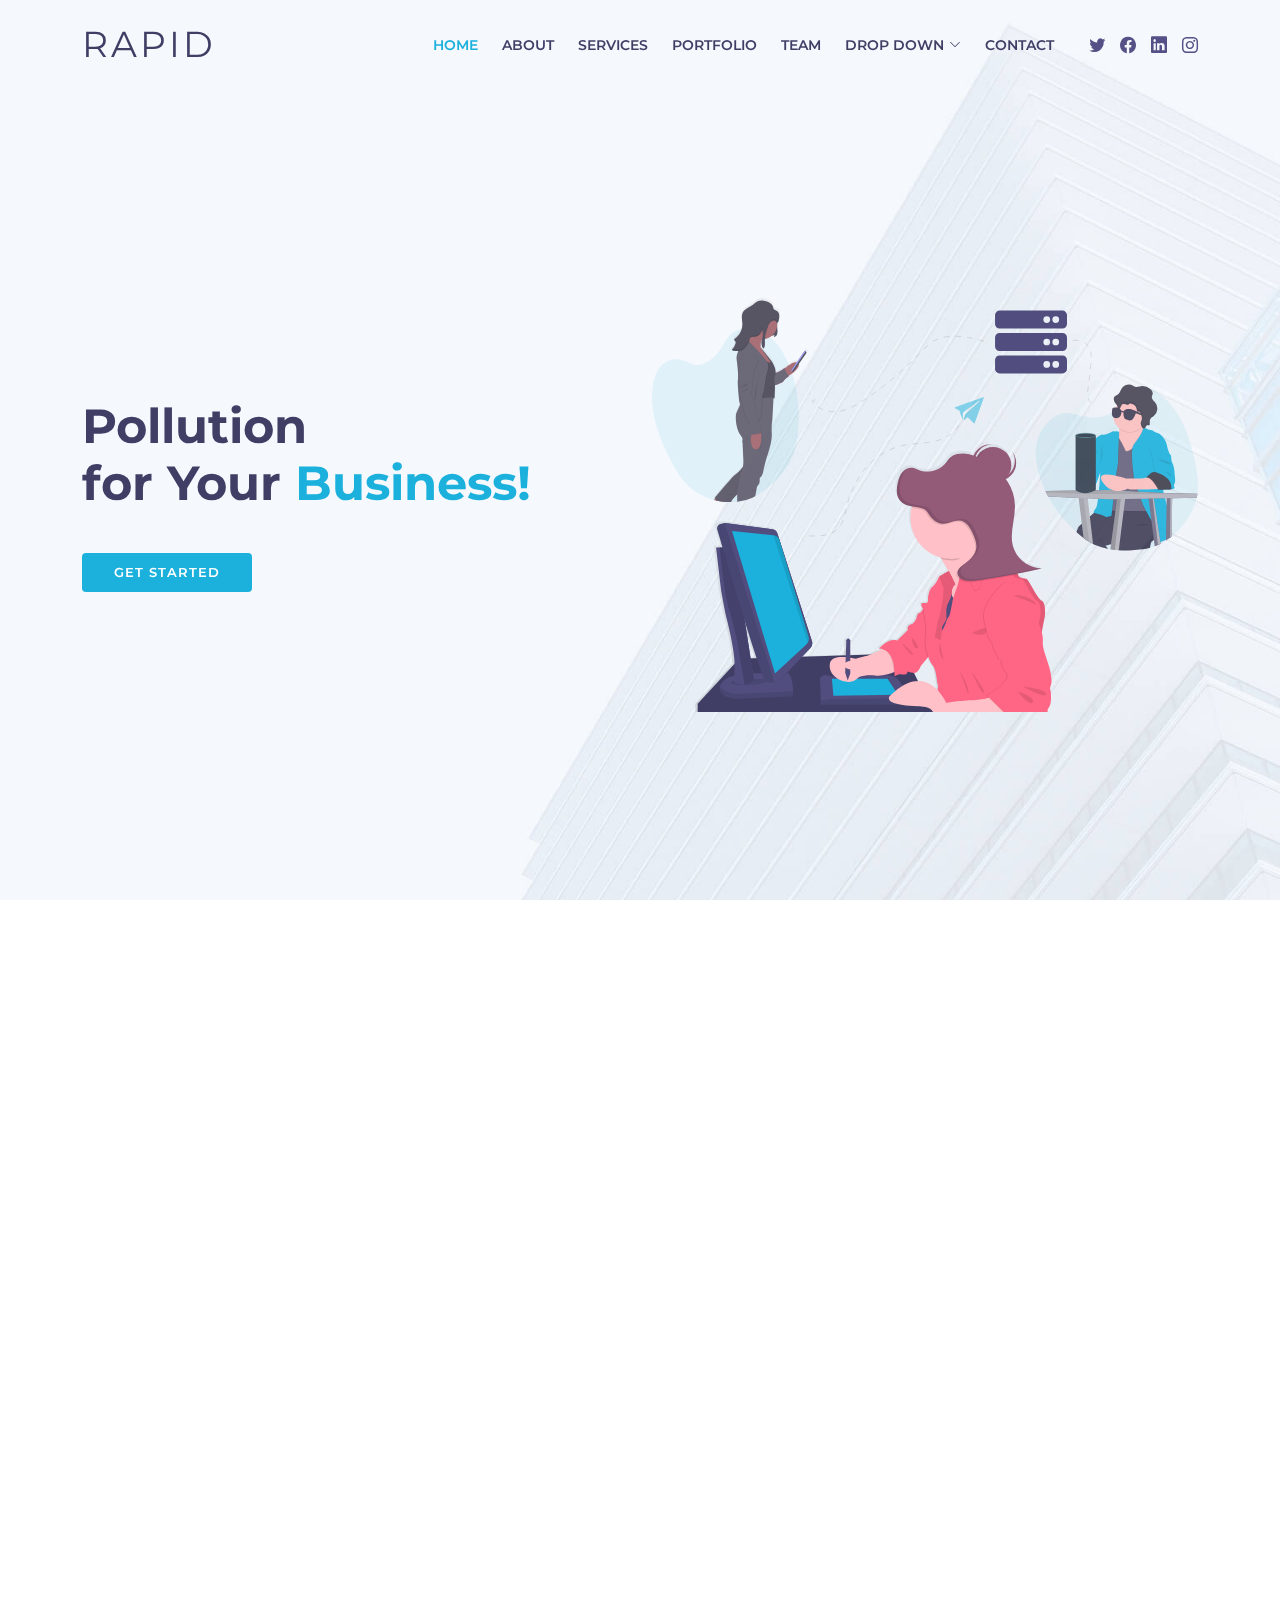
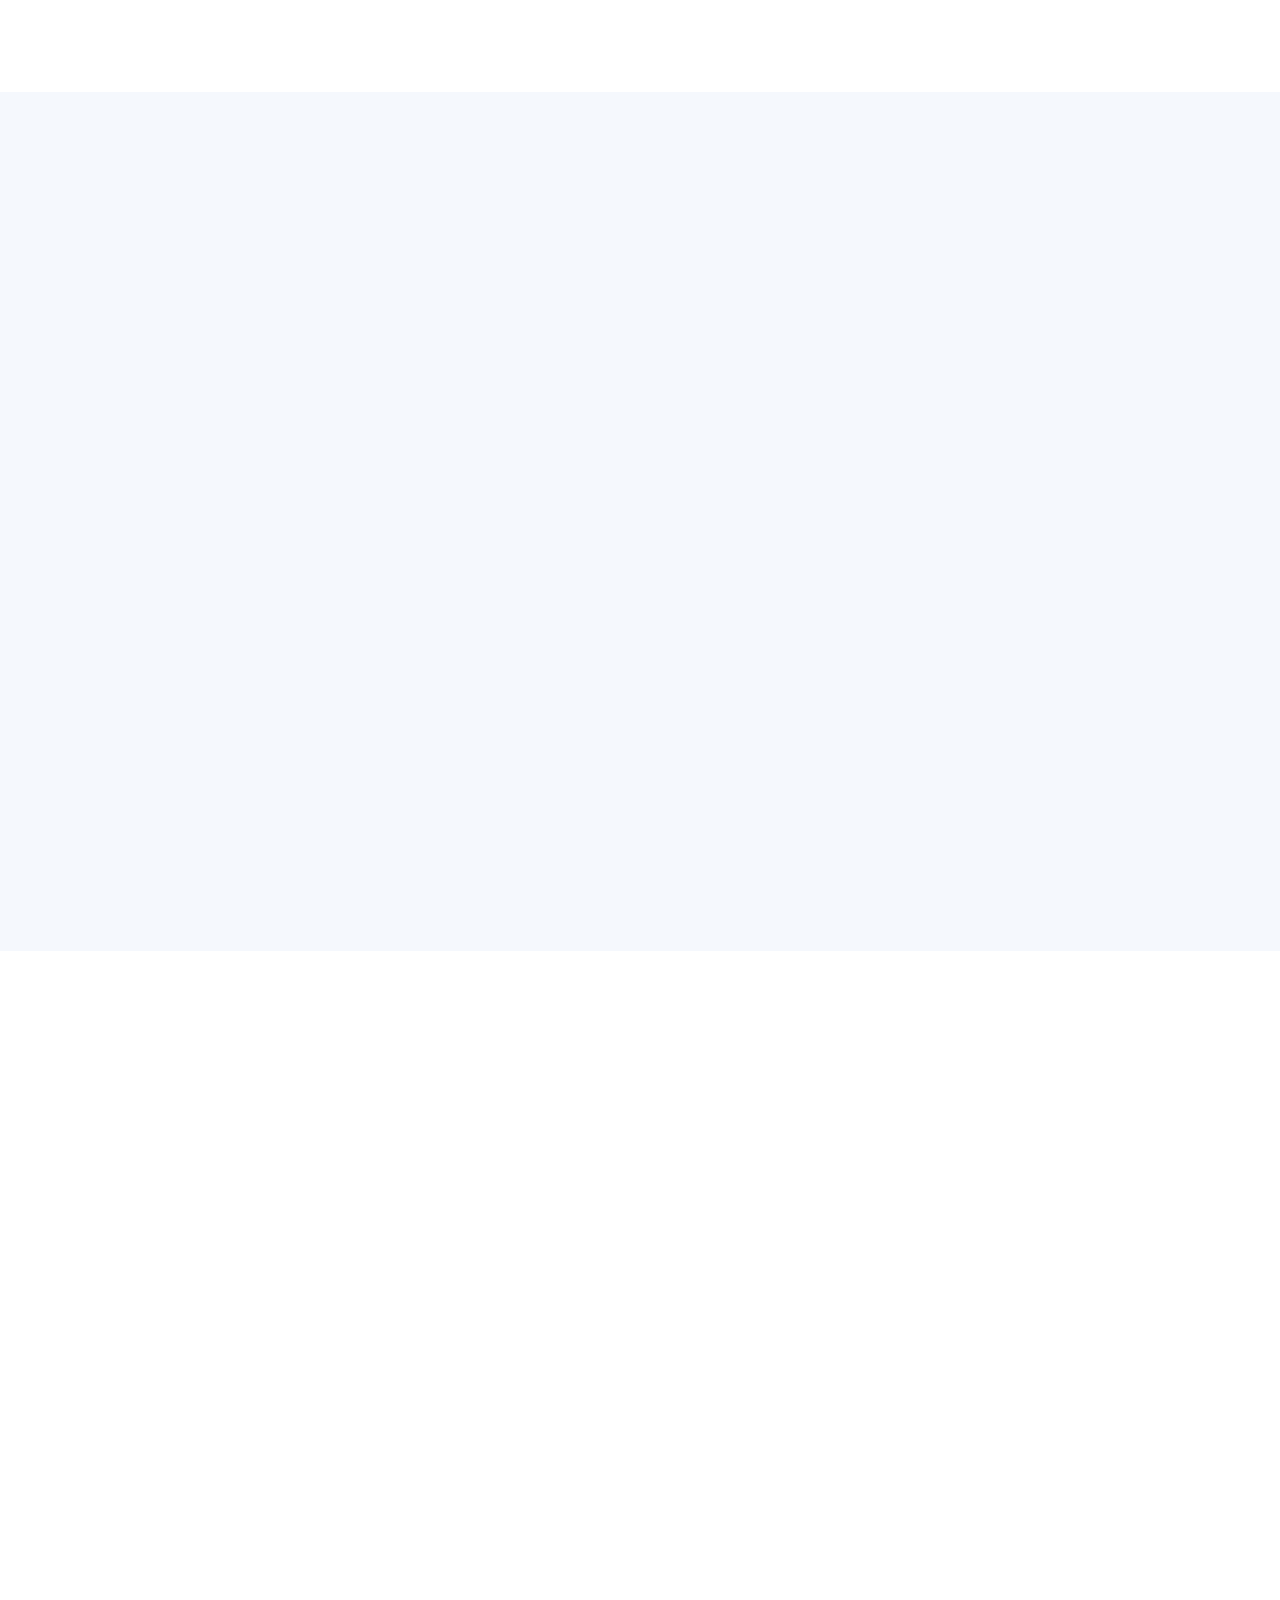
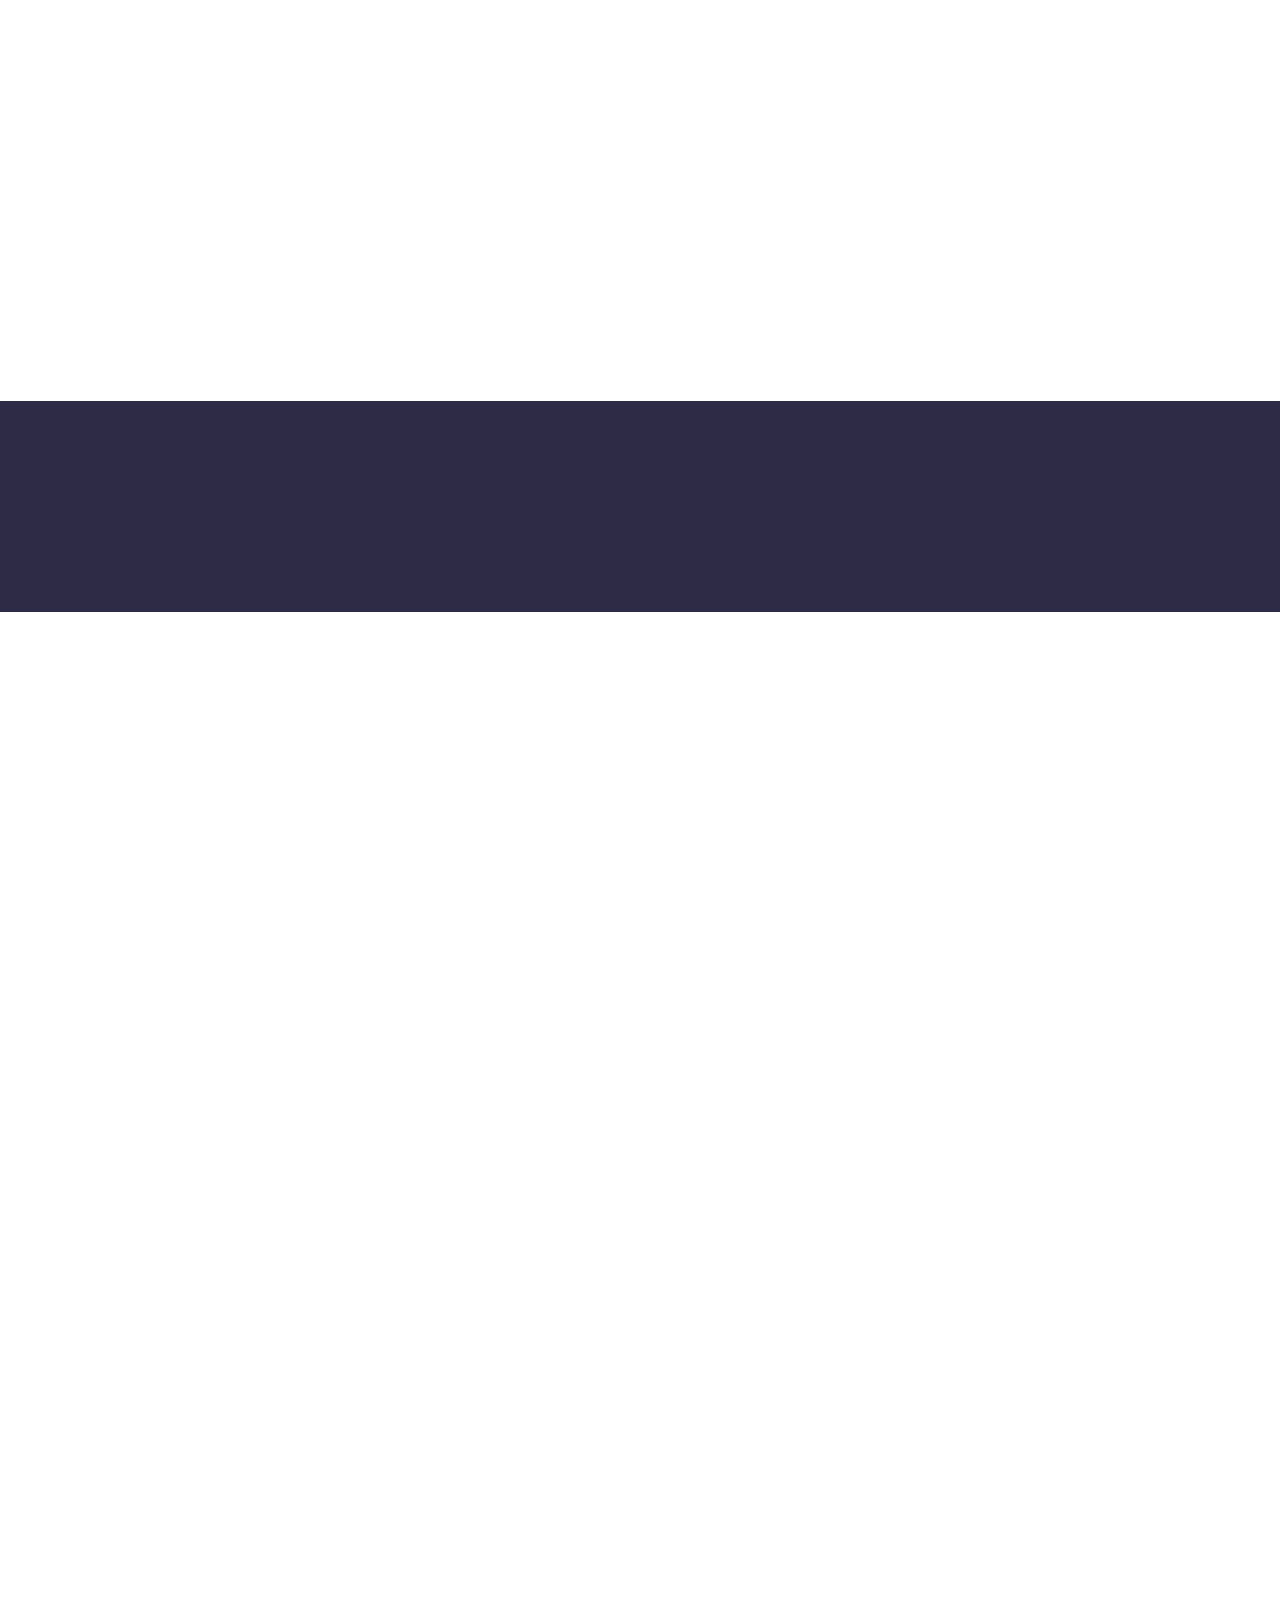
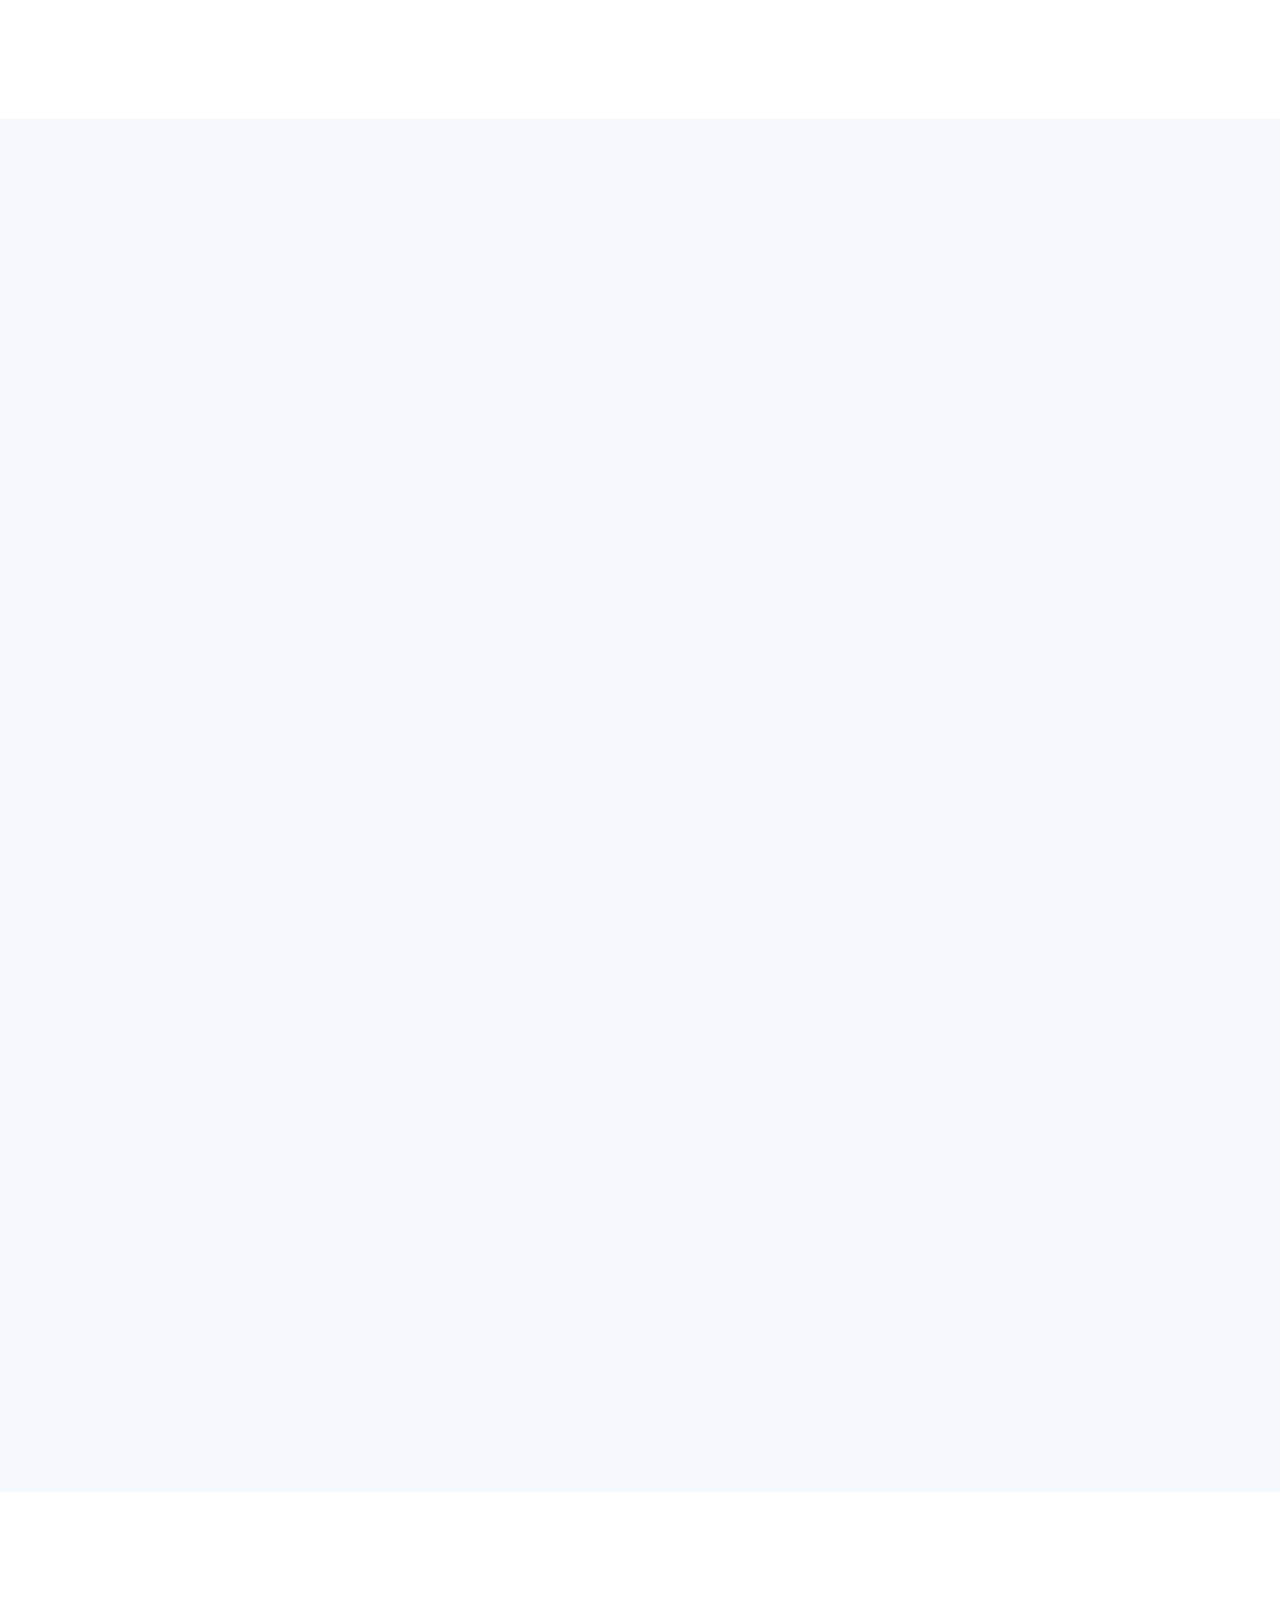
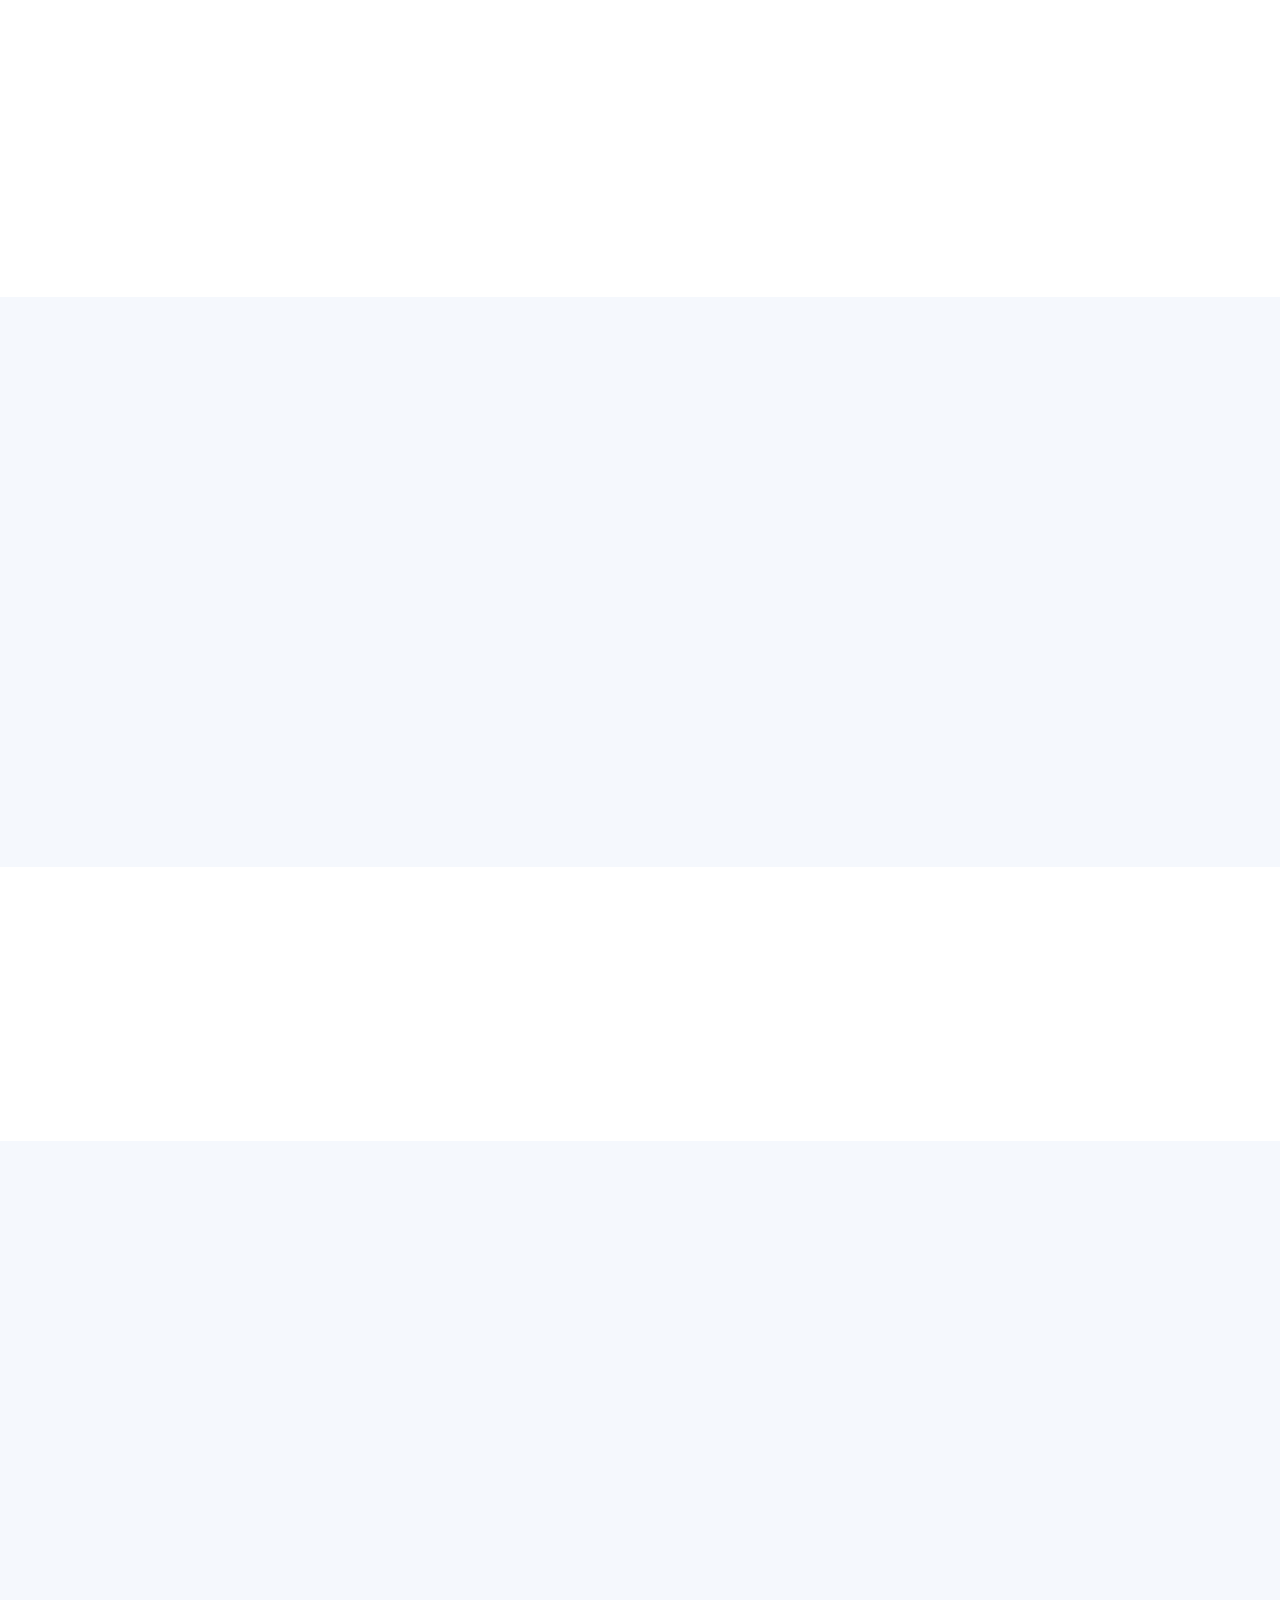
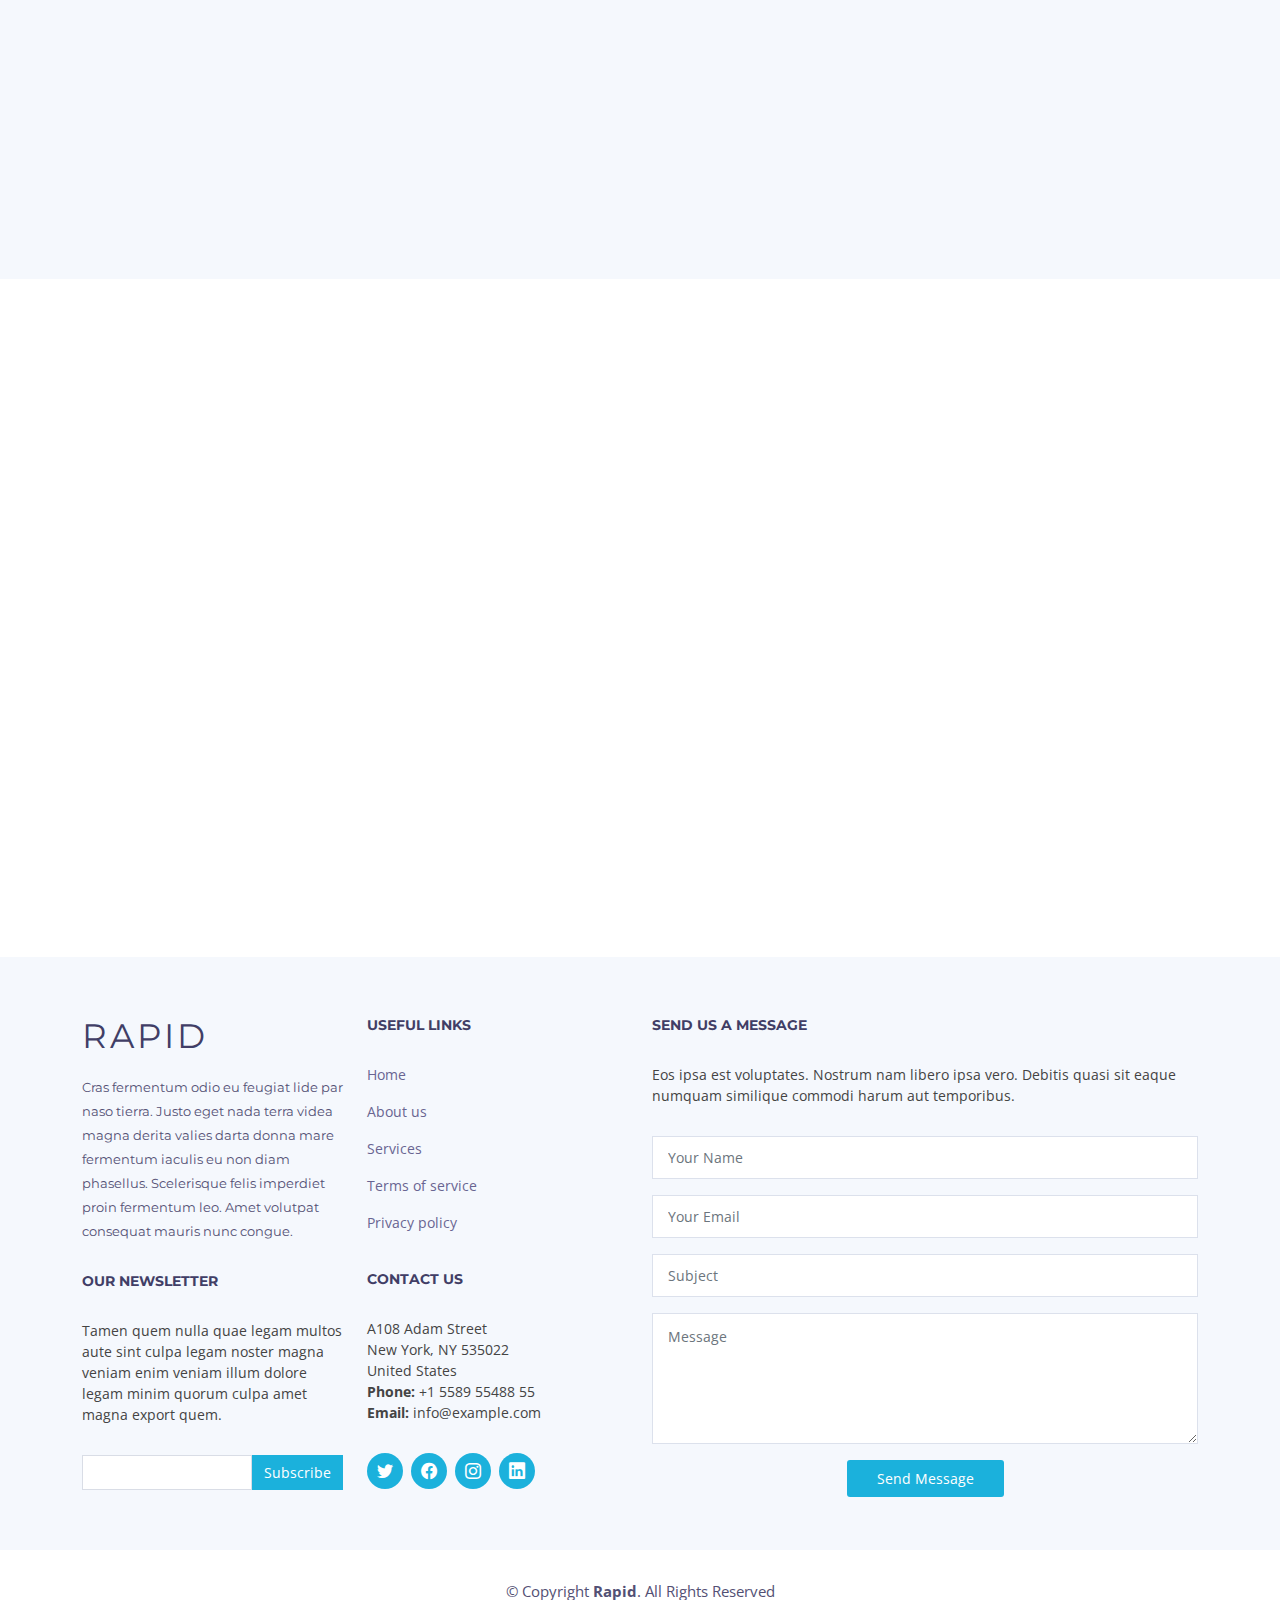
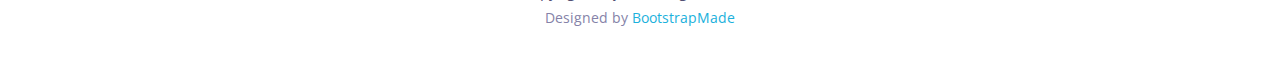
==== commit 7441410d: "changed to pollution" ====
--- a/index.html
+++ b/index.html
@@ -88,7 +88,7 @@
     <div class="container d-flex h-100">
       <div class="row justify-content-center align-self-center" data-aos="fade-up">
         <div class="col-lg-6 intro-info order-lg-first order-last" data-aos="zoom-in" data-aos-delay="100">
-          <h2>Rapid Solutions<br>for Your <span>Business!</span></h2>
+          <h2>Pollution<br>for Your <span>Business!</span></h2>
           <div>
             <a href="#about" class="btn-get-started scrollto">Get Started</a>
           </div>
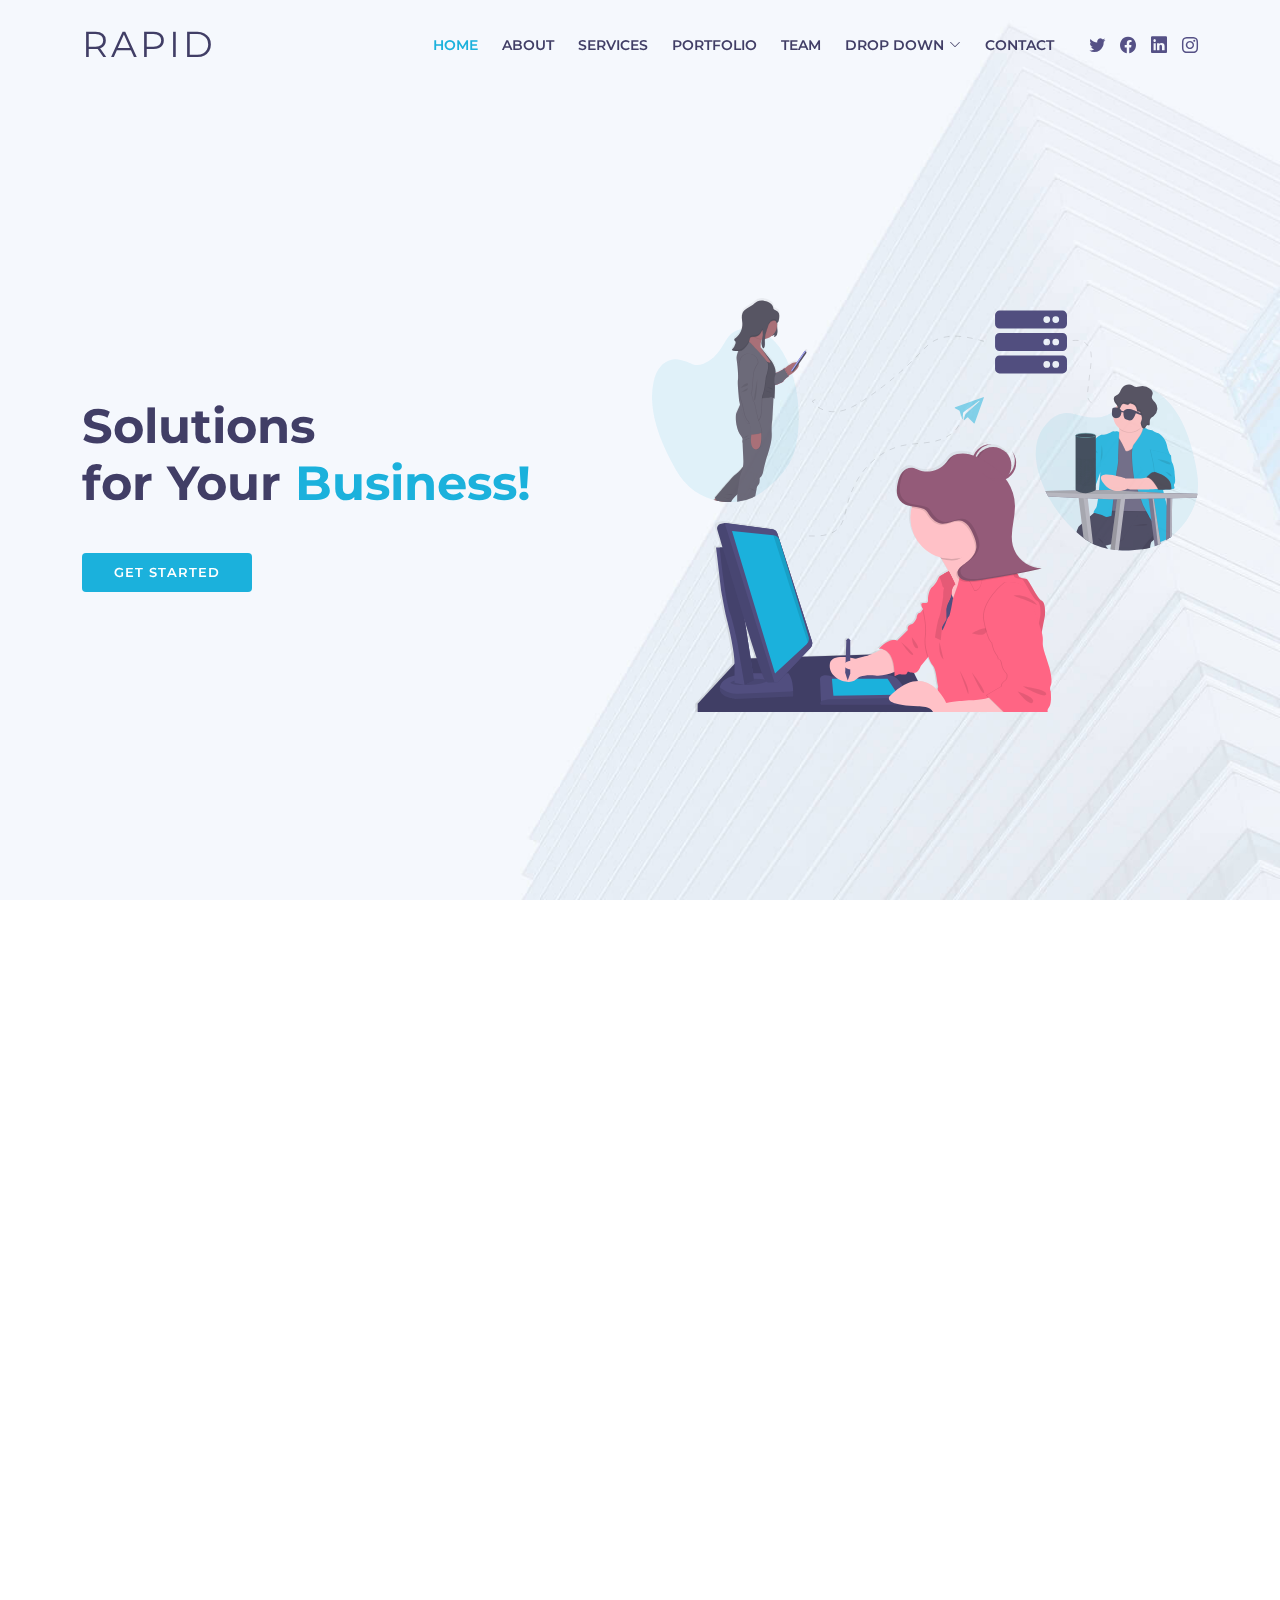
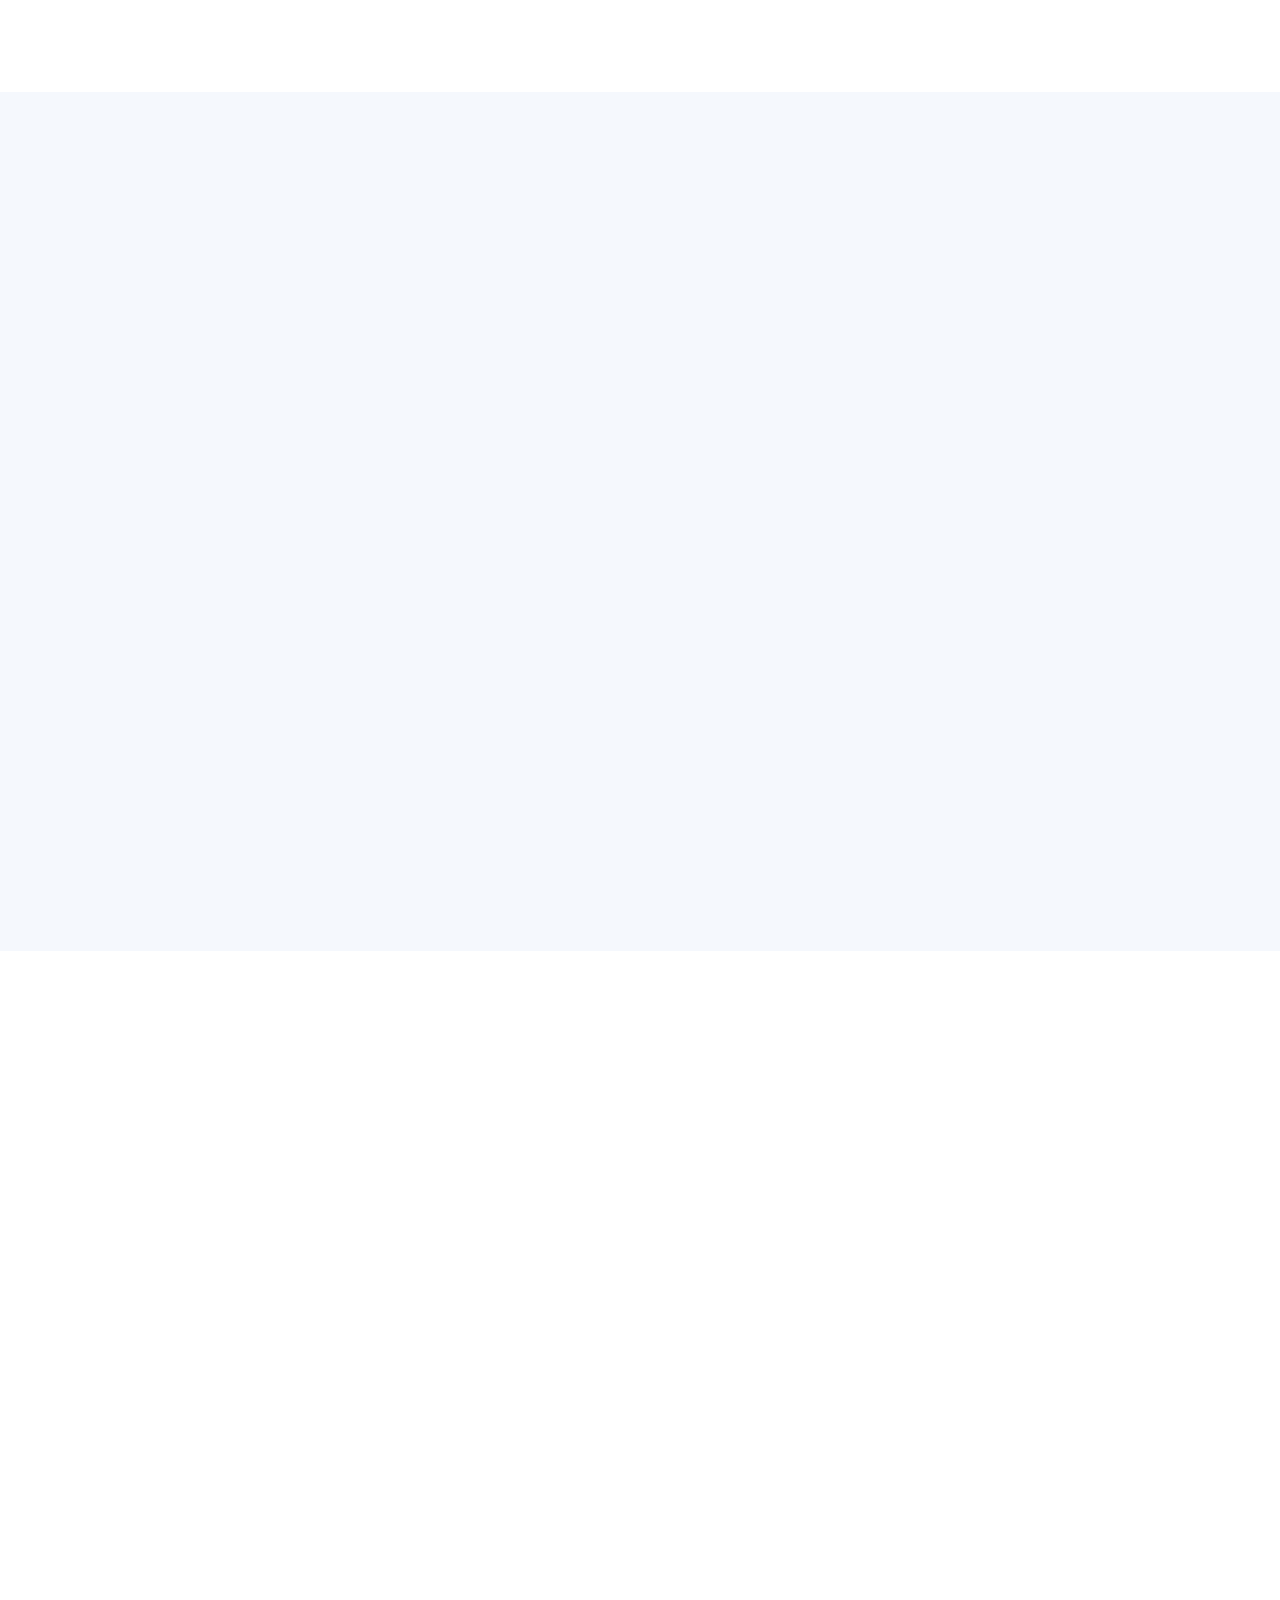
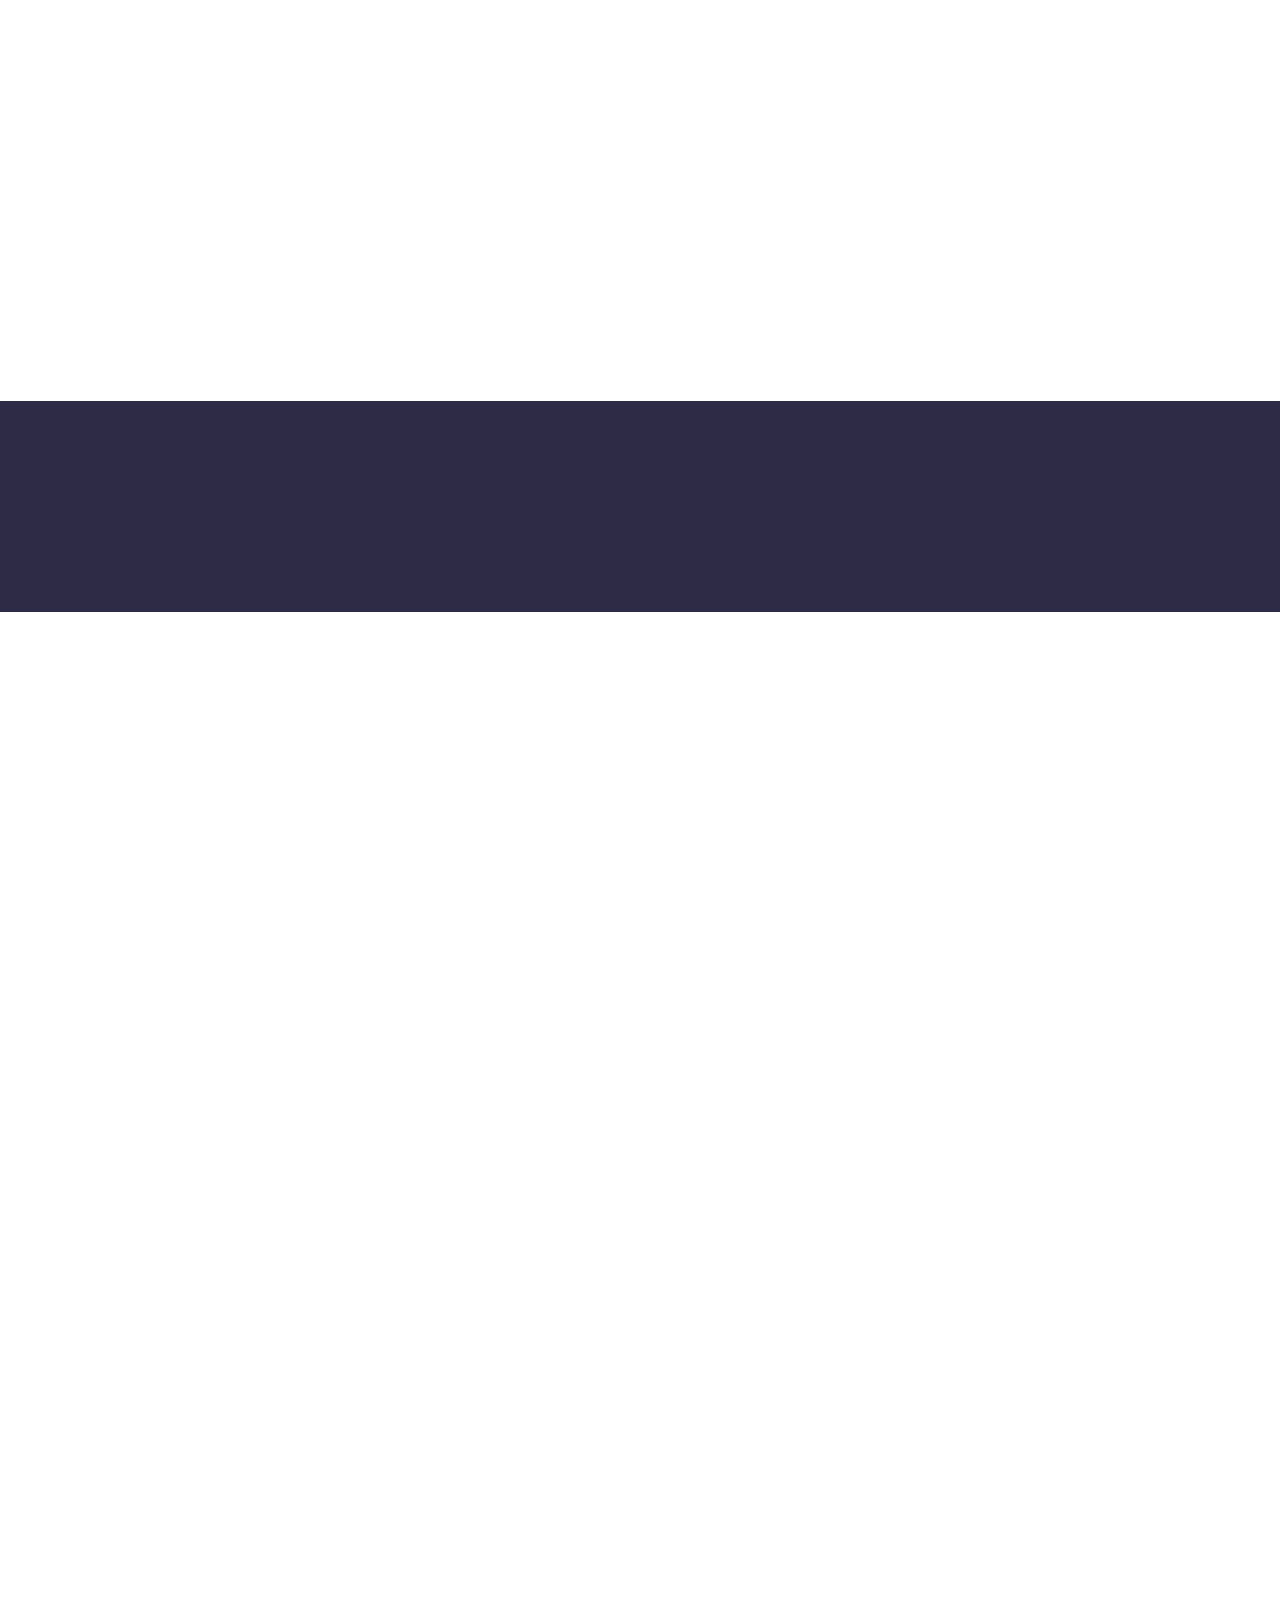
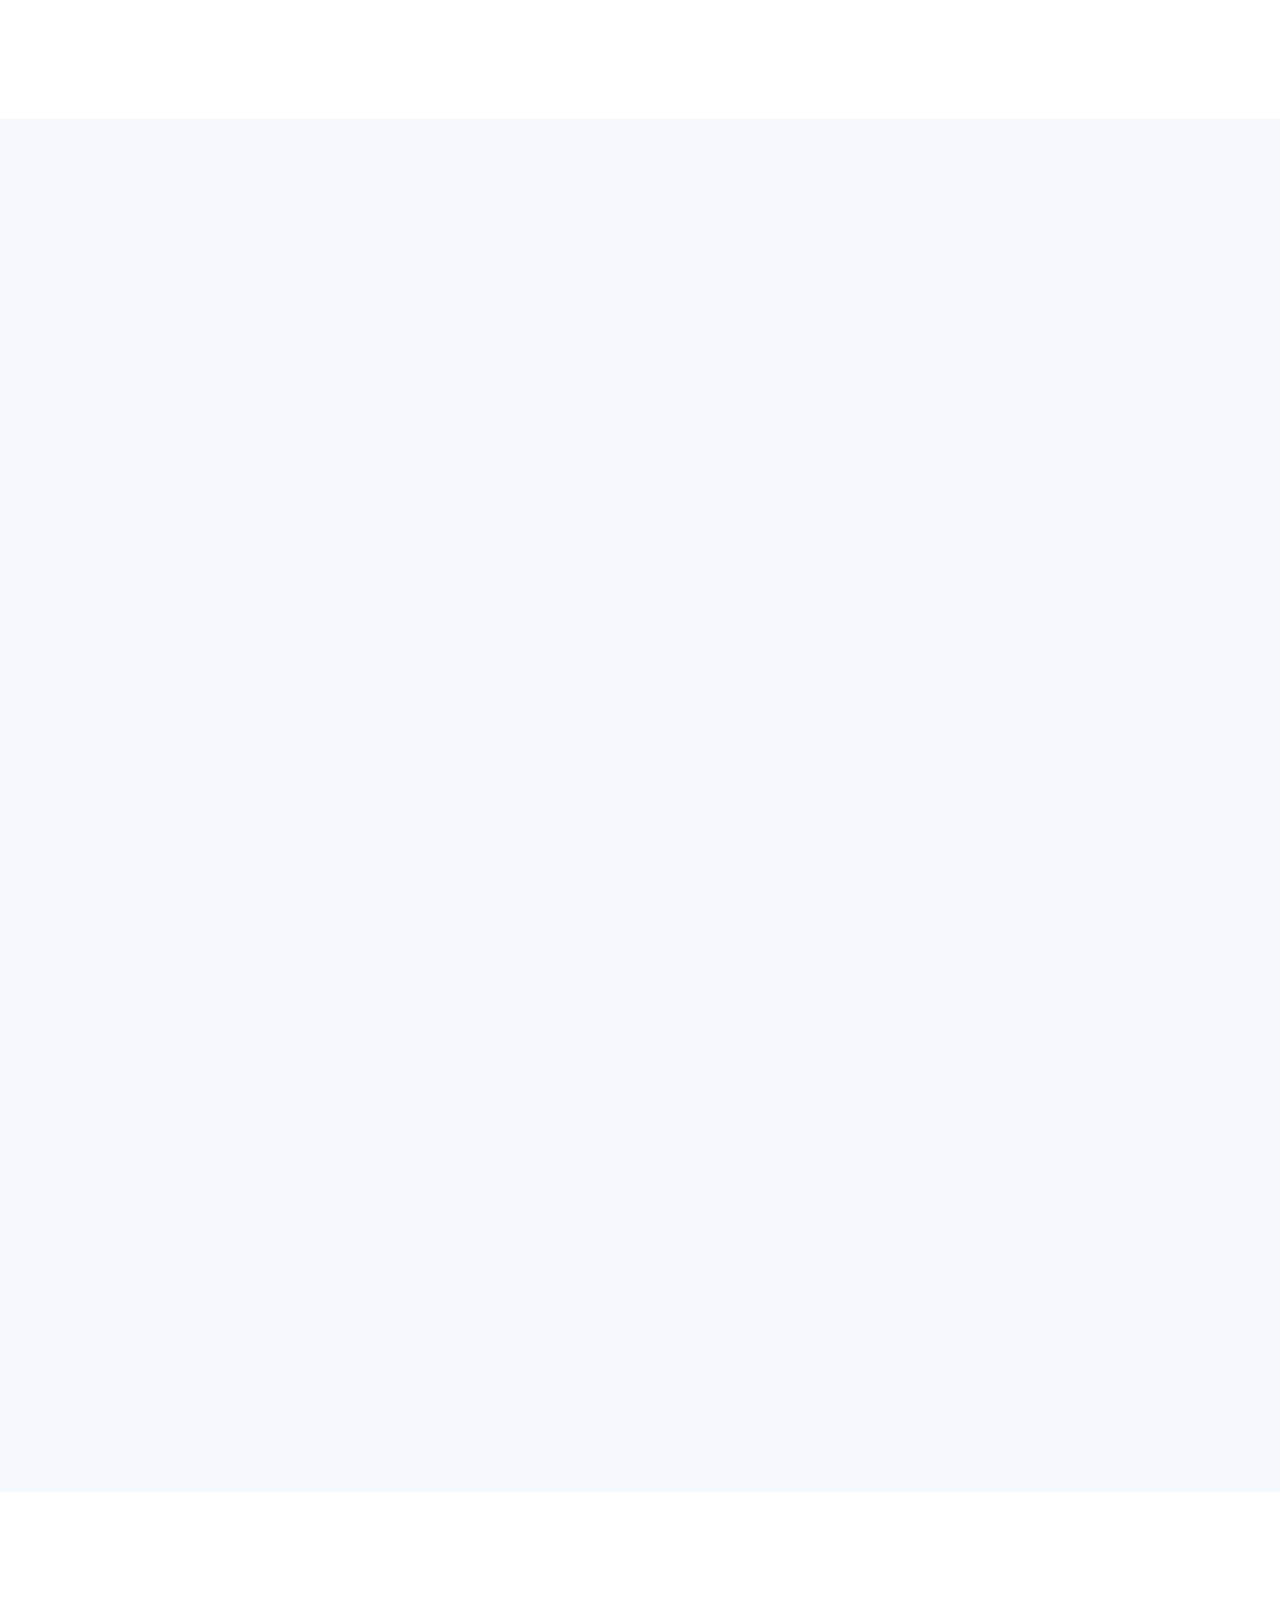
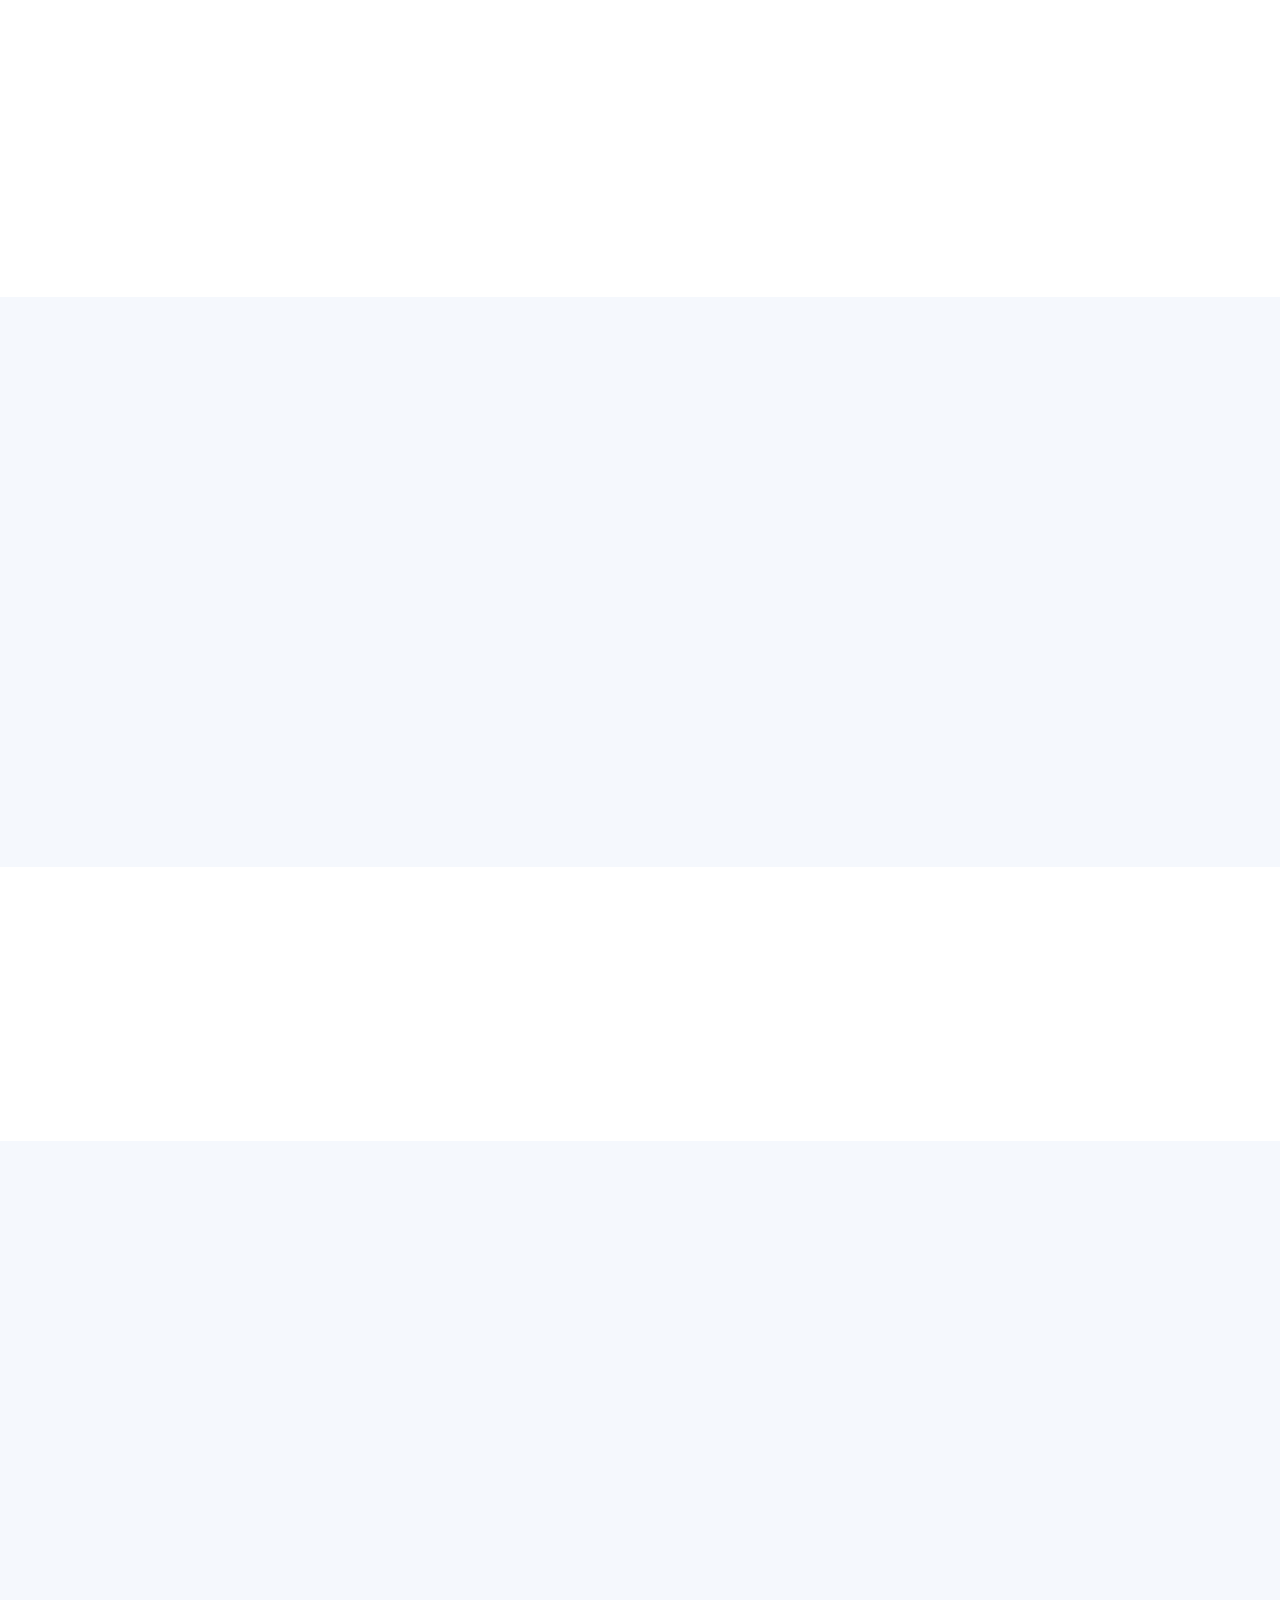
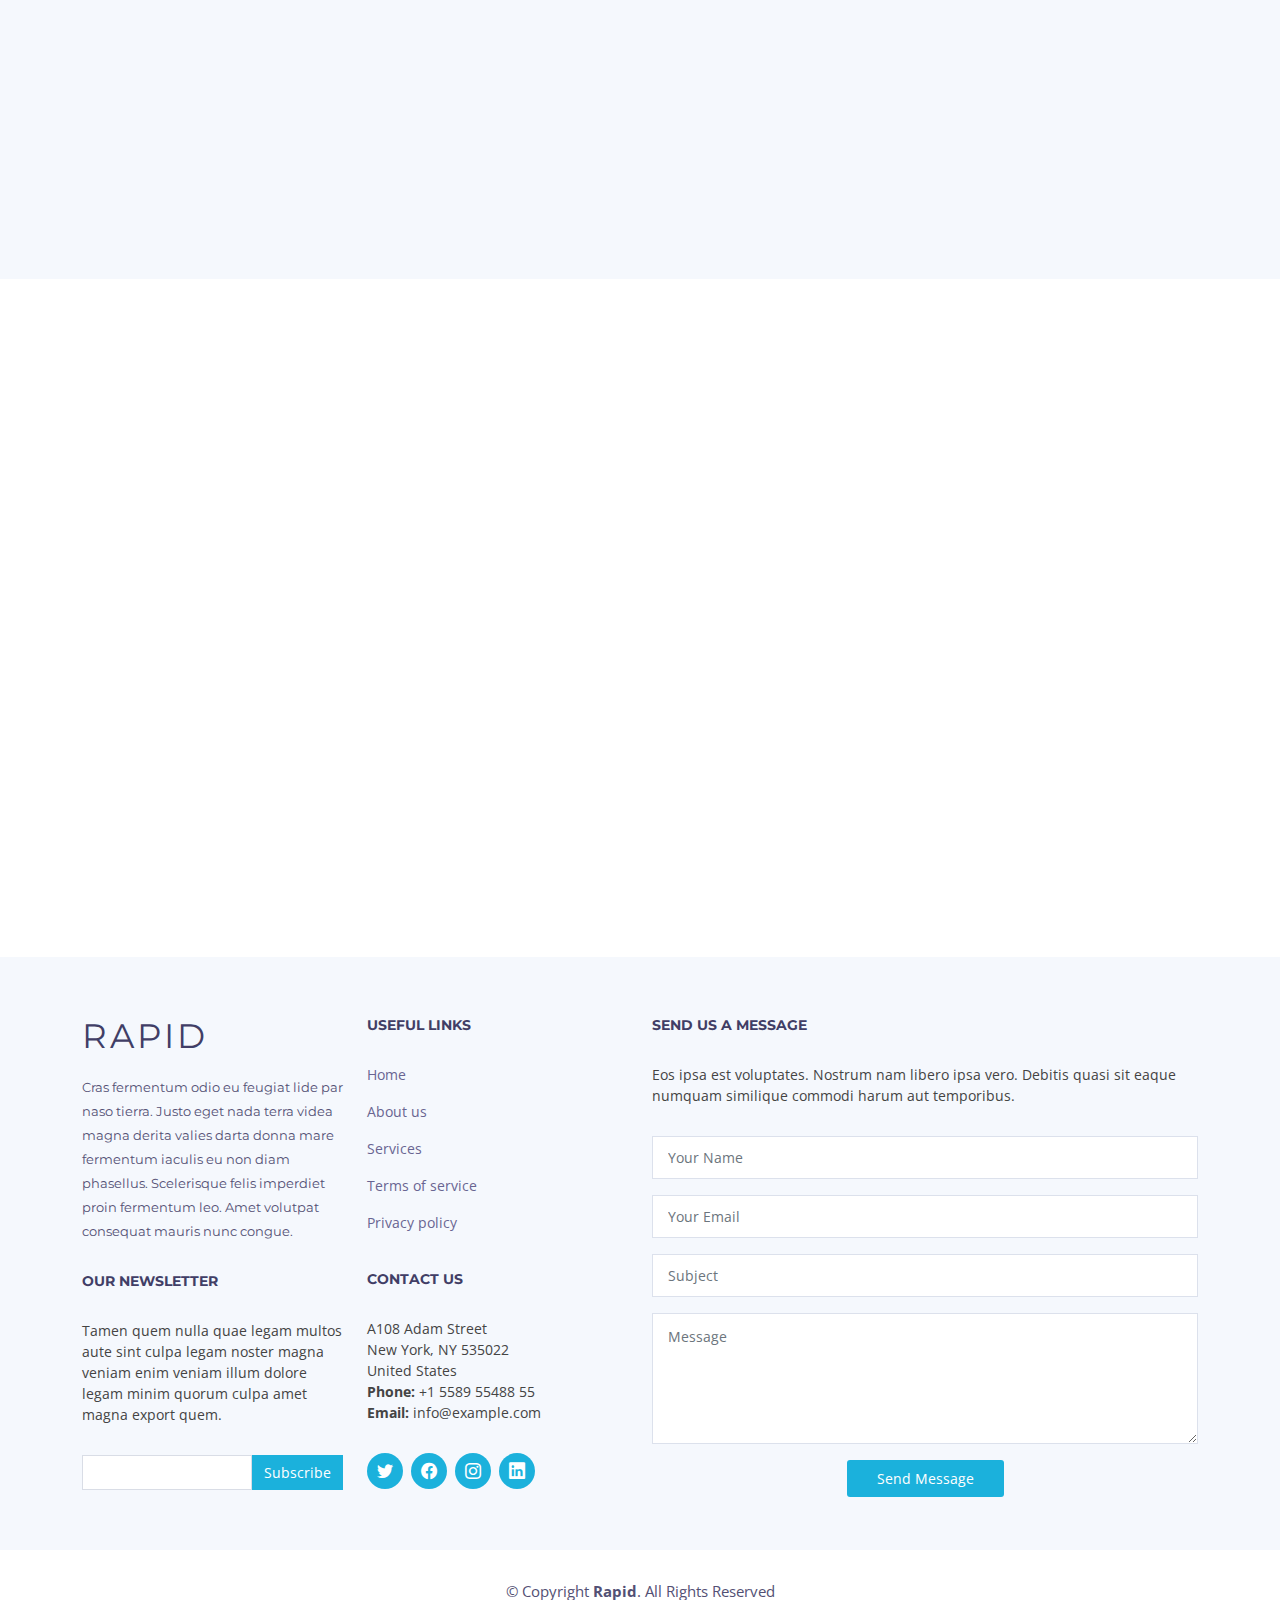
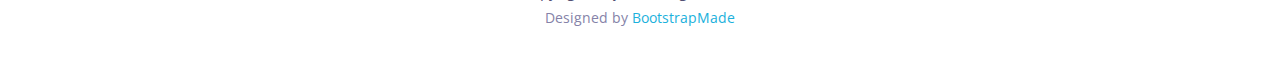
==== commit 7cd58988: "solutions" ====
--- a/index.html
+++ b/index.html
@@ -8,6 +8,8 @@
   <title>Rapid Bootstrap Template - Index</title>
   <meta content="" name="description">
   <meta content="" name="keywords">
+
+
 
   <!-- Favicons -->
   <link href="assets/img/favicon.png" rel="icon">
@@ -88,7 +90,7 @@
     <div class="container d-flex h-100">
       <div class="row justify-content-center align-self-center" data-aos="fade-up">
         <div class="col-lg-6 intro-info order-lg-first order-last" data-aos="zoom-in" data-aos-delay="100">
-          <h2>Pollution<br>for Your <span>Business!</span></h2>
+          <h2>Solutions<br>for Your <span>Business!</span></h2>
           <div>
             <a href="#about" class="btn-get-started scrollto">Get Started</a>
           </div>
@@ -104,6 +106,7 @@
 
   <main id="main">
 
+    
     <!-- ======= About Section ======= -->
     <section id="about" class="about">
 
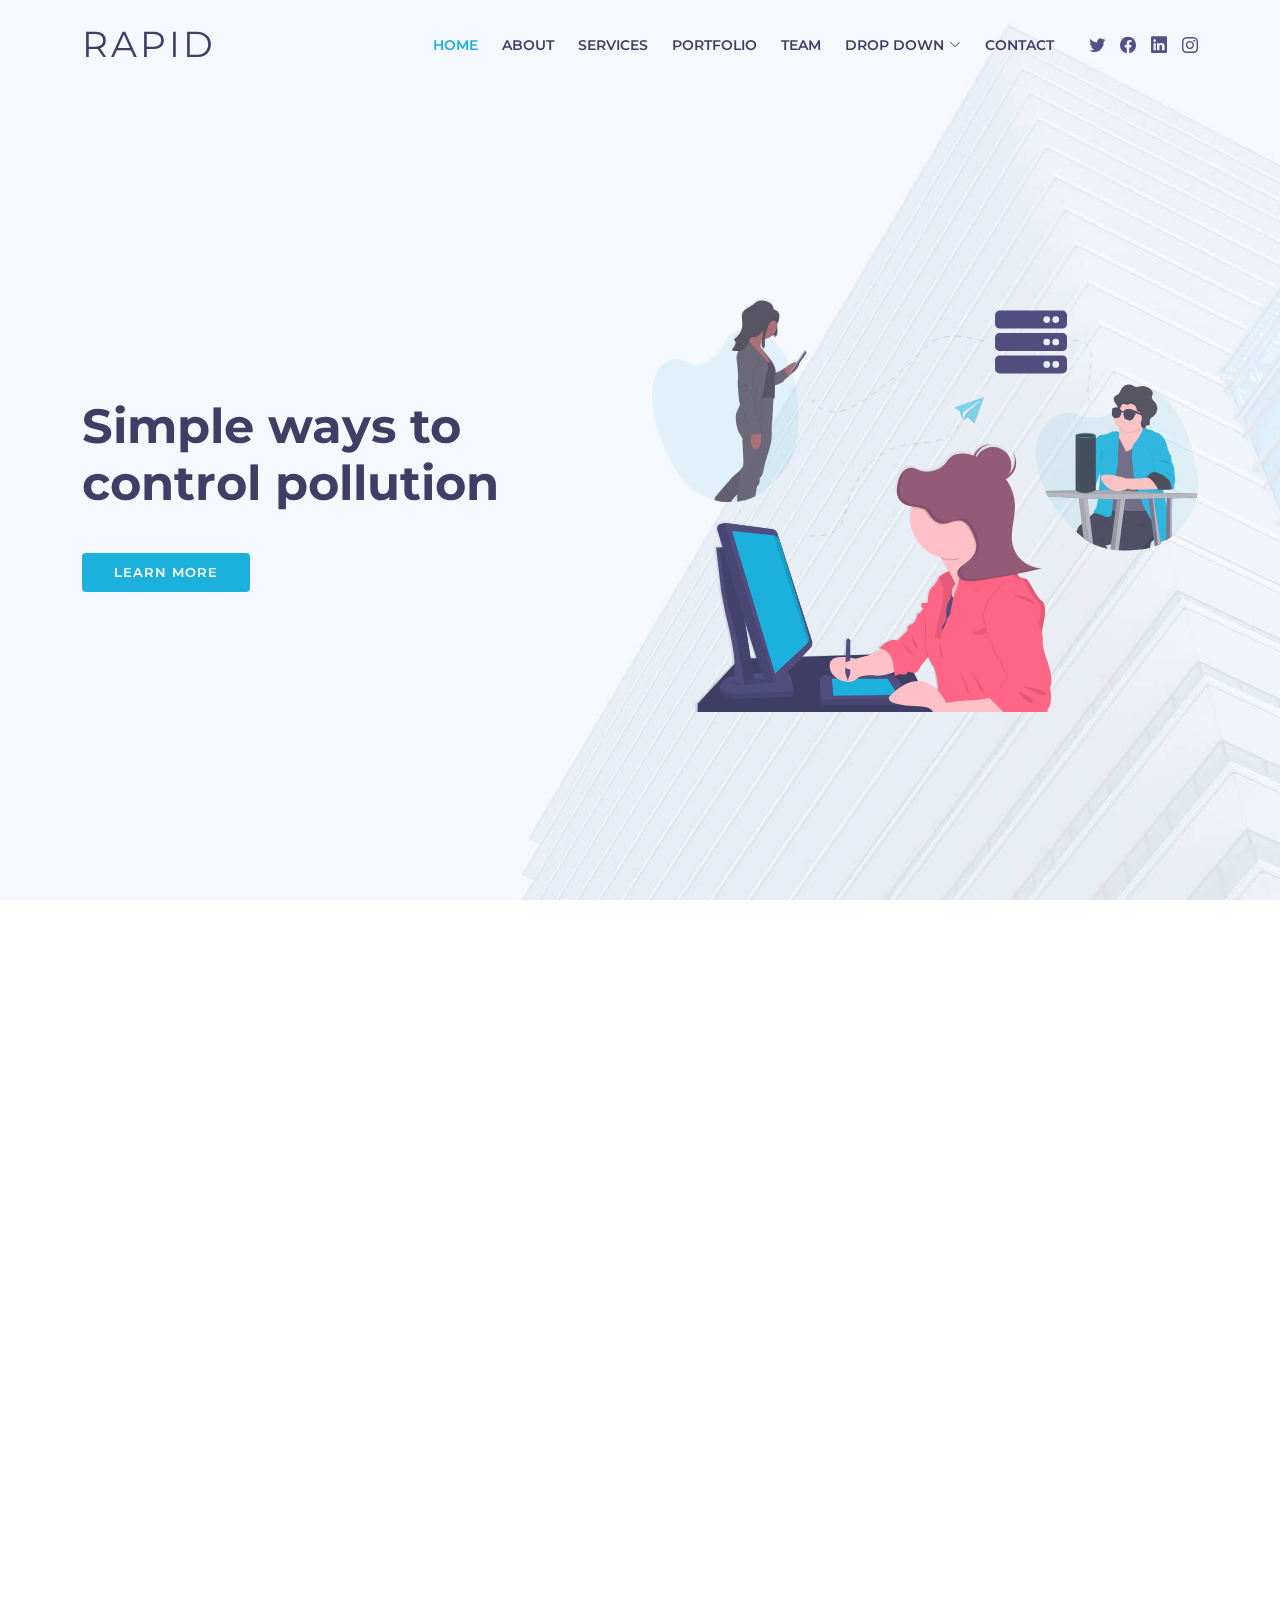
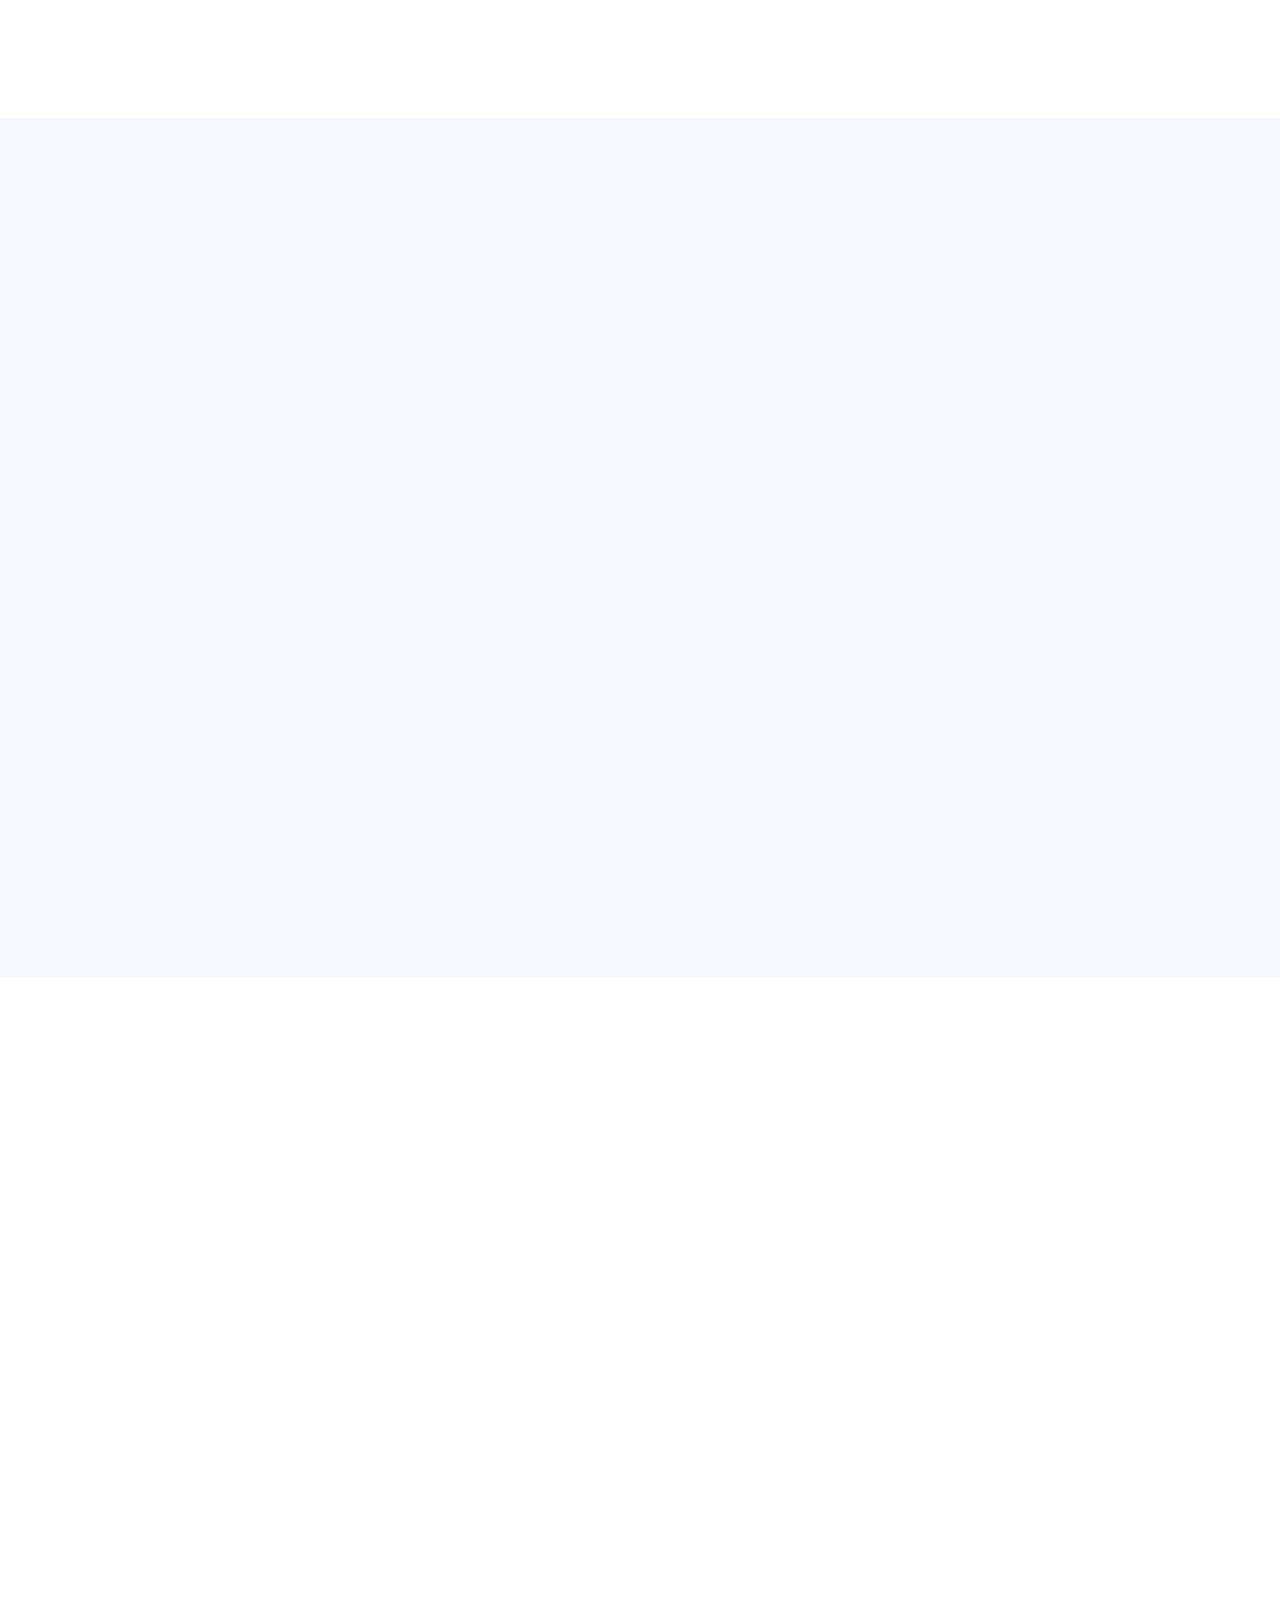
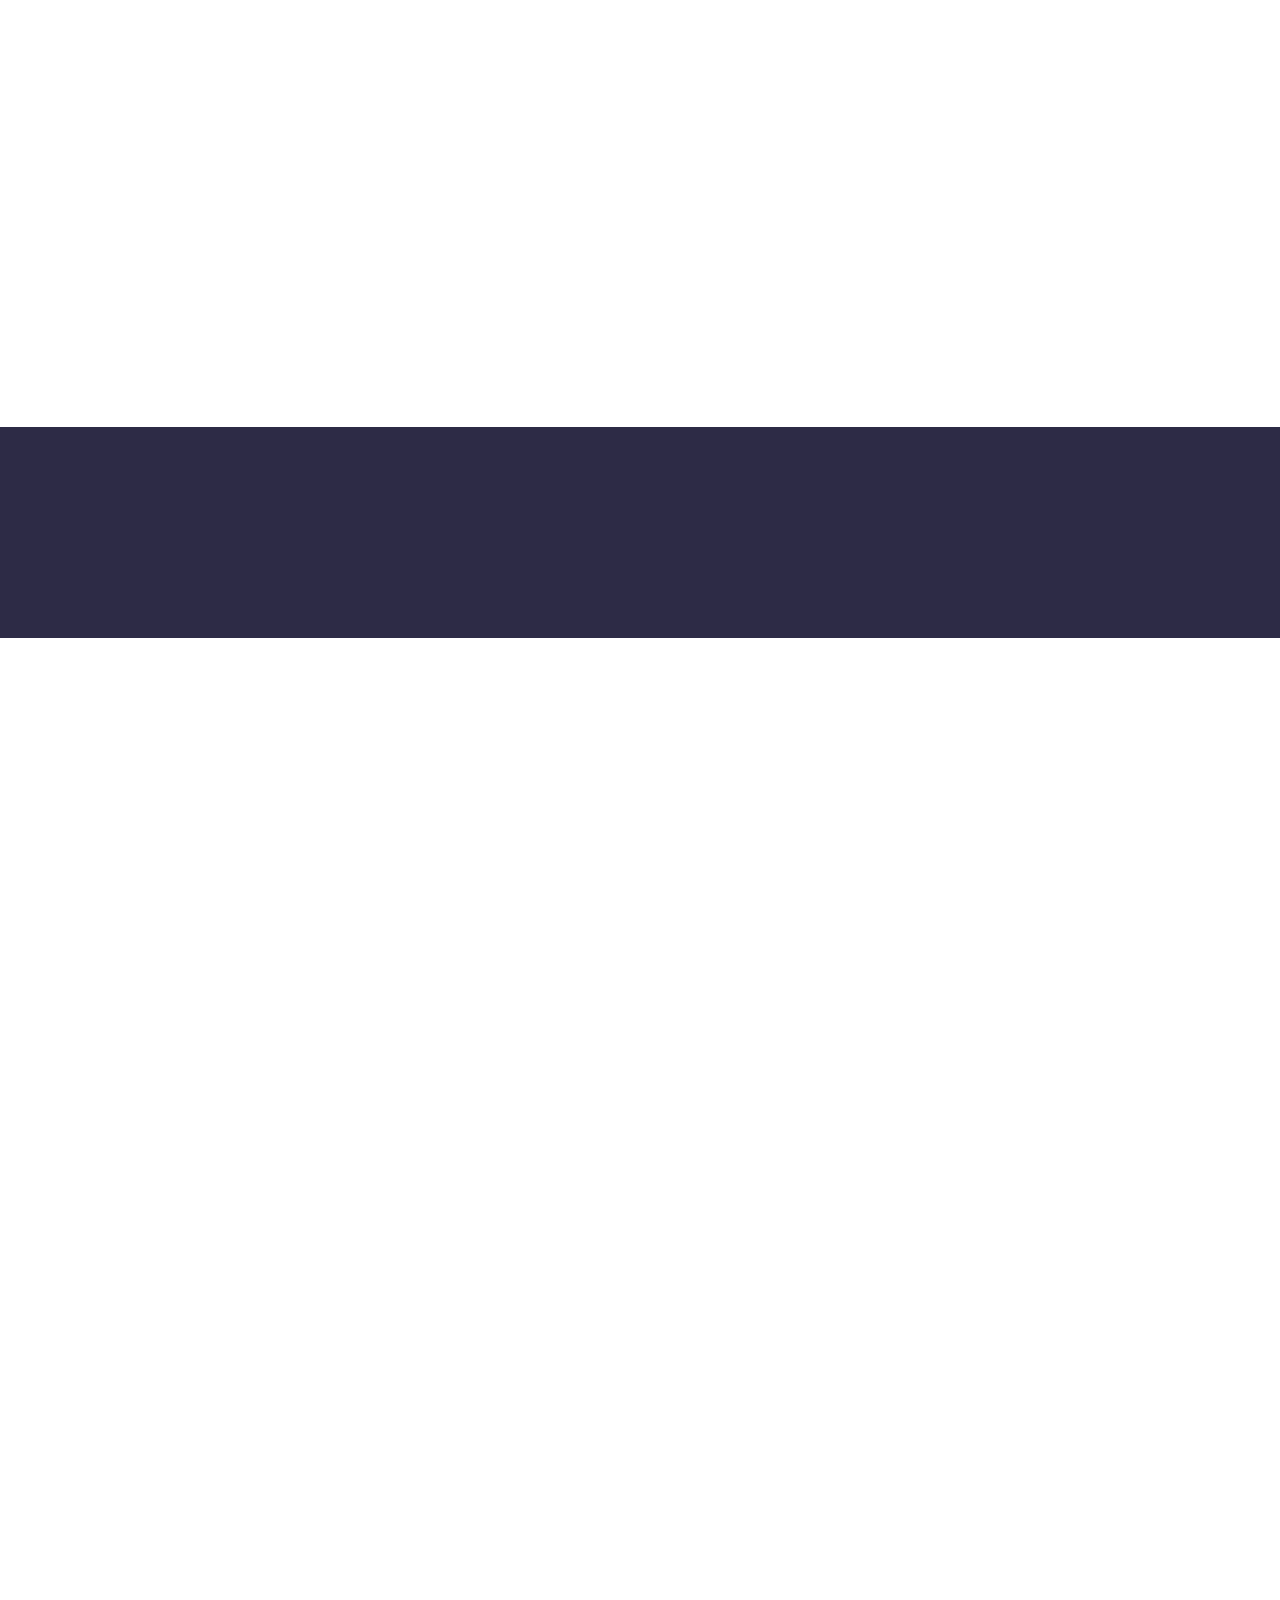
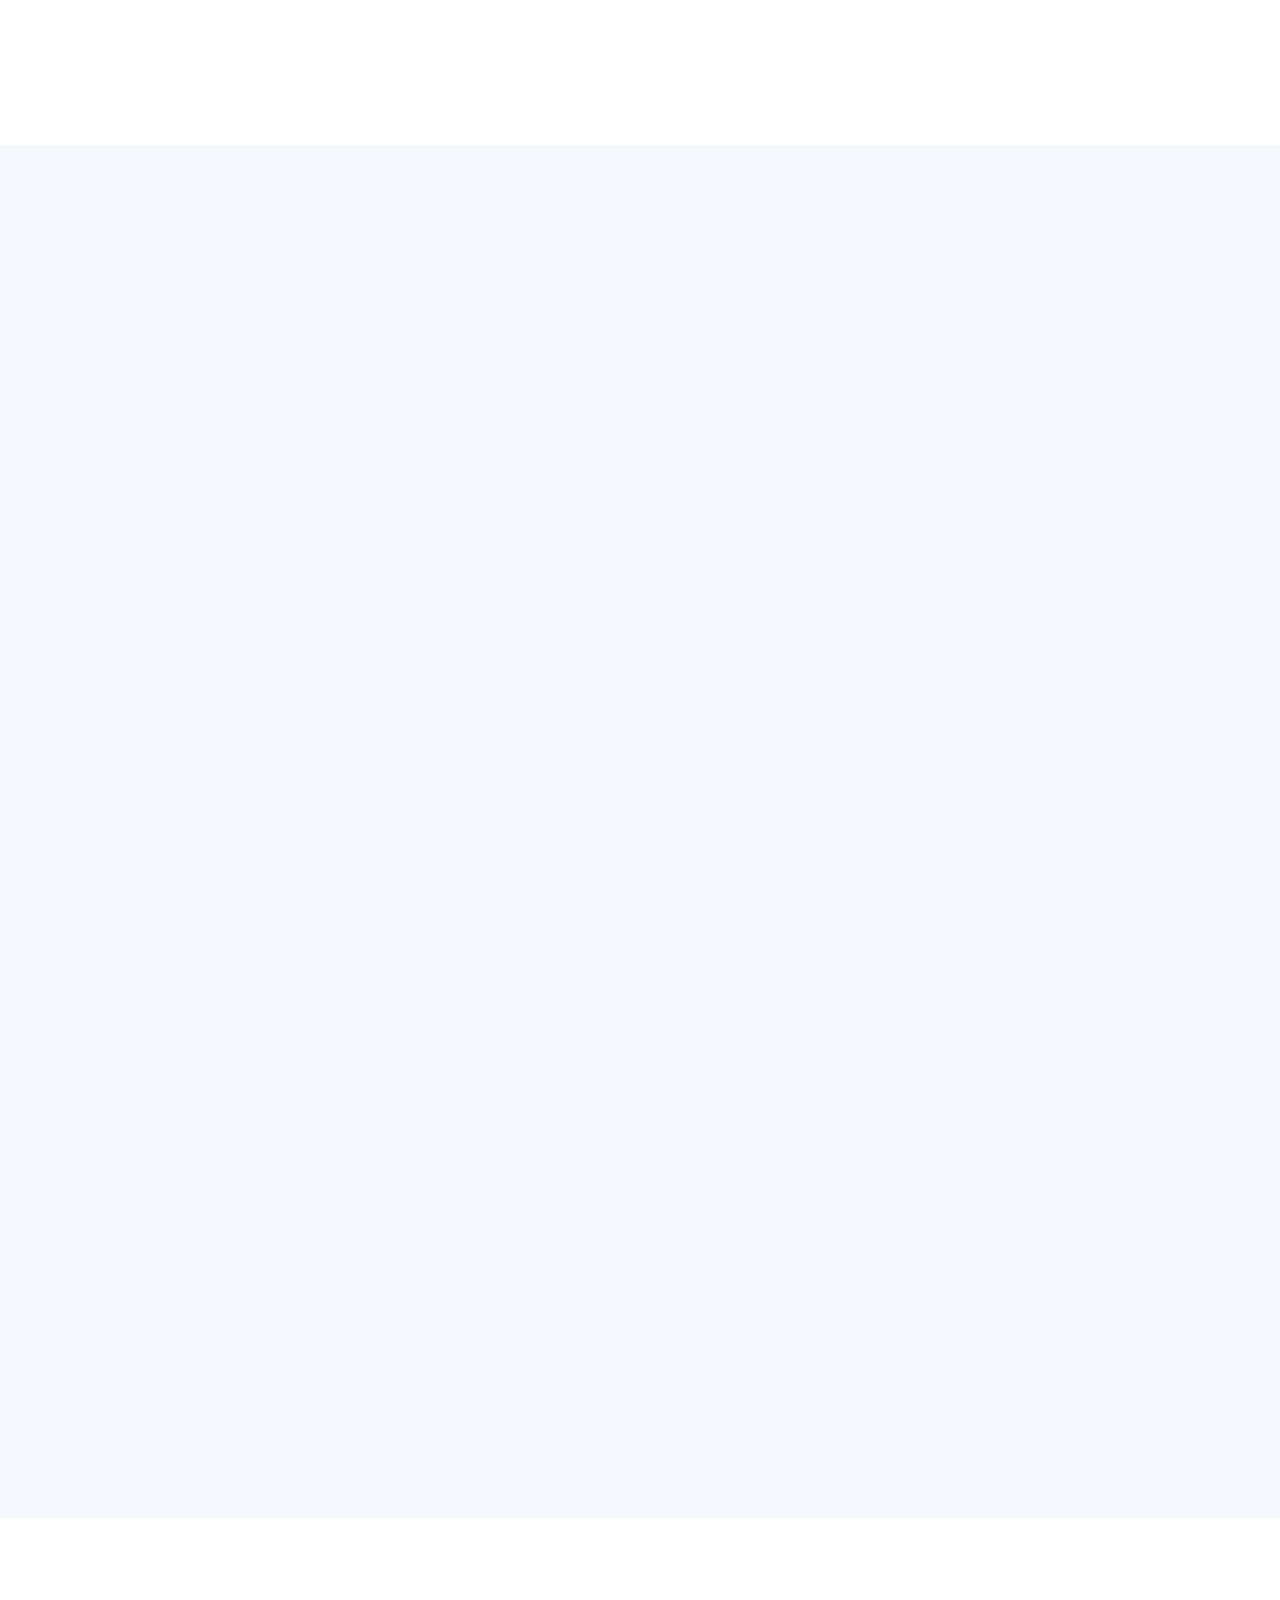
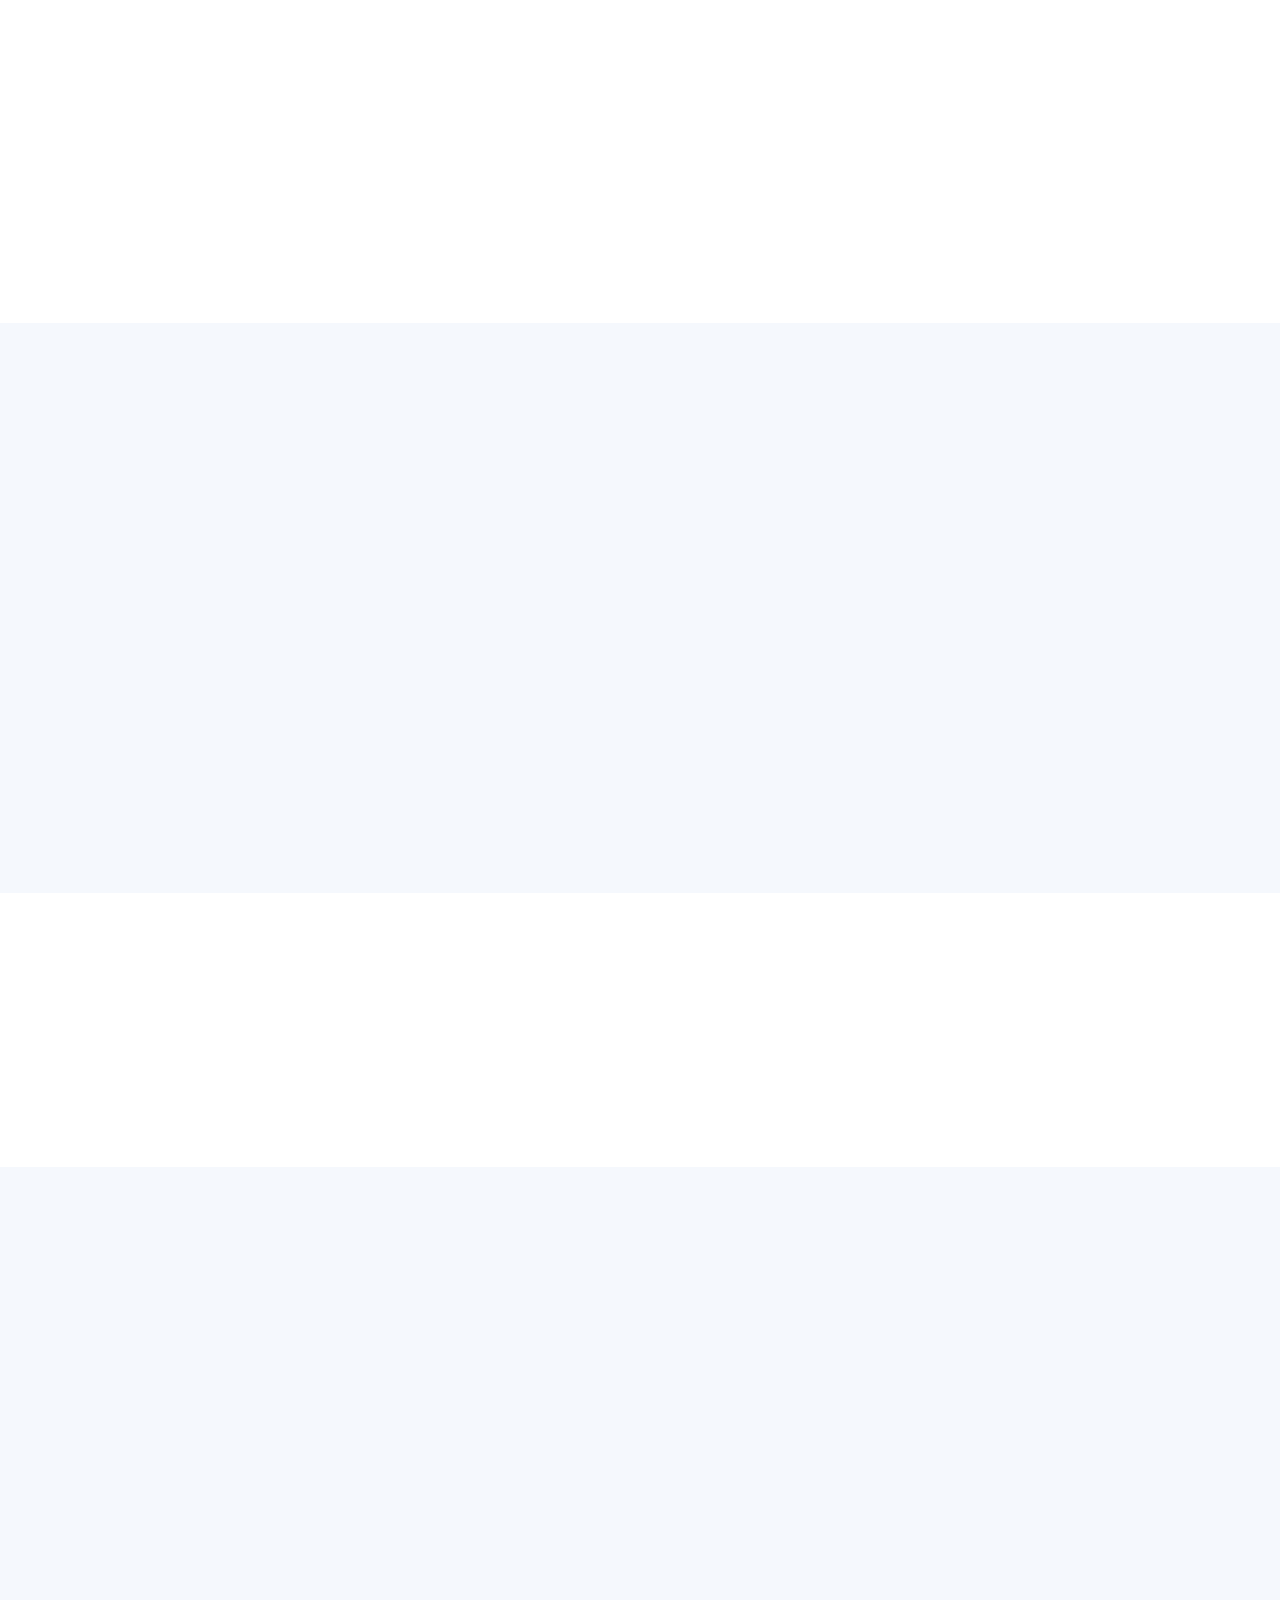
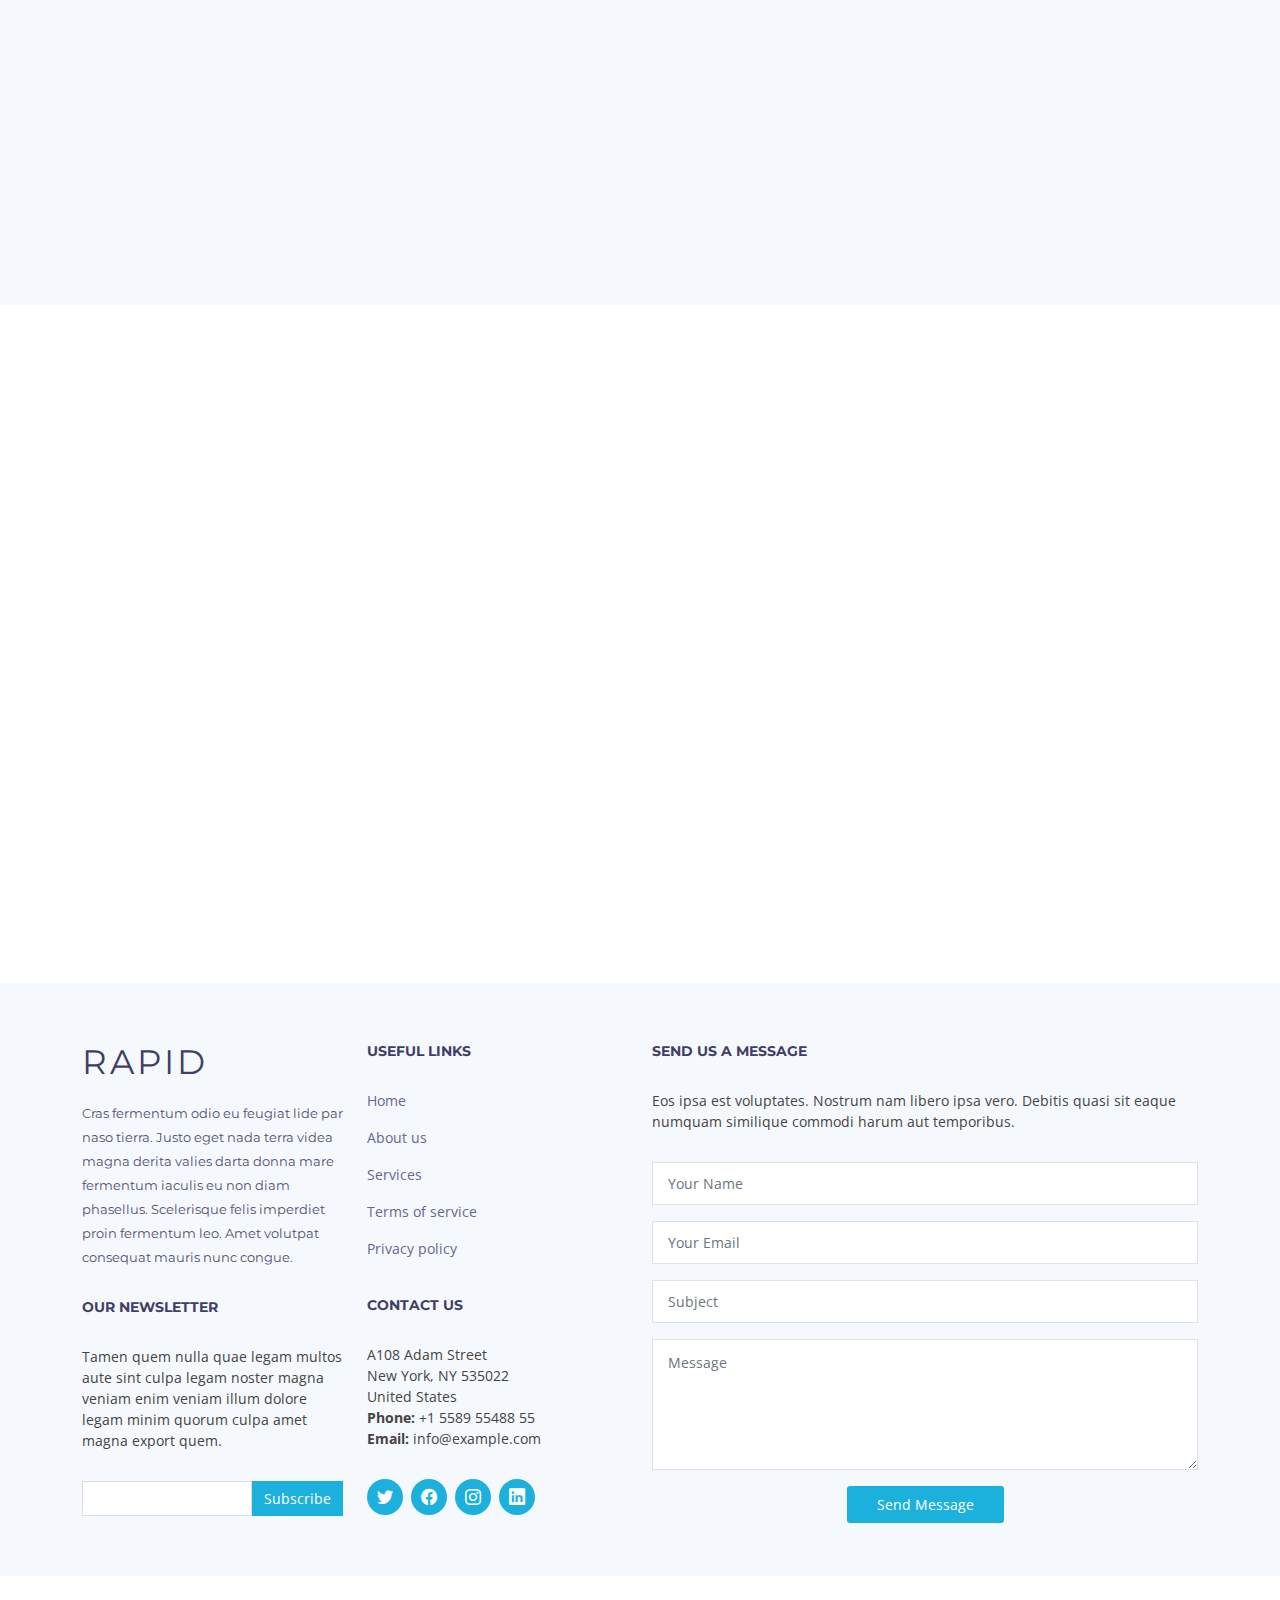
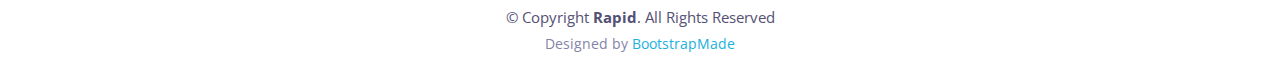
==== commit fc85a7da: "intermediate changes" ====
--- a/index.html
+++ b/index.html
@@ -90,9 +90,9 @@
     <div class="container d-flex h-100">
       <div class="row justify-content-center align-self-center" data-aos="fade-up">
         <div class="col-lg-6 intro-info order-lg-first order-last" data-aos="zoom-in" data-aos-delay="100">
-          <h2>Solutions<br>for Your <span>Business!</span></h2>
+          <h2>Simple ways to control pollution<br> <span></span></h2>
           <div>
-            <a href="#about" class="btn-get-started scrollto">Get Started</a>
+            <a href="#about" class="btn-get-started scrollto">Learn More</a>
           </div>
         </div>
 
@@ -121,12 +121,12 @@
 
           <div class="col-lg-7 col-md-6">
             <div class="about-content" data-aos="fade-left" data-aos-delay="100">
-              <h2>About Us</h2>
-              <h3>Odio sed id eos et laboriosam consequatur eos earum soluta.</h3>
-              <p>Lorem ipsum dolor sit amet, consectetur adipiscing elit, sed do eiusmod tempor incididunt ut labore et dolore magna aliqua.</p>
+              <h2>Pollution</h2>
+              <h3>Pollution can cause organisms to develop diseases, and it can worsen or cause problems in the heart and cardiovascular systems </h3>
+              <p>Pollution can also cause asthma attacks, irratation in eyes, nose, throat, and cause other lung complications.</p>
               <p>Aut dolor id. Sint aliquam consequatur ex ex labore. Et quis qui dolor nulla dolores neque. Aspernatur consectetur omnis numquam quaerat. Sed fugiat nisi. Officiis veniam molestiae. Et vel ut quidem alias veritatis repudiandae ut fugit. Est ut eligendi aspernatur nulla voluptates veniam iusto vel quisquam. Fugit ut maxime incidunt accusantium totam repellendus eum error. Et repudiandae eum iste qui et ut ab alias.</p>
               <ul>
-                <li><i class="bi bi-check-circle"></i> Ullamco laboris nisi ut aliquip ex ea commodo consequat.</li>
+                <li><i class="bi bi-check-circle"></i> One way pollution can be positive is that the oncreased amount of carbon dioxide can cause plants to grow bigger and faster </li>
                 <li><i class="bi bi-check-circle"></i> Duis aute irure dolor in reprehenderit in voluptate velit.</li>
                 <li><i class="bi bi-check-circle"></i> Ullamco laboris nisi ut aliquip ex ea commodo consequat. Duis aute irure dolor in reprehenderit in voluptate trideta storacalaperda mastiro dolore eu fugiat nulla pariatur.</li>
               </ul>
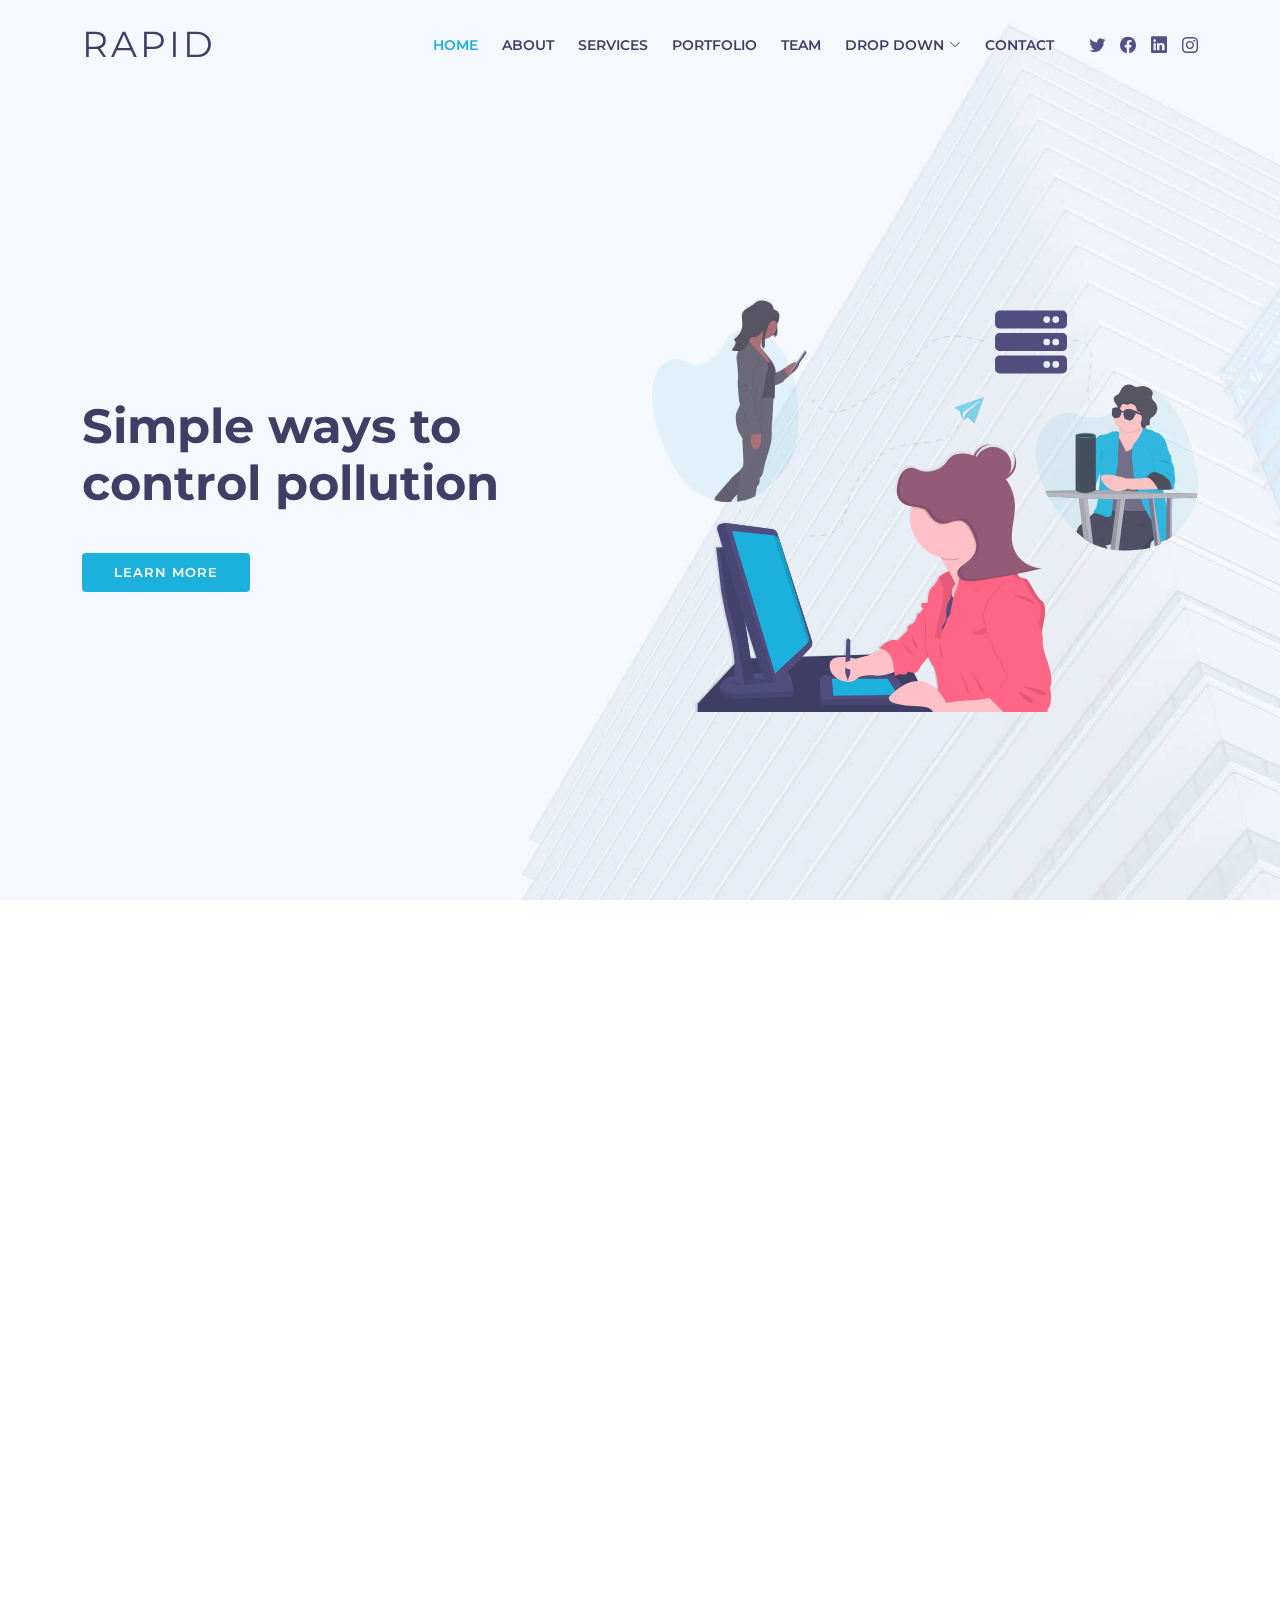
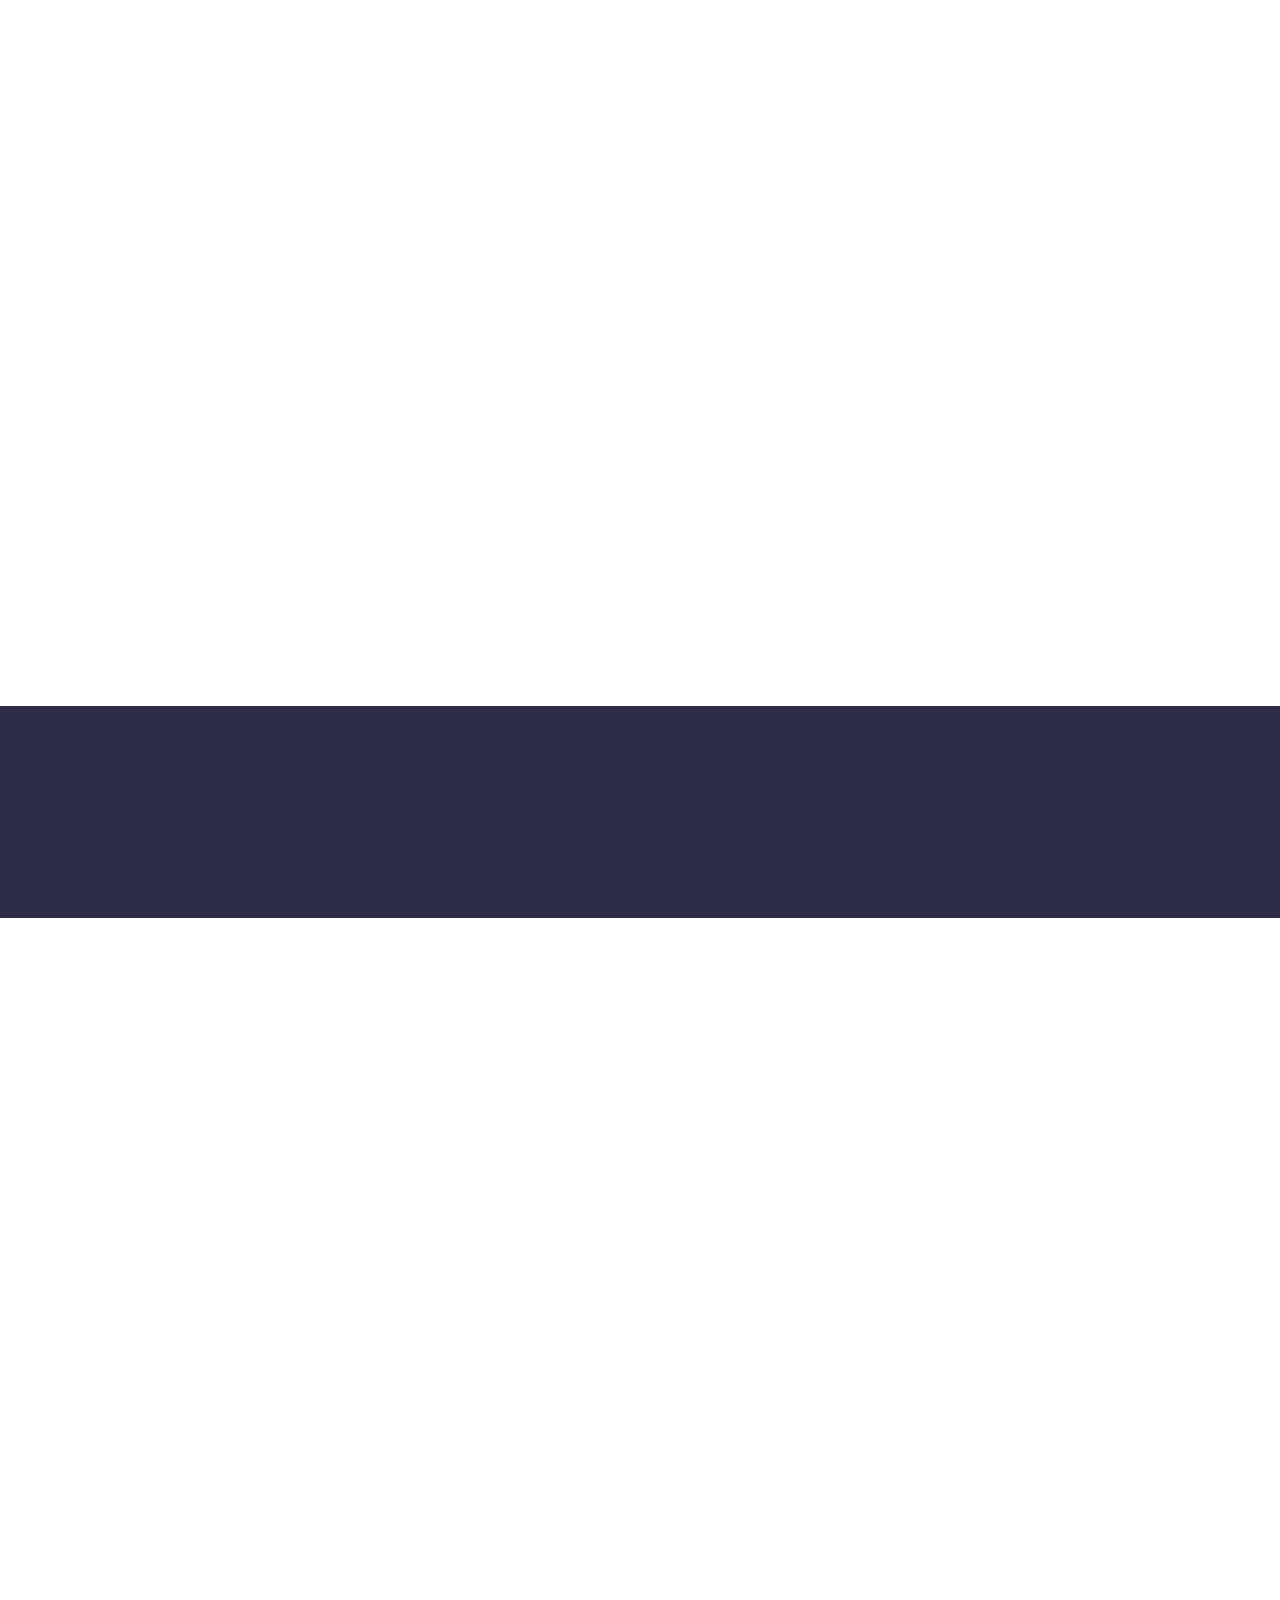
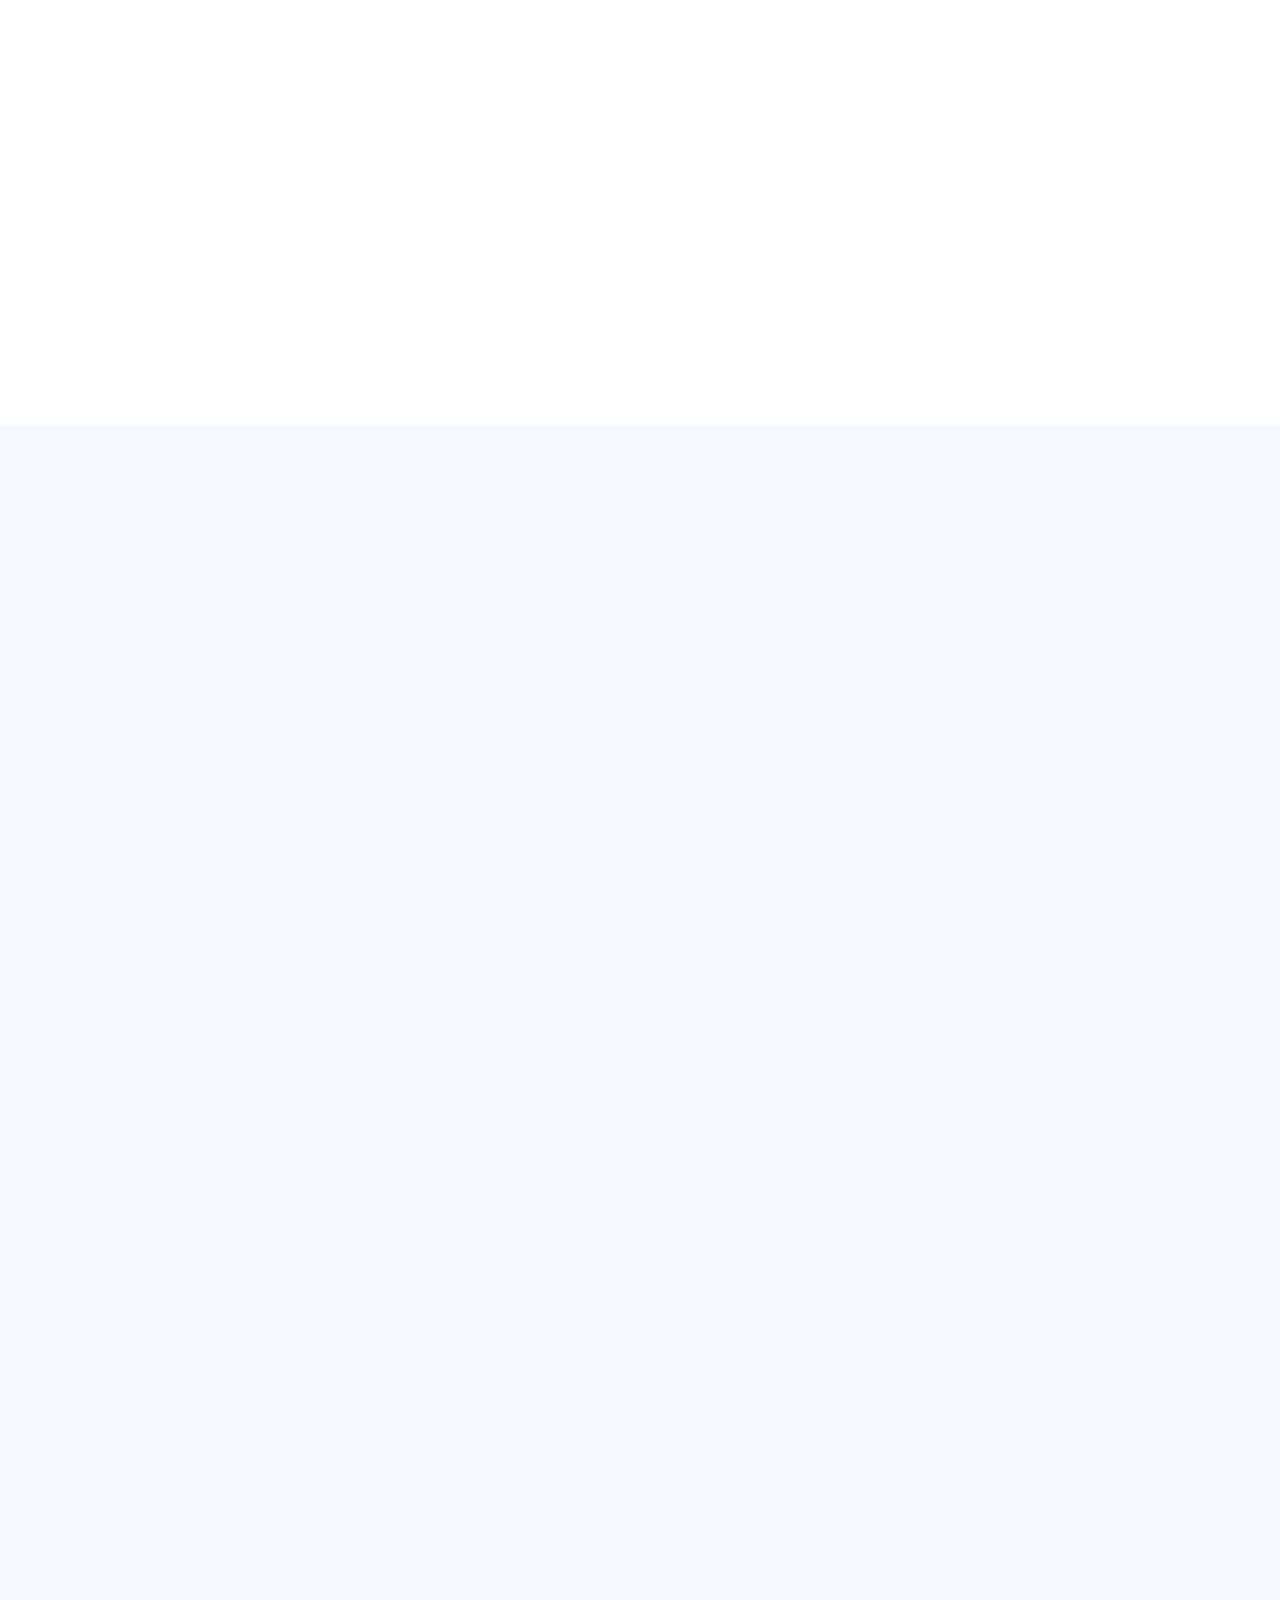
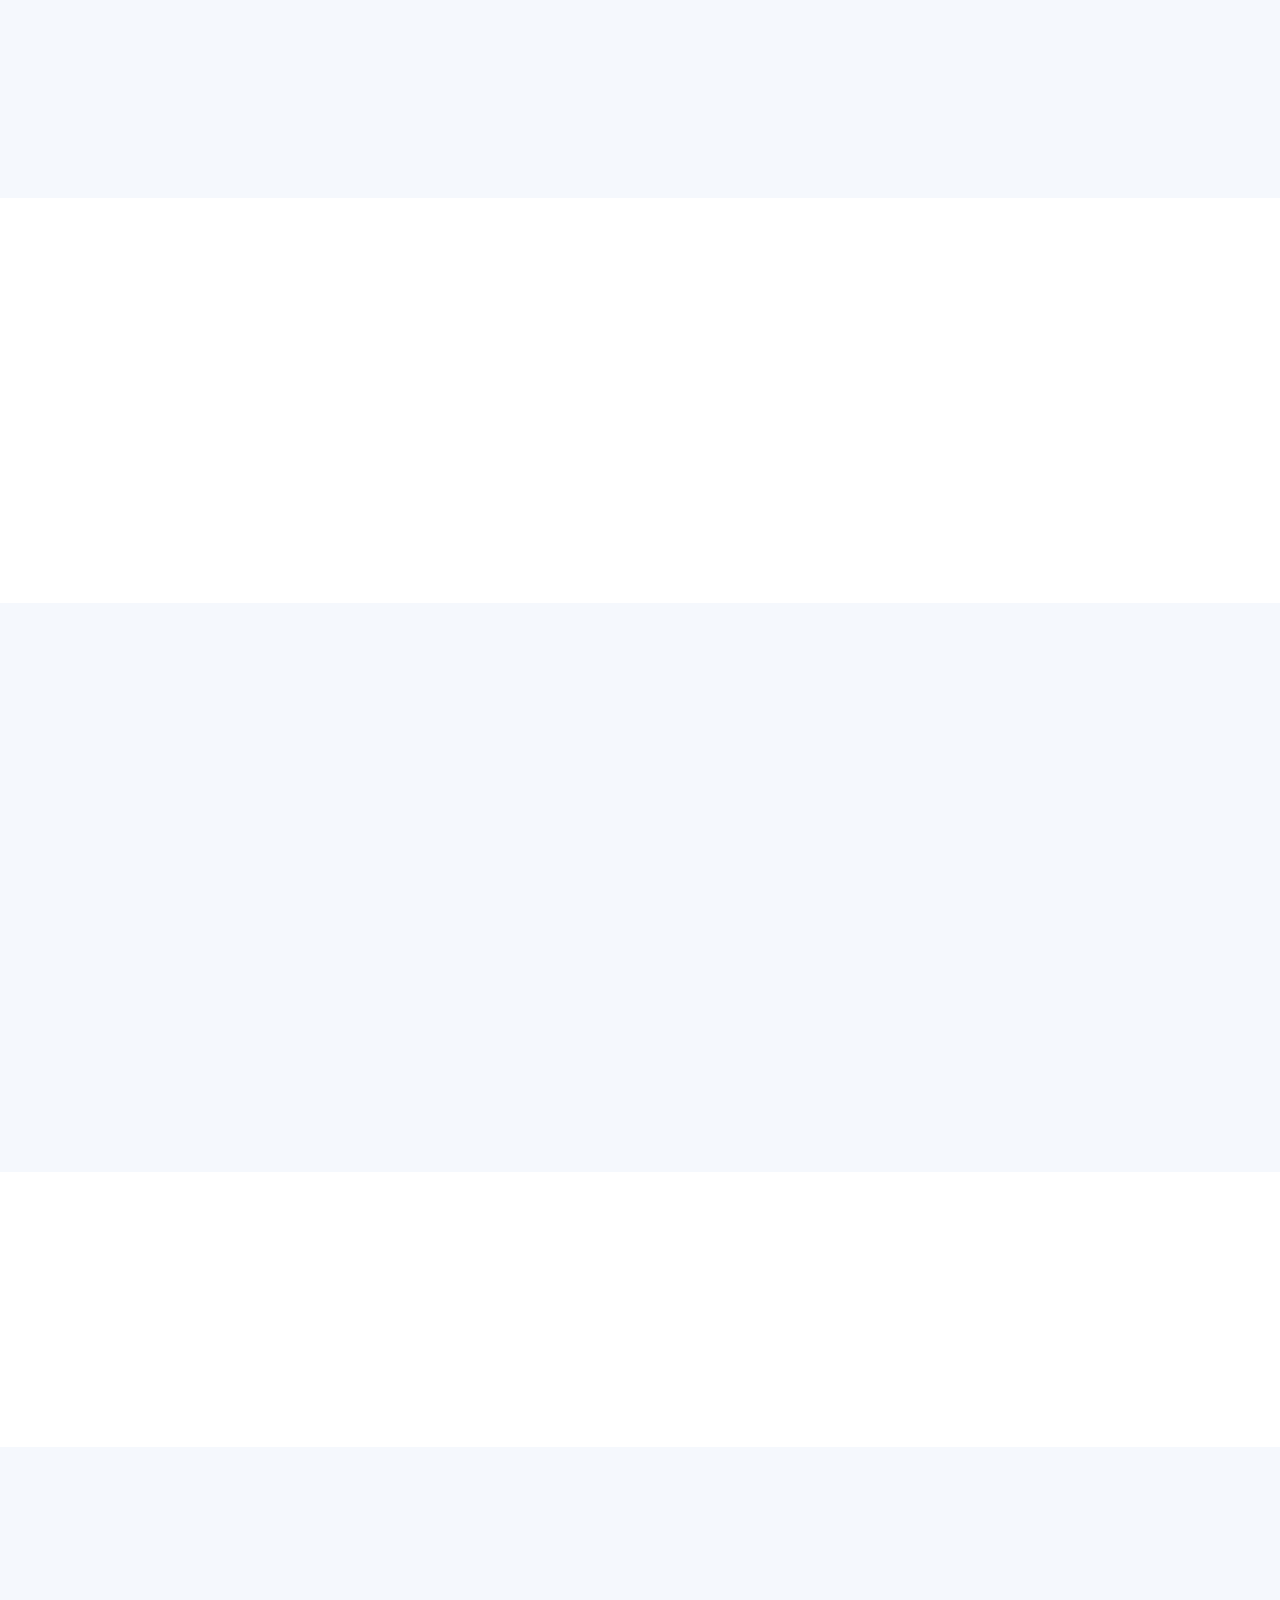
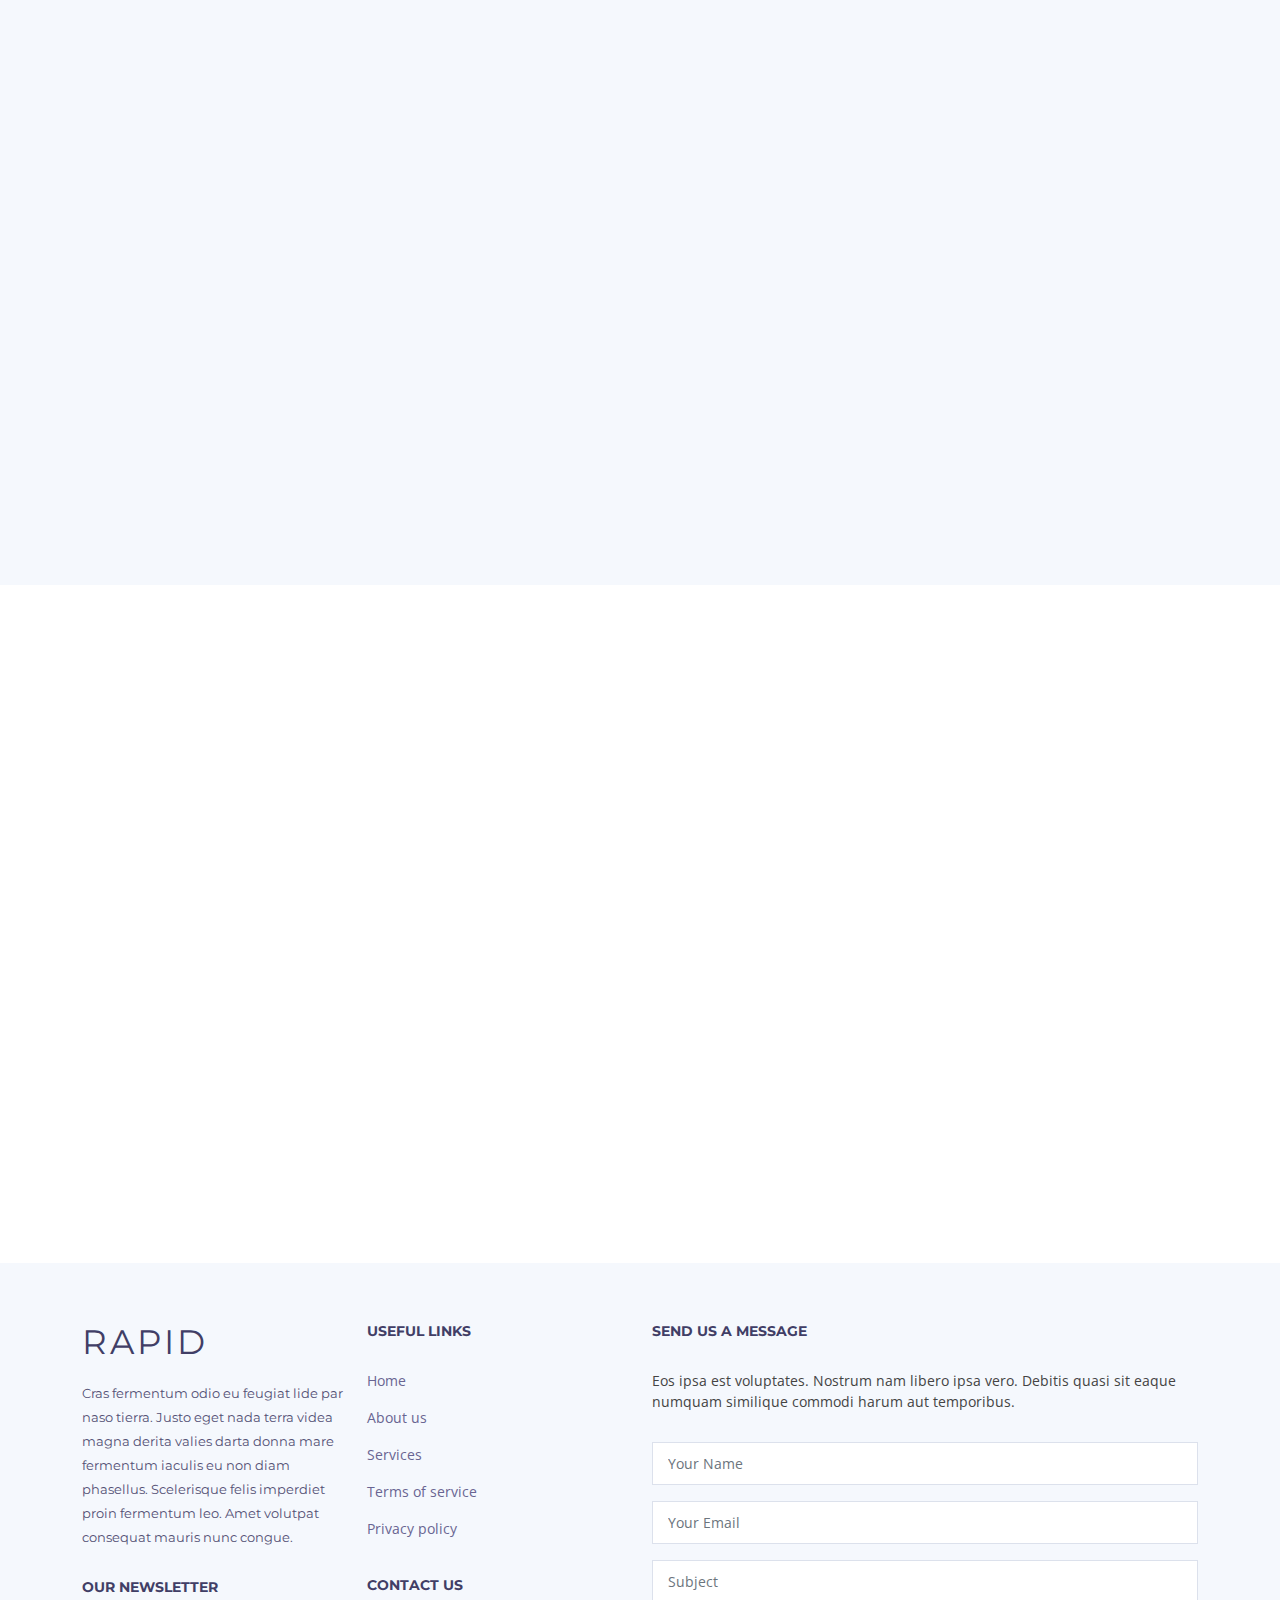
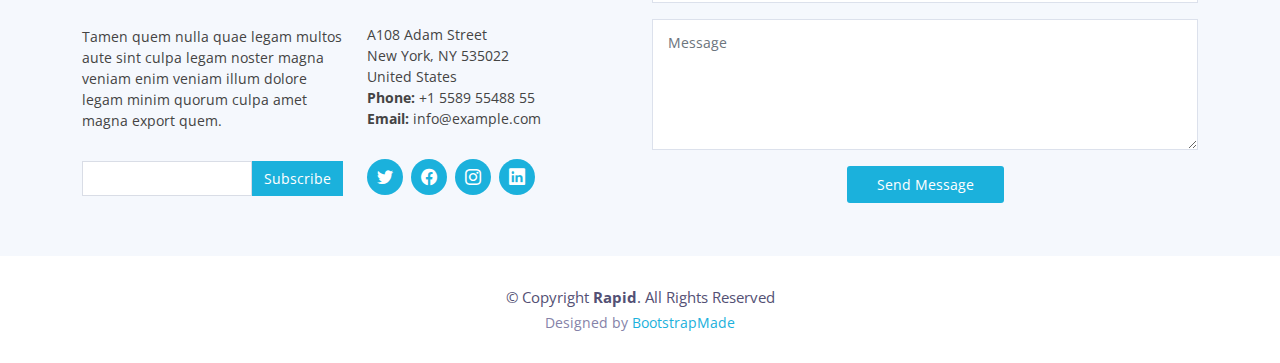
==== commit 5d7872c9: "final update" ====
--- a/index.html
+++ b/index.html
@@ -123,12 +123,11 @@
             <div class="about-content" data-aos="fade-left" data-aos-delay="100">
               <h2>Pollution</h2>
               <h3>Pollution can cause organisms to develop diseases, and it can worsen or cause problems in the heart and cardiovascular systems </h3>
-              <p>Pollution can also cause asthma attacks, irratation in eyes, nose, throat, and cause other lung complications.</p>
-              <p>Aut dolor id. Sint aliquam consequatur ex ex labore. Et quis qui dolor nulla dolores neque. Aspernatur consectetur omnis numquam quaerat. Sed fugiat nisi. Officiis veniam molestiae. Et vel ut quidem alias veritatis repudiandae ut fugit. Est ut eligendi aspernatur nulla voluptates veniam iusto vel quisquam. Fugit ut maxime incidunt accusantium totam repellendus eum error. Et repudiandae eum iste qui et ut ab alias.</p>
+              <p>Pollution can also cause asthma attacks, irratation in eyes, nose, throat, and cause other lung complications.</p> Some simple was to control pollution is to not take too many car rids, avoid burning leaves, trash, and other things, and try not to use plastic bags when not necessary. Turn of the lights when not in use, recycle or reuse things for example resusing glass bottles.
               <ul>
-                <li><i class="bi bi-check-circle"></i> One way pollution can be positive is that the oncreased amount of carbon dioxide can cause plants to grow bigger and faster </li>
-                <li><i class="bi bi-check-circle"></i> Duis aute irure dolor in reprehenderit in voluptate velit.</li>
-                <li><i class="bi bi-check-circle"></i> Ullamco laboris nisi ut aliquip ex ea commodo consequat. Duis aute irure dolor in reprehenderit in voluptate trideta storacalaperda mastiro dolore eu fugiat nulla pariatur.</li>
+                <li><i class="bi bi-check-circle"></i> One way pollution can be positive is that the increased amount of carbon dioxide can cause plants to grow bigger and faster. </li>
+                <li><i class="bi bi-check-circle"></i> Another way that pollution can be positive is that pollution creates smog which adds moisture to the air this increases the chance of rainfall.</li>
+                
               </ul>
             </div>
           </div>
@@ -137,74 +136,15 @@
 
     </section><!-- End About Section -->
 
-    <!-- ======= Services Section ======= -->
-    <section id="services" class="services section-bg">
-      <div class="container" data-aos="fade-up">
-
-        <header class="section-header">
-          <h3>Services</h3>
-          <p>Laudem latine persequeris id sed, ex fabulas delectus quo. No vel partiendo abhorreant vituperatoribus.</p>
-        </header>
-
-        <div class="row">
-
-          <div class="col-md-6 col-lg-4 wow bounceInUp" data-aos="zoom-in" data-aos-delay="100">
-            <div class="box">
-              <div class="icon" style="background: #fceef3;"><i class="bi bi-briefcase" style="color: #ff689b;"></i></div>
-              <h4 class="title"><a href="">Lorem Ipsum</a></h4>
-              <p class="description">Voluptatum deleniti atque corrupti quos dolores et quas molestias excepturi sint occaecati cupiditate non provident</p>
-            </div>
-          </div>
-          <div class="col-md-6 col-lg-4" data-aos="zoom-in" data-aos-delay="200">
-            <div class="box">
-              <div class="icon" style="background: #fff0da;"><i class="bi bi-card-checklist" style="color: #e98e06;"></i></div>
-              <h4 class="title"><a href="">Dolor Sitema</a></h4>
-              <p class="description">Minim veniam, quis nostrud exercitation ullamco laboris nisi ut aliquip ex ea commodo consequat tarad limino ata</p>
-            </div>
-          </div>
-
-          <div class="col-md-6 col-lg-4" data-aos="zoom-in" data-aos-delay="300">
-            <div class="box">
-              <div class="icon" style="background: #e6fdfc;"><i class="bi bi-bar-chart" style="color: #3fcdc7;"></i></div>
-              <h4 class="title"><a href="">Sed ut perspiciatis</a></h4>
-              <p class="description">Duis aute irure dolor in reprehenderit in voluptate velit esse cillum dolore eu fugiat nulla pariatur</p>
-            </div>
-          </div>
-          <div class="col-md-6 col-lg-4 wow" data-aos="zoom-in" data-aos-delay="100">
-            <div class="box">
-              <div class="icon" style="background: #eafde7;"><i class="bi bi-binoculars" style="color:#41cf2e;"></i></div>
-              <h4 class="title"><a href="">Magni Dolores</a></h4>
-              <p class="description">Excepteur sint occaecat cupidatat non proident, sunt in culpa qui officia deserunt mollit anim id est laborum</p>
-            </div>
-          </div>
-
-          <div class="col-md-6 col-lg-4" data-aos="zoom-in" data-aos-delay="200"">
-        <div class=" box">
-            <div class="icon" style="background: #e1eeff;"><i class="bi bi-brightness-high" style="color: #2282ff;"></i></div>
-            <h4 class="title"><a href="">Nemo Enim</a></h4>
-            <p class="description">At vero eos et accusamus et iusto odio dignissimos ducimus qui blanditiis praesentium voluptatum deleniti atque</p>
-          </div>
-        </div>
-        <div class="col-md-6 col-lg-4" data-aos="zoom-in" data-aos-delay="300">
-          <div class="box">
-            <div class="icon" style="background: #ecebff;"><i class="bi bi-calendar4-week" style="color: #8660fe;"></i></div>
-            <h4 class="title"><a href="">Eiusmod Tempor</a></h4>
-            <p class="description">Et harum quidem rerum facilis est et expedita distinctio. Nam libero tempore, cum soluta nobis est eligendi</p>
-          </div>
-        </div>
-
-      </div>
-
-      </div>
-    </section><!-- End Services Section -->
+   
 
     <!-- ======= Why Us Section ======= -->
     <section id="why-us" class="why-us">
       <div class="container-fluid" data-aos="fade-up">
 
         <header class="section-header">
-          <h3>Why choose us?</h3>
-          <p>Laudem latine persequeris id sed, ex fabulas delectus quo. No vel partiendo abhorreant vituperatoribus.</p>
+          <h3>Why do what we say</h3>
+          <p>When you follow simple things to prevent pollution it can make a big difference in the future.</p>
         </header>
 
         <div class="row">
@@ -217,66 +157,11 @@
 
           <div class="col-lg-6">
             <div class="why-us-content">
-              <p>Molestiae omnis numquam corrupti omnis itaque. Voluptatum quidem impedit. Odio dolorum exercitationem est error omnis repudiandae ad dolorum sit.</p>
+              <p> There a four types of pollution land pollution, water pollution, air pollution, and agriculture. Water polution is when harmful substances like chemicals to bodies of water which could harm the sea life our humans, some types of causes of water pollution is overfishing, oil spills, leaking sewers, and many more things. Land pollution is dumping of garbage, deforestation, or soil erosion, healthy air is replaced with polluted air. Agriculture pollution is the contamination of harvesting crops, rasing livestock, biofuel crops, and many more things. Lastly air pollution is substance in the air that harmful, some things that cause this is car emmisions, chemicals, and pollen.
               <p>
-                Explicabo repellendus quia labore. Non optio quo ea ut ratione et quaerat. Porro facilis deleniti porro consequatur
-                et temporibus. Labore est odio.
-
-                Odio omnis saepe qui. Veniam eaque ipsum. Ea quia voluptatum quis explicabo sed nihil repellat..
+                
               </p>
 
-              <div class="features clearfix" data-aos="fade-up" data-aos-delay="100">
-                <i class="bi bi-bookmarks" style="color: #f058dc;"></i>
-                <h4>Corporis dolorem</h4>
-                <p>Commodi quia voluptatum. Est cupiditate voluptas quaerat officiis ex alias dignissimos et ipsum. Soluta at enim modi ut incidunt dolor et.</p>
-              </div>
-
-              <div class="features clearfix" data-aos="fade-up" data-aos-delay="200">
-                <i class="bi bi-box-seam" style="color: #ffb774;"></i>
-                <h4>Eum ut aspernatur</h4>
-                <p>Molestias eius rerum iusto voluptas et ab cupiditate aut enim. Assumenda animi occaecati. Quo dolore fuga quasi autem aliquid ipsum odit. Perferendis doloremque iure nulla aut.</p>
-              </div>
-
-              <div class="features clearfix" data-aos="fade-up" data-aos-delay="300">
-                <i class="bi bi-card-checklist" style="color: #589af1;"></i>
-                <h4>Voluptates dolores</h4>
-                <p>Voluptates nihil et quis omnis et eaque omnis sint aut. Ducimus dolorum aspernatur. Totam dolores ut enim ullam voluptas distinctio aut.</p>
-              </div>
-
-            </div>
-
-          </div>
-
-        </div>
-
-      </div>
-
-      <div class="container">
-        <div class="row counters" data-aos="fade-up" data-aos-delay="100">
-
-          <div class="col-lg-3 col-6 text-center">
-            <span data-purecounter-start="0" data-purecounter-end="232" data-purecounter-duration="1" class="purecounter"></span>
-            <p>Clients</p>
-          </div>
-
-          <div class="col-lg-3 col-6 text-center">
-            <span data-purecounter-start="0" data-purecounter-end="421" data-purecounter-duration="1" class="purecounter"></span>
-            <p>Projects</p>
-          </div>
-
-          <div class="col-lg-3 col-6 text-center">
-            <span data-purecounter-start="0" data-purecounter-end="1453" data-purecounter-duration="1" class="purecounter"></span>
-            <p>Hours Of Support</p>
-          </div>
-
-          <div class="col-lg-3 col-6 text-center">
-            <span data-purecounter-start="0" data-purecounter-end="48" data-purecounter-duration="1" class="purecounter"></span>
-            <p>Hard Workers</p>
-          </div>
-
-        </div>
-
-      </div>
     </section><!-- End Why Us Section -->
 
     <!-- ======= Call To Action Section ======= -->
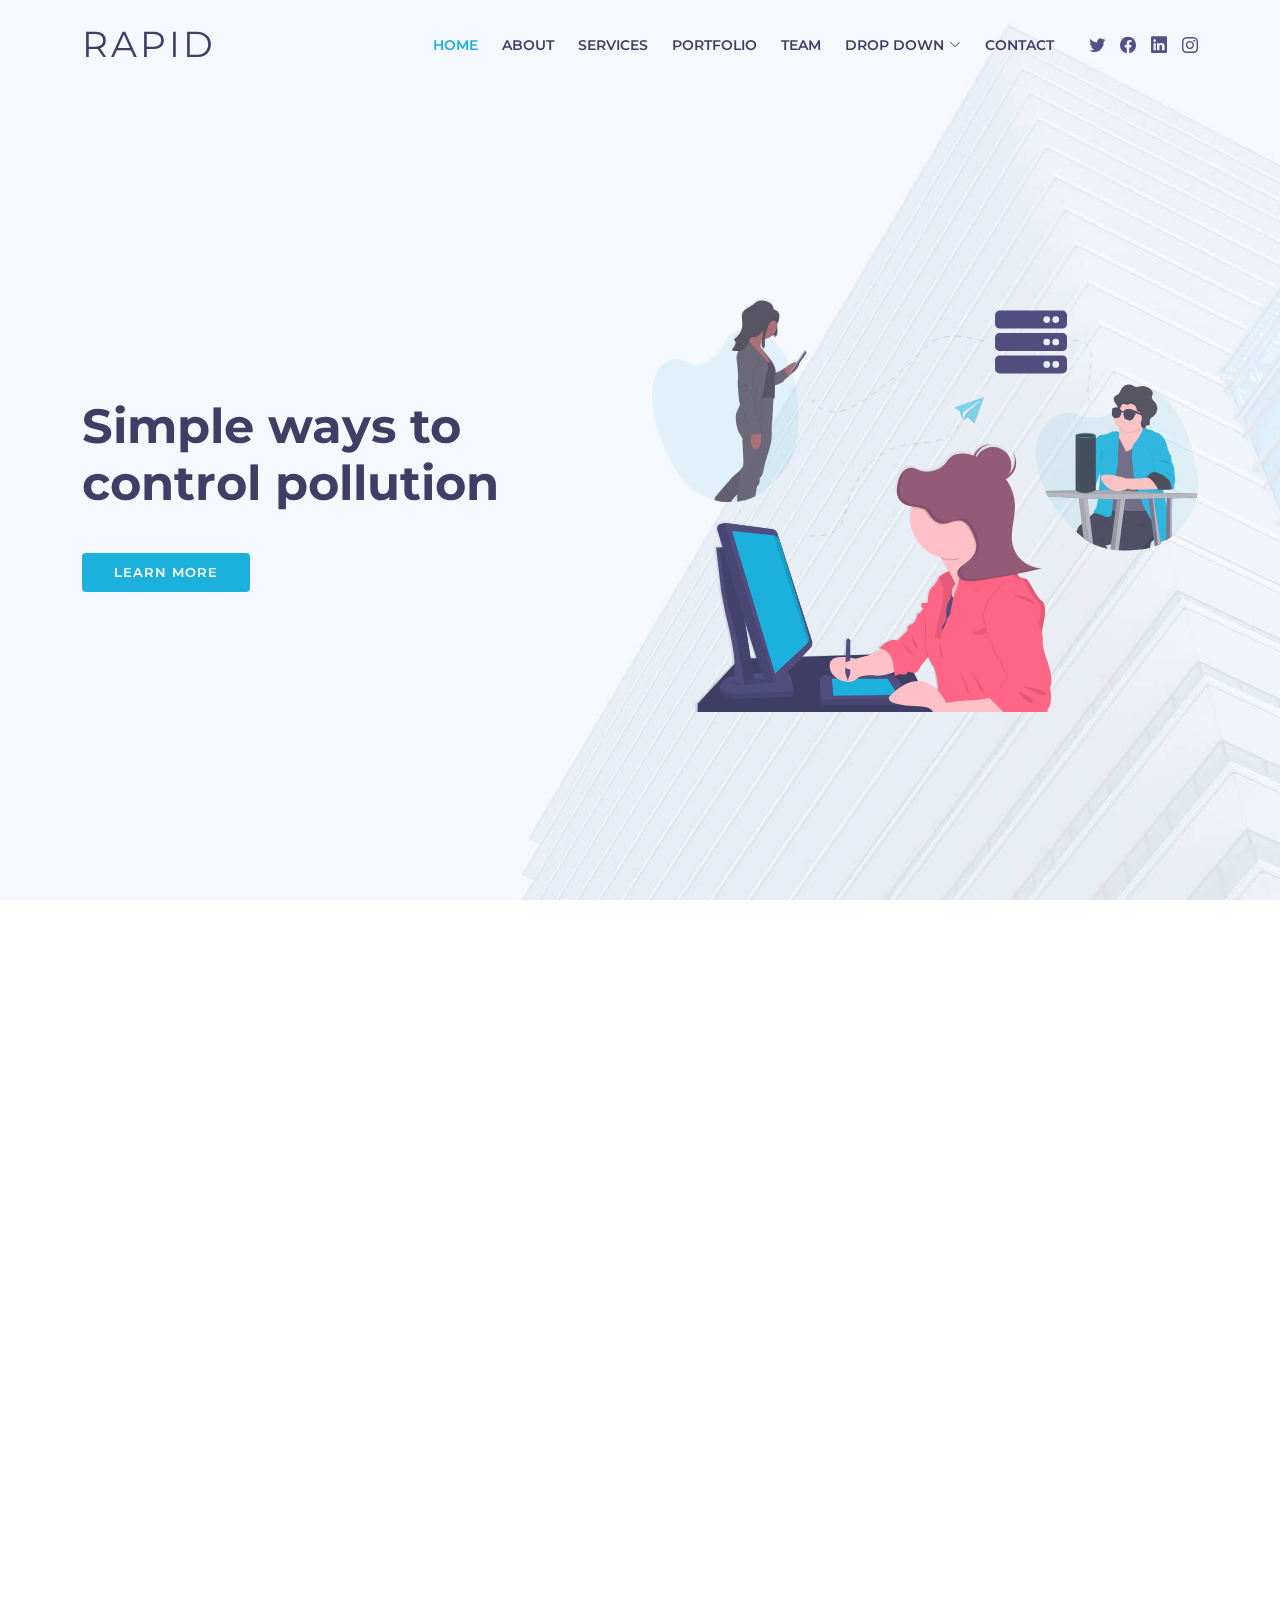
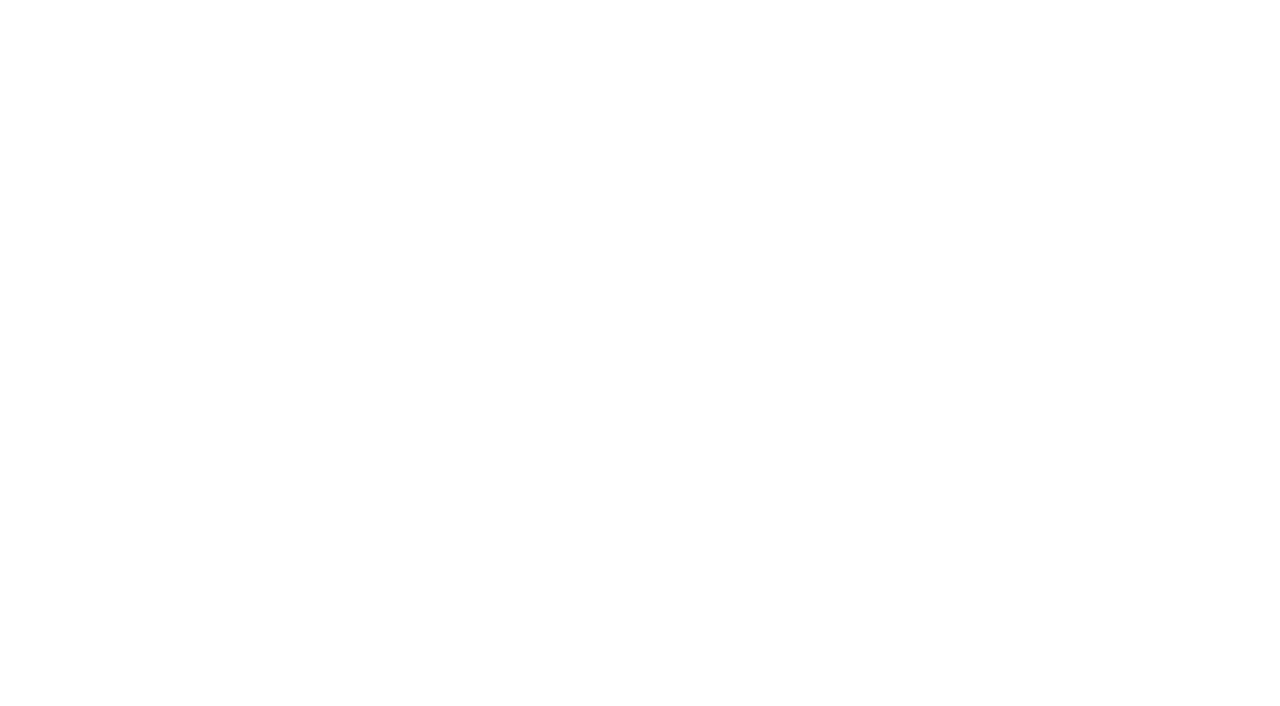
==== commit 79de48f6: "final updates" ====
--- a/index.html
+++ b/index.html
@@ -164,664 +164,13 @@
 
     </section><!-- End Why Us Section -->
 
-    <!-- ======= Call To Action Section ======= -->
-    <section id="call-to-action" class="call-to-action">
-      <div class="container" data-aos="zoom-out">
-        <div class="row">
-          <div class="col-lg-9 text-center text-lg-start">
-            <h3 class="cta-title">Call To Action</h3>
-            <p class="cta-text"> Duis aute irure dolor in reprehenderit in voluptate velit esse cillum dolore eu fugiat nulla pariatur. Excepteur sint occaecat cupidatat non proident, sunt in culpa qui officia deserunt mollit anim id est laborum.</p>
-          </div>
-          <div class="col-lg-3 cta-btn-container text-center">
-            <a class="cta-btn align-middle" href="#">Call To Action</a>
-          </div>
-        </div>
+   
 
-      </div>
-    </section><!--  End Call To Action Section -->
+    
 
-    <!-- ======= Features Section ======= -->
-    <section id="features" class="features">
-      <div class="container" data-aos="fade-up">
+    
 
-        <div class="row feature-item">
-          <div class="col-lg-6" data-aos="fade-right" data-aos-delay="100">
-            <img src="assets/img/features-1.svg" class="img-fluid" alt="">
-          </div>
-          <div class="col-lg-6 wow fadeInUp pt-5 pt-lg-0" data-aos="fade-left" data-aos-delay="150">
-            <h4>Voluptatem dignissimos provident quasi corporis voluptates sit assumenda.</h4>
-            <p>
-              Ipsum in aspernatur ut possimus sint. Quia omnis est occaecati possimus ea. Quas molestiae perspiciatis occaecati qui rerum. Deleniti quod porro sed quisquam saepe. Numquam mollitia recusandae non ad at et a.
-            </p>
-            <p>
-              Ad vitae recusandae odit possimus. Quaerat cum ipsum corrupti. Odit qui asperiores ea corporis deserunt veritatis quidem expedita perferendis. Qui rerum eligendi ex doloribus quia sit. Porro rerum eum eum.
-            </p>
-          </div>
-        </div>
-
-        <div class="row feature-item mt-5 pt-5">
-          <div class="col-lg-6 wow fadeInUp order-1 order-lg-2" data-aos="fade-left" data-aos-delay="100">
-            <img src="assets/img/features-2.svg" class="img-fluid" alt="">
-          </div>
-
-          <div class="col-lg-6 wow fadeInUp pt-4 pt-lg-0 order-2 order-lg-1" data-aos="fade-right" data-aos-delay="150">
-            <h4>Neque saepe temporibus repellat ea ipsum et. Id vel et quia tempora facere reprehenderit.</h4>
-            <p>
-              Delectus alias ut incidunt delectus nam placeat in consequatur. Sed cupiditate quia ea quis. Voluptas nemo qui aut distinctio. Cumque fugit earum est quam officiis numquam. Ducimus corporis autem at blanditiis beatae incidunt sunt.
-            </p>
-            <p>
-              Voluptas saepe natus quidem blanditiis. Non sunt impedit voluptas mollitia beatae. Qui esse molestias. Laudantium libero nisi vitae debitis. Dolorem cupiditate est perferendis iusto.
-            </p>
-            <p>
-              Eum quia in. Magni quas ipsum a. Quis ex voluptatem inventore sint quia modi. Numquam est aut fuga mollitia exercitationem nam accusantium provident quia.
-            </p>
-          </div>
-
-        </div>
-
-      </div>
-    </section><!-- End Features Section -->
-
-    <!-- ======= Portfolio Section ======= -->
-    <section id="portfolio" class="portfolio section-bg">
-      <div class="container" data-aos="fade-up">
-
-        <header class="section-header">
-          <h3 class="section-title">Our Portfolio</h3>
-        </header>
-
-        <div class="row" data-aos="fade-up" data-aos-delay="100">
-          <div class="col-lg-12">
-            <ul id="portfolio-flters">
-              <li data-filter="*" class="filter-active">All</li>
-              <li data-filter=".filter-app">App</li>
-              <li data-filter=".filter-card">Card</li>
-              <li data-filter=".filter-web">Web</li>
-            </ul>
-          </div>
-        </div>
-
-        <div class="row portfolio-container" data-aos="fade-up" data-aos-delay="200">
-
-          <div class="col-lg-4 col-md-6 portfolio-item filter-app">
-            <div class="portfolio-wrap">
-              <img src="assets/img/portfolio/app1.jpg" class="img-fluid" alt="">
-              <div class="portfolio-info">
-                <h4><a href="portfolio-details.html">App 1</a></h4>
-                <p>App</p>
-                <div>
-                  <a href="assets/img/portfolio/app1.jpg" data-gallery="portfolioGallery" title="App 1" class="link-preview portfolio-lightbox"><i class="bi bi-plus"></i></a>
-                  <a href="portfolio-details.html" class="link-details" title="More Details"><i class="bi bi-link"></i></a>
-                </div>
-              </div>
-            </div>
-          </div>
-
-          <div class="col-lg-4 col-md-6 portfolio-item filter-web" data-wow-delay="0.1s">
-            <div class="portfolio-wrap">
-              <img src="assets/img/portfolio/web3.jpg" class="img-fluid" alt="">
-              <div class="portfolio-info">
-                <h4><a href="portfolio-details.html">Web 3</a></h4>
-                <p>Web</p>
-                <div>
-                  <a href="assets/img/portfolio/web3.jpg" class="link-preview portfolio-lightbox" data-gallery="portfolioGallery" title="Web 3"><i class="bi bi-plus"></i></a>
-                  <a href="portfolio-details.html" class="link-details" title="More Details"><i class="bi bi-link"></i></a>
-                </div>
-              </div>
-            </div>
-          </div>
-
-          <div class="col-lg-4 col-md-6 portfolio-item filter-app" data-wow-delay="0.2s">
-            <div class="portfolio-wrap">
-              <img src="assets/img/portfolio/app2.jpg" class="img-fluid" alt="">
-              <div class="portfolio-info">
-                <h4><a href="portfolio-details.html">App 2</a></h4>
-                <p>App</p>
-                <div>
-                  <a href="assets/img/portfolio/app2.jpg" class="link-preview portfolio-lightbox" data-gallery="portfolioGallery" title="App 2"><i class="bi bi-plus"></i></a>
-                  <a href="portfolio-details.html" class="link-details" title="More Details"><i class="bi bi-link"></i></a>
-                </div>
-              </div>
-            </div>
-          </div>
-
-          <div class="col-lg-4 col-md-6 portfolio-item filter-card">
-            <div class="portfolio-wrap">
-              <img src="assets/img/portfolio/card2.jpg" class="img-fluid" alt="">
-              <div class="portfolio-info">
-                <h4><a href="portfolio-details.html">Card 2</a></h4>
-                <p>Card</p>
-                <div>
-                  <a href="assets/img/portfolio/card2.jpg" class="link-preview portfolio-lightbox" data-gallery="portfolioGallery" title="Card 2"><i class="bi bi-plus"></i></a>
-                  <a href="portfolio-details.html" class="link-details" title="More Details"><i class="bi bi-link"></i></a>
-                </div>
-              </div>
-            </div>
-          </div>
-
-          <div class="col-lg-4 col-md-6 portfolio-item filter-web" data-wow-delay="0.1s">
-            <div class="portfolio-wrap">
-              <img src="assets/img/portfolio/web2.jpg" class="img-fluid" alt="">
-              <div class="portfolio-info">
-                <h4><a href="portfolio-details.html">Web 2</a></h4>
-                <p>Web</p>
-                <div>
-                  <a href="assets/img/portfolio/web2.jpg" class="link-preview portfolio-lightbox" data-gallery="portfolioGallery" title="Web 2"><i class="bi bi-plus"></i></a>
-                  <a href="portfolio-details.html" class="link-details" title="More Details"><i class="bi bi-link"></i></a>
-                </div>
-              </div>
-            </div>
-          </div>
-
-          <div class="col-lg-4 col-md-6 portfolio-item filter-app" data-wow-delay="0.2s">
-            <div class="portfolio-wrap">
-              <img src="assets/img/portfolio/app3.jpg" class="img-fluid" alt="">
-              <div class="portfolio-info">
-                <h4><a href="portfolio-details.html">App 3</a></h4>
-                <p>App</p>
-                <div>
-                  <a href="assets/img/portfolio/app3.jpg" class="link-preview portfolio-lightbox" data-gallery="portfolioGallery" title="App 3"><i class="bi bi-plus"></i></a>
-                  <a href="portfolio-details.html" class="link-details" title="More Details"><i class="bi bi-link"></i></a>
-                </div>
-              </div>
-            </div>
-          </div>
-
-          <div class="col-lg-4 col-md-6 portfolio-item filter-card">
-            <div class="portfolio-wrap">
-              <img src="assets/img/portfolio/card1.jpg" class="img-fluid" alt="">
-              <div class="portfolio-info">
-                <h4><a href="portfolio-details.html">Card 1</a></h4>
-                <p>Card</p>
-                <div>
-                  <a href="assets/img/portfolio/card1.jpg" class="link-preview portfolio-lightbox" data-gallery="portfolioGallery" title="Card 1"><i class="bi bi-plus"></i></a>
-                  <a href="portfolio-details.html" class="link-details" title="More Details"><i class="bi bi-link"></i></a>
-                </div>
-              </div>
-            </div>
-          </div>
-
-          <div class="col-lg-4 col-md-6 portfolio-item filter-card" data-wow-delay="0.1s">
-            <div class="portfolio-wrap">
-              <img src="assets/img/portfolio/card3.jpg" class="img-fluid" alt="">
-              <div class="portfolio-info">
-                <h4><a href="portfolio-details.html">Card 3</a></h4>
-                <p>Card</p>
-                <div>
-                  <a href="assets/img/portfolio/card3.jpg" class="link-preview portfolio-lightbox" data-gallery="portfolioGallery" title="Card 3"><i class="bi bi-plus"></i></a>
-                  <a href="portfolio-details.html" class="link-details" title="More Details"><i class="bi bi-link"></i></a>
-                </div>
-              </div>
-            </div>
-          </div>
-
-          <div class="col-lg-4 col-md-6 portfolio-item filter-web" data-wow-delay="0.2s">
-            <div class="portfolio-wrap">
-              <img src="assets/img/portfolio/web1.jpg" class="img-fluid" alt="">
-              <div class="portfolio-info">
-                <h4><a href="portfolio-details.html">Web 1</a></h4>
-                <p>Web</p>
-                <div>
-                  <a href="assets/img/portfolio/web1.jpg" class="link-preview portfolio-lightbox" data-gallery="portfolioGallery" title="Web 1"><i class="bi bi-plus"></i></a>
-                  <a href="portfolio-details.html" class="link-details" title="More Details"><i class="bi bi-link"></i></a>
-                </div>
-              </div>
-            </div>
-          </div>
-
-        </div>
-
-      </div>
-    </section><!-- End Portfolio Section -->
-
-    <!-- ======= Testimonials Section ======= -->
-    <section id="testimonials" class="testimonials">
-      <div class="container" data-aos="zoom-in">
-
-        <header class="section-header">
-          <h3>Testimonials</h3>
-        </header>
-
-        <div class="row justify-content-center">
-          <div class="col-lg-8">
-
-            <div class="testimonials-slider swiper-container" data-aos="fade-up" data-aos-delay="100">
-              <div class="swiper-wrapper">
-
-                <div class="swiper-slide">
-                  <div class="testimonial-item">
-                    <img src="assets/img/testimonial-1.jpg" class="testimonial-img" alt="">
-                    <h3>Saul Goodman</h3>
-                    <h4>Ceo &amp; Founder</h4>
-                    <p>
-                      Proin iaculis purus consequat sem cure digni ssim donec porttitora entum suscipit rhoncus. Accusantium quam, ultricies eget id, aliquam eget nibh et. Maecen aliquam, risus at semper.
-                    </p>
-                  </div>
-                </div><!-- End testimonial item -->
-
-                <div class="swiper-slide">
-                  <div class="testimonial-item">
-                    <img src="assets/img/testimonial-2.jpg" class="testimonial-img" alt="">
-                    <h3>Sara Wilsson</h3>
-                    <h4>Designer</h4>
-                    <p>
-                      Export tempor illum tamen malis malis eram quae irure esse labore quem cillum quid cillum eram malis quorum velit fore eram velit sunt aliqua noster fugiat irure amet legam anim culpa.
-                    </p>
-                  </div>
-                </div><!-- End testimonial item -->
-
-                <div class="swiper-slide">
-                  <div class="testimonial-item">
-                    <img src="assets/img/testimonial-3.jpg" class="testimonial-img" alt="">
-                    <h3>Jena Karlis</h3>
-                    <h4>Store Owner</h4>
-                    <p>
-                      Enim nisi quem export duis labore cillum quae magna enim sint quorum nulla quem veniam duis minim tempor labore quem eram duis noster aute amet eram fore quis sint minim.
-                    </p>
-                  </div>
-                </div><!-- End testimonial item -->
-
-                <div class="swiper-slide">
-                  <div class="testimonial-item">
-                    <img src="assets/img/testimonial-4.jpg" class="testimonial-img" alt="">
-                    <h3>Matt Brandon</h3>
-                    <h4>Freelancer</h4>
-                    <p>
-                      Fugiat enim eram quae cillum dolore dolor amet nulla culpa multos export minim fugiat minim velit minim dolor enim duis veniam ipsum anim magna sunt elit fore quem dolore labore illum veniam.
-                    </p>
-                  </div>
-                </div><!-- End testimonial item -->
-
-              </div>
-              <div class="swiper-pagination"></div>
-            </div>
-          </div>
-        </div>
-
-      </div>
-    </section><!-- End Testimonials Section -->
-
-    <!-- ======= Team Section ======= -->
-    <section id="team" class="team section-bg">
-      <div class="container" data-aos="fade-up">
-        <div class="section-header">
-          <h3>Team</h3>
-          <p>Sed ut perspiciatis unde omnis iste natus error sit voluptatem accusantium doloremque</p>
-        </div>
-
-        <div class="row">
-
-          <div class="col-lg-3 col-md-6" data-aos="fade-up" data-aos-delay="100">
-            <div class="member">
-              <img src="assets/img/team-1.jpg" class="img-fluid" alt="">
-              <div class="member-info">
-                <div class="member-info-content">
-                  <h4>Walter White</h4>
-                  <span>Chief Executive Officer</span>
-                  <div class="social">
-                    <a href=""><i class="bi bi-twitter"></i></a>
-                    <a href=""><i class="bi bi-facebook"></i></a>
-                    <a href=""><i class="bi bi-instagram"></i></a>
-                    <a href=""><i class="bi bi-linkedin"></i></a>
-                  </div>
-                </div>
-              </div>
-            </div>
-          </div>
-
-          <div class="col-lg-3 col-md-6" data-aos="fade-up" data-aos-delay="200">
-            <div class="member">
-              <img src="assets/img/team-2.jpg" class="img-fluid" alt="">
-              <div class="member-info">
-                <div class="member-info-content">
-                  <h4>Sarah Jhonson</h4>
-                  <span>Product Manager</span>
-                  <div class="social">
-                    <a href=""><i class="bi bi-twitter"></i></a>
-                    <a href=""><i class="bi bi-facebook"></i></a>
-                    <a href=""><i class="bi bi-instagram"></i></a>
-                    <a href=""><i class="bi bi-linkedin"></i></a>
-                  </div>
-                </div>
-              </div>
-            </div>
-          </div>
-
-          <div class="col-lg-3 col-md-6" data-aos="fade-up" data-aos-delay="300">
-            <div class="member">
-              <img src="assets/img/team-3.jpg" class="img-fluid" alt="">
-              <div class="member-info">
-                <div class="member-info-content">
-                  <h4>William Anderson</h4>
-                  <span>CTO</span>
-                  <div class="social">
-                    <a href=""><i class="bi bi-twitter"></i></a>
-                    <a href=""><i class="bi bi-facebook"></i></a>
-                    <a href=""><i class="bi bi-instagram"></i></a>
-                    <a href=""><i class="bi bi-linkedin"></i></a>
-                  </div>
-                </div>
-              </div>
-            </div>
-          </div>
-
-          <div class="col-lg-3 col-md-6" data-aos="fade-up" data-aos-delay="400">
-            <div class="member">
-              <img src="assets/img/team-4.jpg" class="img-fluid" alt="">
-              <div class="member-info">
-                <div class="member-info-content">
-                  <h4>Amanda Jepson</h4>
-                  <span>Accountant</span>
-                  <div class="social">
-                    <a href=""><i class="bi bi-twitter"></i></a>
-                    <a href=""><i class="bi bi-facebook"></i></a>
-                    <a href=""><i class="bi bi-instagram"></i></a>
-                    <a href=""><i class="bi bi-linkedin"></i></a>
-                  </div>
-                </div>
-              </div>
-            </div>
-          </div>
-
-        </div>
-
-      </div>
-    </section><!-- End Team Section -->
-
-    <!-- ======= Clients Section ======= -->
-    <section id="clients" class="clients">
-      <div class="container" data-aos="zoom-in">
-
-        <header class="section-header">
-          <h3>Our Clients</h3>
-        </header>
-
-        <div class="clients-slider swiper-container">
-          <div class="swiper-wrapper align-items-center">
-            <div class="swiper-slide"><img src="assets/img/clients/client-1.png" class="img-fluid" alt=""></div>
-            <div class="swiper-slide"><img src="assets/img/clients/client-2.png" class="img-fluid" alt=""></div>
-            <div class="swiper-slide"><img src="assets/img/clients/client-3.png" class="img-fluid" alt=""></div>
-            <div class="swiper-slide"><img src="assets/img/clients/client-4.png" class="img-fluid" alt=""></div>
-            <div class="swiper-slide"><img src="assets/img/clients/client-5.png" class="img-fluid" alt=""></div>
-            <div class="swiper-slide"><img src="assets/img/clients/client-6.png" class="img-fluid" alt=""></div>
-            <div class="swiper-slide"><img src="assets/img/clients/client-7.png" class="img-fluid" alt=""></div>
-            <div class="swiper-slide"><img src="assets/img/clients/client-8.png" class="img-fluid" alt=""></div>
-          </div>
-          <div class="swiper-pagination"></div>
-        </div>
-
-      </div>
-    </section><!-- End Clients Section -->
-
-    <!-- ======= Pricing Section ======= -->
-    <section id="pricing" class="pricing section-bg wow fadeInUp">
-
-      <div class="container" data-aos="fade-up">
-
-        <header class="section-header">
-          <h3>Pricing</h3>
-          <p>Sed ut perspiciatis unde omnis iste natus error sit voluptatem accusantium doloremque</p>
-        </header>
-
-        <div class="row flex-items-xs-middle flex-items-xs-center">
-
-          <!-- Basic Plan  -->
-          <div class="col-xs-12 col-lg-4" data-aos="fade-up" data-aos-delay="100">
-            <div class="card">
-              <div class="card-header">
-                <h3><span class="currency">$</span>19<span class="period">/month</span></h3>
-              </div>
-              <div class="card-block">
-                <h4 class="card-title">
-                  Basic Plan
-                </h4>
-                <ul class="list-group">
-                  <li class="list-group-item">Odio animi voluptates</li>
-                  <li class="list-group-item">Inventore quisquam et</li>
-                  <li class="list-group-item">Et perspiciatis suscipit</li>
-                  <li class="list-group-item">24/7 Support System</li>
-                </ul>
-                <a href="#" class="btn">Choose Plan</a>
-              </div>
-            </div>
-          </div>
-
-          <!-- Regular Plan  -->
-          <div class="col-xs-12 col-lg-4" data-aos="fade-up" data-aos-delay="200">
-            <div class="card">
-              <div class="card-header">
-                <h3><span class="currency">$</span>29<span class="period">/month</span></h3>
-              </div>
-              <div class="card-block">
-                <h4 class="card-title">
-                  Regular Plan
-                </h4>
-                <ul class="list-group">
-                  <li class="list-group-item">Odio animi voluptates</li>
-                  <li class="list-group-item">Inventore quisquam et</li>
-                  <li class="list-group-item">Et perspiciatis suscipit</li>
-                  <li class="list-group-item">24/7 Support System</li>
-                </ul>
-                <a href="#" class="btn">Choose Plan</a>
-              </div>
-            </div>
-          </div>
-
-          <!-- Premium Plan  -->
-          <div class="col-xs-12 col-lg-4" data-aos="fade-up" data-aos-delay="300">
-            <div class="card">
-              <div class="card-header">
-                <h3><span class="currency">$</span>39<span class="period">/month</span></h3>
-              </div>
-              <div class="card-block">
-                <h4 class="card-title">
-                  Premium Plan
-                </h4>
-                <ul class="list-group">
-                  <li class="list-group-item">Odio animi voluptates</li>
-                  <li class="list-group-item">Inventore quisquam et</li>
-                  <li class="list-group-item">Et perspiciatis suscipit</li>
-                  <li class="list-group-item">24/7 Support System</li>
-                </ul>
-                <a href="#" class="btn">Choose Plan</a>
-              </div>
-            </div>
-          </div>
-
-        </div>
-      </div>
-
-    </section><!-- End Pricing Section -->
-
-    <!-- ======= F.A.Q Section ======= -->
-    <section id="faq" class="faq">
-      <div class="container" data-aos="fade-up">
-        <header class="section-header">
-          <h3>Frequently Asked Questions</h3>
-          <p>Sed ut perspiciatis unde omnis iste natus error sit voluptatem accusantium doloremque</p>
-        </header>
-
-        <ul class="faq-list" data-aso="fade-up" data-aos-delay="100">
-
-          <li>
-            <div data-bs-toggle="collapse" class="collapsed question" href="#faq1">Non consectetur a erat nam at lectus urna duis? <i class="bi bi-chevron-down icon-show"></i><i class="bi bi-chevron-up icon-close"></i></div>
-            <div id="faq1" class="collapse" data-bs-parent=".faq-list">
-              <p>
-                Feugiat pretium nibh ipsum consequat. Tempus iaculis urna id volutpat lacus laoreet non curabitur gravida. Venenatis lectus magna fringilla urna porttitor rhoncus dolor purus non.
-              </p>
-            </div>
-          </li>
-
-          <li>
-            <div data-bs-toggle="collapse" href="#faq2" class="collapsed question">Feugiat scelerisque varius morbi enim nunc faucibus a pellentesque? <i class="bi bi-chevron-down icon-show"></i><i class="bi bi-chevron-up icon-close"></i></div>
-            <div id="faq2" class="collapse" data-bs-parent=".faq-list">
-              <p>
-                Dolor sit amet consectetur adipiscing elit pellentesque habitant morbi. Id interdum velit laoreet id donec ultrices. Fringilla phasellus faucibus scelerisque eleifend donec pretium. Est pellentesque elit ullamcorper dignissim. Mauris ultrices eros in cursus turpis massa tincidunt dui.
-              </p>
-            </div>
-          </li>
-
-          <li>
-            <div data-bs-toggle="collapse" href="#faq3" class="collapsed question">Dolor sit amet consectetur adipiscing elit pellentesque habitant morbi? <i class="bi bi-chevron-down icon-show"></i><i class="bi bi-chevron-up icon-close"></i></div>
-            <div id="faq3" class="collapse" data-bs-parent=".faq-list">
-              <p>
-                Eleifend mi in nulla posuere sollicitudin aliquam ultrices sagittis orci. Faucibus pulvinar elementum integer enim. Sem nulla pharetra diam sit amet nisl suscipit. Rutrum tellus pellentesque eu tincidunt. Lectus urna duis convallis convallis tellus. Urna molestie at elementum eu facilisis sed odio morbi quis
-              </p>
-            </div>
-          </li>
-
-          <li>
-            <div data-bs-toggle="collapse" href="#faq4" class="collapsed question">Ac odio tempor orci dapibus. Aliquam eleifend mi in nulla? <i class="bi bi-chevron-down icon-show"></i><i class="bi bi-chevron-up icon-close"></i></div>
-            <div id="faq4" class="collapse" data-bs-parent=".faq-list">
-              <p>
-                Dolor sit amet consectetur adipiscing elit pellentesque habitant morbi. Id interdum velit laoreet id donec ultrices. Fringilla phasellus faucibus scelerisque eleifend donec pretium. Est pellentesque elit ullamcorper dignissim. Mauris ultrices eros in cursus turpis massa tincidunt dui.
-              </p>
-            </div>
-          </li>
-
-          <li>
-            <div data-bs-toggle="collapse" href="#faq5" class="collapsed question">Tempus quam pellentesque nec nam aliquam sem et tortor consequat? <i class="bi bi-chevron-down icon-show"></i><i class="bi bi-chevron-up icon-close"></i></div>
-            <div id="faq5" class="collapse" data-bs-parent=".faq-list">
-              <p>
-                Molestie a iaculis at erat pellentesque adipiscing commodo. Dignissim suspendisse in est ante in. Nunc vel risus commodo viverra maecenas accumsan. Sit amet nisl suscipit adipiscing bibendum est. Purus gravida quis blandit turpis cursus in
-              </p>
-            </div>
-          </li>
-
-          <li>
-            <div data-bs-toggle="collapse" href="#faq6" class="collapsed question">Tortor vitae purus faucibus ornare. Varius vel pharetra vel turpis nunc eget lorem dolor? <i class="bi bi-chevron-down icon-show"></i><i class="bi bi-chevron-up icon-close"></i></div>
-            <div id="faq6" class="collapse" data-bs-parent=".faq-list">
-              <p>
-                Laoreet sit amet cursus sit amet dictum sit amet justo. Mauris vitae ultricies leo integer malesuada nunc vel. Tincidunt eget nullam non nisi est sit amet. Turpis nunc eget lorem dolor sed. Ut venenatis tellus in metus vulputate eu scelerisque. Pellentesque diam volutpat commodo sed egestas egestas fringilla phasellus faucibus. Nibh tellus molestie nunc non blandit massa enim nec.
-              </p>
-            </div>
-          </li>
-
-        </ul>
-
-      </div>
-    </section><!-- End F.A.Q Section -->
-
-  </main><!-- End #main -->
-
-  <!-- ======= Footer ======= -->
-  <footer id="footer" class="section-bg">
-    <div class="footer-top">
-      <div class="container">
-
-        <div class="row">
-
-          <div class="col-lg-6">
-
-            <div class="row">
-
-              <div class="col-sm-6">
-
-                <div class="footer-info">
-                  <h3>Rapid</h3>
-                  <p>Cras fermentum odio eu feugiat lide par naso tierra. Justo eget nada terra videa magna derita valies darta donna mare fermentum iaculis eu non diam phasellus. Scelerisque felis imperdiet proin fermentum leo. Amet volutpat consequat mauris nunc congue.</p>
-                </div>
-
-                <div class="footer-newsletter">
-                  <h4>Our Newsletter</h4>
-                  <p>Tamen quem nulla quae legam multos aute sint culpa legam noster magna veniam enim veniam illum dolore legam minim quorum culpa amet magna export quem.</p>
-                  <form action="" method="post">
-                    <input type="email" name="email"><input type="submit" value="Subscribe">
-                  </form>
-                </div>
-
-              </div>
-
-              <div class="col-sm-6">
-                <div class="footer-links">
-                  <h4>Useful Links</h4>
-                  <ul>
-                    <li><a href="#">Home</a></li>
-                    <li><a href="#about">About us</a></li>
-                    <li><a href="#">Services</a></li>
-                    <li><a href="#">Terms of service</a></li>
-                    <li><a href="#">Privacy policy</a></li>
-                  </ul>
-                </div>
-
-                <div class="footer-links">
-                  <h4>Contact Us</h4>
-                  <p>
-                    A108 Adam Street <br>
-                    New York, NY 535022<br>
-                    United States <br>
-                    <strong>Phone:</strong> +1 5589 55488 55<br>
-                    <strong>Email:</strong> info@example.com<br>
-                  </p>
-                </div>
-
-                <div class="social-links">
-                  <a href="#" class="twitter"><i class="bi bi-twitter"></i></a>
-                  <a href="#" class="facebook"><i class="bi bi-facebook"></i></a>
-                  <a href="#" class="instagram"><i class="bi bi-instagram"></i></a>
-                  <a href="#" class="linkedin"><i class="bi bi-linkedin"></i></a>
-                </div>
-
-              </div>
-
-            </div>
-
-          </div>
-
-          <div class="col-lg-6">
-
-            <div class="form">
-
-              <h4>Send us a message</h4>
-              <p>Eos ipsa est voluptates. Nostrum nam libero ipsa vero. Debitis quasi sit eaque numquam similique commodi harum aut temporibus.</p>
-
-              <form action="forms/contact.php" method="post" role="form" class="php-email-form">
-                <div class="form-group">
-                  <input type="text" name="name" class="form-control" id="name" placeholder="Your Name" required>
-                </div>
-                <div class="form-group mt-3">
-                  <input type="email" class="form-control" name="email" id="email" placeholder="Your Email" required>
-                </div>
-                <div class="form-group mt-3">
-                  <input type="text" class="form-control" name="subject" id="subject" placeholder="Subject" required>
-                </div>
-                <div class="form-group mt-3">
-                  <textarea class="form-control" name="message" rows="5" placeholder="Message" required></textarea>
-                </div>
-
-                <div class="my-3">
-                  <div class="loading">Loading</div>
-                  <div class="error-message"></div>
-                  <div class="sent-message">Your message has been sent. Thank you!</div>
-                </div>
-
-                <div class="text-center"><button type="submit" title="Send Message">Send Message</button></div>
-              </form>
-
-            </div>
-
-          </div>
-
-        </div>
-
-      </div>
-    </div>
-
-    <div class="container">
-      <div class="copyright">
-        &copy; Copyright <strong>Rapid</strong>. All Rights Reserved
-      </div>
-      <div class="credits">
-        <!--
-        All the links in the footer should remain intact.
-        You can delete the links only if you purchased the pro version.
-        Licensing information: https://bootstrapmade.com/license/
-        Purchase the pro version with working PHP/AJAX contact form: https://bootstrapmade.com/buy/?theme=Rapid
-      -->
-        Designed by <a href="https://bootstrapmade.com/">BootstrapMade</a>
-      </div>
-    </div>
-  </footer><!-- End  Footer -->
+  
 
   <a href="#" class="back-to-top d-flex align-items-center justify-content-center"><i class="bi bi-arrow-up-short"></i></a>
 
